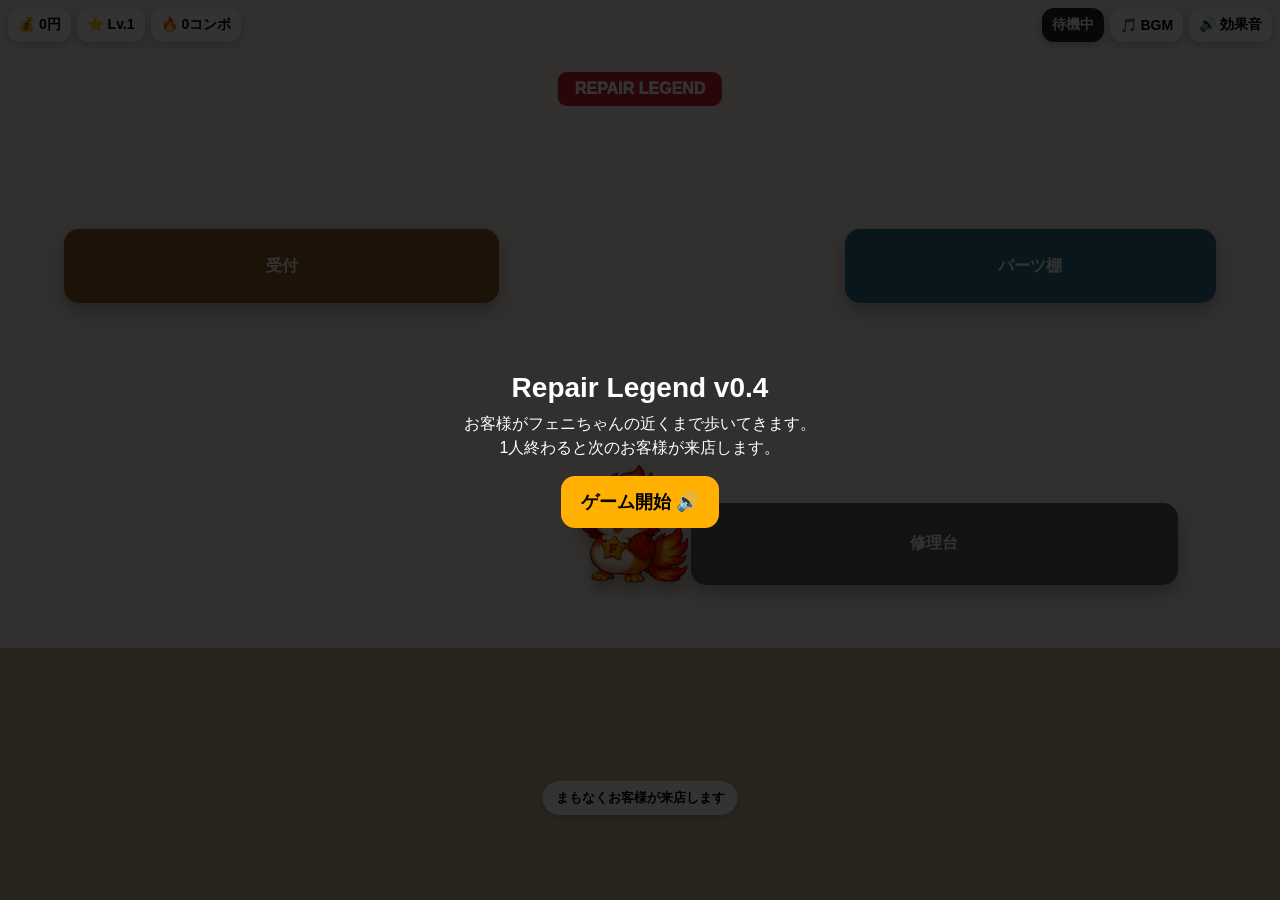
==== index.html @ caaa90c0 "ゲーム更新" ====
<!DOCTYPE html>
<html lang="ja">
<head>
<meta charset="UTF-8">
<meta name="viewport" content="width=device-width,initial-scale=1,maximum-scale=1,user-scalable=no,viewport-fit=cover">
<title>Repair Legend v0.4</title>
<style>
:root{--gold:#ffb000;--red:#c9202c;--panel:#171717f4}*{box-sizing:border-box;margin:0;padding:0;-webkit-tap-highlight-color:transparent}html,body{width:100%;height:100%;overflow:hidden;background:#111;font-family:-apple-system,BlinkMacSystemFont,"Segoe UI",sans-serif}button{font:inherit;touch-action:manipulation}#game{position:relative;width:100vw;height:100dvh;overflow:hidden;background:linear-gradient(#f4f0e8 0 72%,#d0b898 72% 100%);user-select:none}#hud{position:absolute;top:max(8px,env(safe-area-inset-top));left:8px;right:8px;display:flex;gap:6px;flex-wrap:wrap;z-index:50}.badge,.soundBtn{background:#fff;border:0;border-radius:12px;padding:8px 10px;font-weight:900;font-size:14px;box-shadow:0 3px 10px #0003}#status{margin-left:auto;background:#222;color:#fff}.soundBtn.off{opacity:.45}#world{position:absolute;left:0;right:0;top:62px;bottom:78px;overflow:hidden}.sign{position:absolute;top:10px;left:50%;transform:translateX(-50%);background:var(--red);color:#fff;padding:8px 17px;border-radius:9px;font-weight:1000}.station{position:absolute;color:#fff;font-weight:1000;border-radius:15px;display:flex;align-items:center;justify-content:center;box-shadow:0 8px 18px #0004}#counter{left:5vw;top:22%;width:34vw;height:74px;background:#8e5827}#parts{right:5vw;top:22%;width:29vw;height:74px;background:#2e6f8d}#desk{right:8vw;top:58%;width:38vw;height:82px;background:#5d5d5d}#player{position:absolute;width:112px;left:45%;top:53%;z-index:8;filter:drop-shadow(0 10px 7px #0004)}#customer{position:absolute;width:74px;height:104px;left:-90px;top:56%;border-radius:38px 38px 14px 14px;background:linear-gradient(#69aff4 0 36%,#efc49e 36% 61%,#314f83 61%);box-shadow:0 8px 16px #0004;z-index:7;transition:left 1.25s ease,opacity .5s ease}#customer::after{content:"お客様";position:absolute;bottom:-22px;left:50%;transform:translateX(-50%);font-size:12px;font-weight:900;white-space:nowrap;color:#111}#customer.happy{background:linear-gradient(#7bd67b 0 36%,#efc49e 36% 61%,#314f83 61%)}#bubble{position:absolute;display:none;z-index:20;min-width:210px;max-width:320px;background:#fff;color:#111;border-radius:18px;padding:13px 15px;box-shadow:0 8px 24px #0004;font-weight:800;line-height:1.45}#bubble::after{content:"";position:absolute;bottom:-14px;left:36px;border:8px solid transparent;border-top-color:#fff}#bubbleTitle{font-size:16px;font-weight:1000;margin-bottom:5px}#acceptBtn{width:100%;border:0;border-radius:11px;padding:10px;margin-top:10px;background:var(--gold);font-weight:1000}#sheet{position:absolute;left:8px;right:8px;bottom:80px;z-index:60;background:var(--panel);color:#fff;border-radius:18px;padding:14px;box-shadow:0 12px 30px #0007;max-height:44dvh;overflow:auto;transform:translateY(calc(100% + 95px));transition:transform .25s ease}#sheet.open{transform:translateY(0)}#sheetHead{display:flex;align-items:center;gap:8px}#sheetTitle{font-size:18px;font-weight:1000;flex:1}#closeSheet{border:0;background:#fff;color:#111;border-radius:10px;padding:7px 10px;font-weight:900}#sheetText{margin-top:7px;line-height:1.45;font-size:14px;color:#eee}.choice{width:100%;border:0;border-radius:11px;padding:11px;margin-top:7px;background:#fff;color:#111;text-align:left;font-weight:900}#result{margin-top:10px;font-size:17px;font-weight:1000}.good{color:#78e78a}.bad{color:#ff7777}#progressWrap{display:none;height:12px;background:#555;border-radius:999px;overflow:hidden;margin-top:12px}#progress{height:100%;width:0;background:var(--gold)}#nextBtn{display:none;width:100%;border:0;border-radius:12px;padding:12px;margin-top:10px;background:var(--gold);font-weight:1000}#hint{position:absolute;left:50%;bottom:7px;transform:translateX(-50%);background:#fff;border-radius:999px;padding:8px 13px;font-weight:900;font-size:13px;box-shadow:0 4px 14px #0003;z-index:12;white-space:nowrap}#gate{position:absolute;inset:0;z-index:100;background:#000c;color:#fff;display:flex;align-items:center;justify-content:center;text-align:center;padding:20px}#gate h1{font-size:28px;margin-bottom:8px}#gate p{line-height:1.5;margin-bottom:16px}#startBtn{border:0;background:var(--gold);padding:14px 20px;border-radius:14px;font-size:18px;font-weight:1000}@media(max-width:700px){#world{top:104px;bottom:78px}#counter{left:4vw;top:18%;width:42vw;height:64px}#parts{right:4vw;top:18%;width:38vw;height:64px}#desk{right:5vw;top:60%;width:48vw;height:72px}#player{width:92px;left:43%;top:52%}#customer{width:62px;height:90px;top:60%}#bubble{min-width:185px;max-width:250px;font-size:13px}#sheet{bottom:78px;max-height:48dvh}}
</style>
</head>
<body>
<div id="game">
<div id="hud"><div class="badge">💰 <span id="money">0</span>円</div><div class="badge">⭐ Lv.<span id="level">1</span></div><div class="badge">🔥 <span id="combo">0</span>コンボ</div><div id="status" class="badge">待機中</div><button id="bgmBtn" class="soundBtn">🎵 BGM</button><button id="sfxBtn" class="soundBtn">🔊 効果音</button></div>
<div id="world"><div class="sign">REPAIR LEGEND</div><div id="counter" class="station">受付</div><div id="parts" class="station">パーツ棚</div><div id="desk" class="station">修理台</div><img id="player" src="feni.png" alt="フェニちゃん"><div id="customer"></div><div id="bubble"><div id="bubbleTitle">お客様</div><div id="bubbleText"></div><button id="acceptBtn">受付する</button></div><div id="hint">まもなくお客様が来店します</div></div>
<div id="sheet"><div id="sheetHead"><div id="sheetTitle">修理依頼</div><button id="closeSheet">閉じる</button></div><div id="sheetText"></div><div id="choices"></div><div id="result"></div><div id="progressWrap"><div id="progress"></div></div><button id="nextBtn">完了</button></div>
<div id="gate"><div><h1>Repair Legend v0.4</h1><p>お客様がフェニちゃんの近くまで歩いてきます。<br>1人終わると次のお客様が来店します。</p><button id="startBtn">ゲーム開始 🔊</button></div></div>
</div>
<script>
const $=id=>document.getElementById(id);const jobs=[{device:"iPhone 13",symptom:"バッテリーの減りが早くて困っています。",answer:"バッテリー交換",choices:["画面交換","バッテリー交換","ドック交換"],price:10800},{device:"iPhone 11",symptom:"音は鳴るのに画面が真っ暗です。",answer:"画面交換",choices:["画面交換","バッテリー交換","カメラ交換"],price:9800},{device:"Pixel 7",symptom:"背面が浮いてきました。",answer:"バッテリー交換",choices:["背面交換","バッテリー交換","スピーカー交換"],price:12800},{device:"Galaxy S23 Ultra",symptom:"画面が割れてタッチも効きません。",answer:"画面交換",choices:["画面交換","充電口交換","基板洗浄"],price:49700},{device:"Nintendo Switch",symptom:"ゲームカードを読み込みません。",answer:"ゲームカードスロット交換",choices:["SDスロット交換","ゲームカードスロット交換","液晶交換"],price:14800},{device:"AQUOS wish2",symptom:"電源は入るのに画面だけ映りません。",answer:"画面交換",choices:["画面交換","バイブ交換","SIM交換"],price:15800},{device:"iPhone SE2",symptom:"指紋は使えるのにホームボタンを押しても反応しません。",answer:"ホームボタン周辺の確認",choices:["ホームボタン周辺の確認","バッテリー交換","カメラ交換"],price:7800},{device:"iPhone 15",symptom:"ケーブルを挿しても充電できません。",answer:"ドックコネクタ診断",choices:["ドックコネクタ診断","画面交換","近接センサー交換"],price:16800}];
let current,state="idle",money=0,level=1,combo=0,cleared=0,audioCtx,bgmTimer,bgmOn=true,sfxOn=true;
function initAudio(){audioCtx=new(window.AudioContext||window.webkitAudioContext)();startBgm()}function tone(f,d=.12,t="sine",v=.12){if(!sfxOn||!audioCtx)return;const o=audioCtx.createOscillator(),g=audioCtx.createGain();o.type=t;o.frequency.value=f;g.gain.value=v;o.connect(g);g.connect(audioCtx.destination);o.start();g.gain.exponentialRampToValueAtTime(.001,audioCtx.currentTime+d);o.stop(audioCtx.currentTime+d)}function tapSound(){tone(520,.05,"square",.08)}function arriveSound(){tone(440,.09,"sine",.09);setTimeout(()=>tone(660,.12,"sine",.1),90)}function okSound(){tone(660,.11,"square",.11);setTimeout(()=>tone(880,.18,"square",.12),90)}function ngSound(){tone(150,.25,"sawtooth",.11)}function coinSound(){tone(880,.08,"square",.1);setTimeout(()=>tone(1175,.14,"square",.11),75)}function startBgm(){if(!bgmOn||!audioCtx||bgmTimer)return;const n=[261.63,329.63,392,523.25,392,329.63,293.66,349.23];let i=0;bgmTimer=setInterval(()=>{if(!bgmOn)return;const o=audioCtx.createOscillator(),g=audioCtx.createGain();o.type="triangle";o.frequency.value=n[i++%n.length];g.gain.value=.08;o.connect(g);g.connect(audioCtx.destination);o.start();g.gain.exponentialRampToValueAtTime(.001,audioCtx.currentTime+.28);o.stop(audioCtx.currentTime+.28)},320)}function stopBgm(){clearInterval(bgmTimer);bgmTimer=null}function updateHud(){$("money").textContent=money.toLocaleString();$("level").textContent=level;$("combo").textContent=combo}function openSheet(){$("sheet").classList.add("open")}function closeSheet(){$("sheet").classList.remove("open")}
function positionBubble(){const p=$("player").getBoundingClientRect(),w=$("world").getBoundingClientRect(),b=$("bubble");let l=p.left-w.left-105,t=p.top-w.top-120;l=Math.max(8,Math.min(w.width-b.offsetWidth-8,l));t=Math.max(8,t);b.style.left=l+"px";b.style.top=t+"px"}
function sendCustomerIn(){state="arriving";closeSheet();$("bubble").style.display="none";$("customer").classList.remove("happy");current=jobs[Math.floor(Math.random()*jobs.length)];$("status").textContent="来店中";$("hint").textContent="お客様が近づいています";$("customer").style.opacity="1";$("customer").style.left="-90px";requestAnimationFrame(()=>requestAnimationFrame(()=>{const x=$("player").offsetLeft;$("customer").style.left=Math.max(15,x-$("customer").offsetWidth-20)+"px"}));setTimeout(()=>{if(state!=="arriving")return;state="talking";arriveSound();showBubble()},1350)}
function showBubble(){$("bubbleTitle").textContent=current.device+"のお客様";$("bubbleText").textContent="「"+current.symptom+"」";$("acceptBtn").style.display="block";$("bubble").style.display="block";requestAnimationFrame(positionBubble);$("hint").textContent="吹き出しの『受付する』をタップ"}
function showQuestion(){tapSound();state="question";$("bubble").style.display="none";$("sheetTitle").textContent=current.device+" の修理依頼";$("sheetText").innerHTML="症状：<b>"+current.symptom+"</b><br>正しい対応を選んでください。";$("result").textContent="";$("progressWrap").style.display="none";$("nextBtn").style.display="none";const w=$("choices");w.innerHTML="";current.choices.forEach(c=>{const b=document.createElement("button");b.className="choice";b.textContent=c;b.onclick=()=>answer(c);w.appendChild(b)});openSheet();$("hint").textContent="正しい修理内容を選択"}
function answer(c){if(state!=="question")return;tapSound();[...$("choices").children].forEach(b=>b.disabled=true);if(c===current.answer){combo++;$("result").className="good";$("result").textContent="✅ 正解！ 修理開始";okSound();repair()}else{combo=0;state="answered";$("result").className="bad";$("result").textContent="❌ 不正解　正解は『"+current.answer+"』";ngSound();updateHud();$("nextBtn").style.display="block";$("nextBtn").textContent="次のお客様へ"}}
function repair(){state="repairing";$("status").textContent="修理中";$("progressWrap").style.display="block";$("progress").style.width="0";let s=performance.now();function f(n){const r=Math.min(1,(n-s)/1800);$("progress").style.width=r*100+"%";if(r<1)requestAnimationFrame(f);else finish()}requestAnimationFrame(f)}
function finish(){state="done";money+=current.price;cleared++;level=1+Math.floor(cleared/3);$("status").textContent="修理完了";$("result").className="good";$("result").textContent="🎉 修理完了！ +"+current.price.toLocaleString()+"円";coinSound();updateHud();$("nextBtn").style.display="block";$("nextBtn").textContent="お客様をお見送り"}
function sendCustomerOut(){tapSound();closeSheet();$("customer").classList.add("happy");$("bubbleTitle").textContent="お客様";$("bubbleText").textContent="『直りました！ありがとうございます！』";$("acceptBtn").style.display="none";$("bubble").style.display="block";positionBubble();$("hint").textContent="お客様がお帰りになります";$("status").textContent="お見送り";setTimeout(()=>{$("bubble").style.display="none";$("customer").style.left=window.innerWidth+100+"px";$("customer").style.opacity="0"},1000);setTimeout(sendCustomerIn,2300)}
$("startBtn").onclick=()=>{initAudio();tapSound();$("gate").style.display="none";setTimeout(sendCustomerIn,500)};$("acceptBtn").onclick=showQuestion;$("nextBtn").onclick=()=>state==="done"?sendCustomerOut():sendCustomerIn();$("closeSheet").onclick=()=>{tapSound();closeSheet()};$("bgmBtn").onclick=()=>{tapSound();bgmOn=!bgmOn;$("bgmBtn").classList.toggle("off",!bgmOn);bgmOn?startBgm():stopBgm()};$("sfxBtn").onclick=()=>{sfxOn=!sfxOn;$("sfxBtn").classList.toggle("off",!sfxOn);if(sfxOn)tapSound()};window.addEventListener("resize",()=>{if($("bubble").style.display==="block")positionBubble()});updateHud();
</script>
</body>
</html>
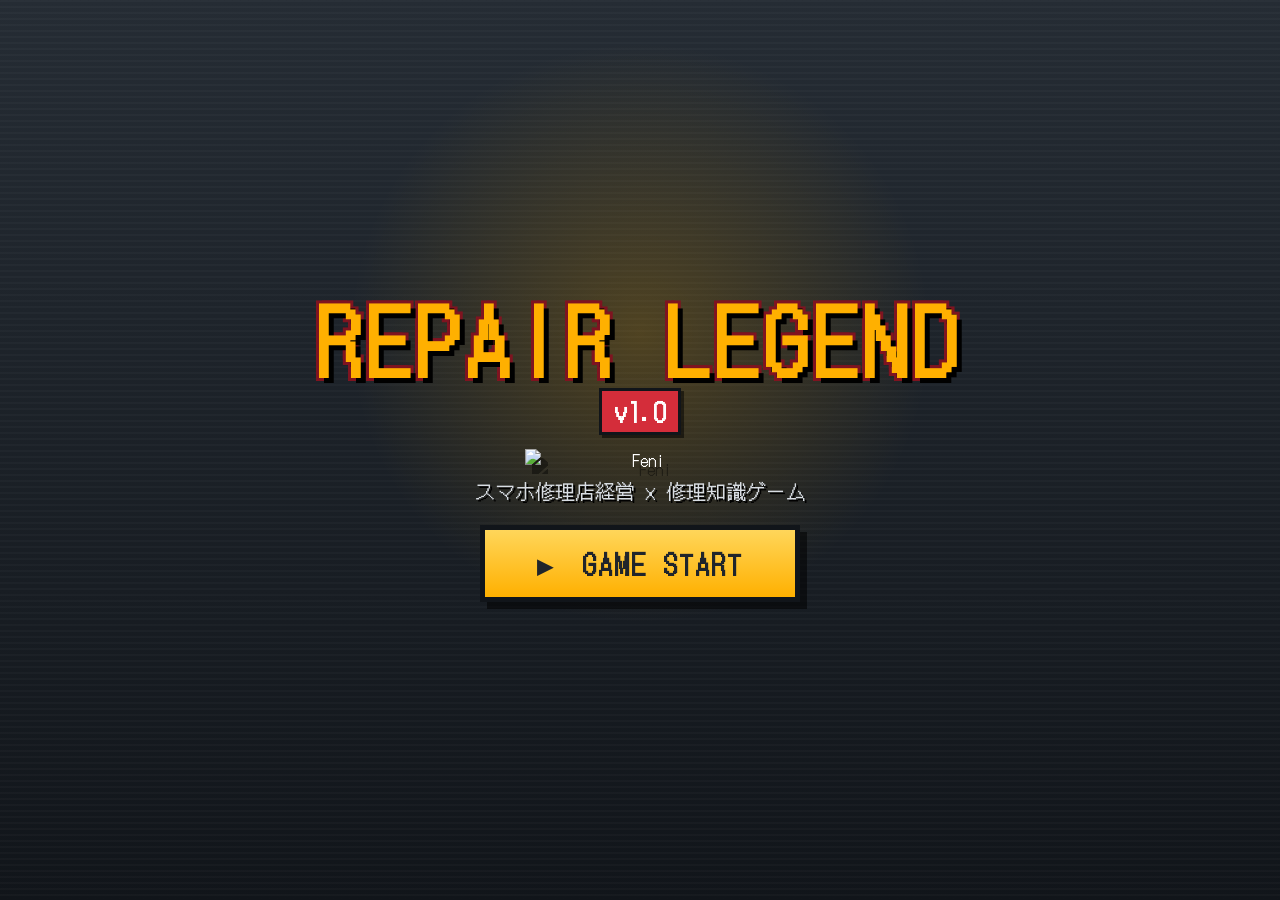
==== commit 52940d58: "Add files via upload" ====
--- a/index.html
+++ b/index.html
@@ -2,32 +2,382 @@
 <html lang="ja">
 <head>
 <meta charset="UTF-8">
-<meta name="viewport" content="width=device-width,initial-scale=1,maximum-scale=1,user-scalable=no,viewport-fit=cover">
-<title>Repair Legend v0.4</title>
-<style>
-:root{--gold:#ffb000;--red:#c9202c;--panel:#171717f4}*{box-sizing:border-box;margin:0;padding:0;-webkit-tap-highlight-color:transparent}html,body{width:100%;height:100%;overflow:hidden;background:#111;font-family:-apple-system,BlinkMacSystemFont,"Segoe UI",sans-serif}button{font:inherit;touch-action:manipulation}#game{position:relative;width:100vw;height:100dvh;overflow:hidden;background:linear-gradient(#f4f0e8 0 72%,#d0b898 72% 100%);user-select:none}#hud{position:absolute;top:max(8px,env(safe-area-inset-top));left:8px;right:8px;display:flex;gap:6px;flex-wrap:wrap;z-index:50}.badge,.soundBtn{background:#fff;border:0;border-radius:12px;padding:8px 10px;font-weight:900;font-size:14px;box-shadow:0 3px 10px #0003}#status{margin-left:auto;background:#222;color:#fff}.soundBtn.off{opacity:.45}#world{position:absolute;left:0;right:0;top:62px;bottom:78px;overflow:hidden}.sign{position:absolute;top:10px;left:50%;transform:translateX(-50%);background:var(--red);color:#fff;padding:8px 17px;border-radius:9px;font-weight:1000}.station{position:absolute;color:#fff;font-weight:1000;border-radius:15px;display:flex;align-items:center;justify-content:center;box-shadow:0 8px 18px #0004}#counter{left:5vw;top:22%;width:34vw;height:74px;background:#8e5827}#parts{right:5vw;top:22%;width:29vw;height:74px;background:#2e6f8d}#desk{right:8vw;top:58%;width:38vw;height:82px;background:#5d5d5d}#player{position:absolute;width:112px;left:45%;top:53%;z-index:8;filter:drop-shadow(0 10px 7px #0004)}#customer{position:absolute;width:74px;height:104px;left:-90px;top:56%;border-radius:38px 38px 14px 14px;background:linear-gradient(#69aff4 0 36%,#efc49e 36% 61%,#314f83 61%);box-shadow:0 8px 16px #0004;z-index:7;transition:left 1.25s ease,opacity .5s ease}#customer::after{content:"お客様";position:absolute;bottom:-22px;left:50%;transform:translateX(-50%);font-size:12px;font-weight:900;white-space:nowrap;color:#111}#customer.happy{background:linear-gradient(#7bd67b 0 36%,#efc49e 36% 61%,#314f83 61%)}#bubble{position:absolute;display:none;z-index:20;min-width:210px;max-width:320px;background:#fff;color:#111;border-radius:18px;padding:13px 15px;box-shadow:0 8px 24px #0004;font-weight:800;line-height:1.45}#bubble::after{content:"";position:absolute;bottom:-14px;left:36px;border:8px solid transparent;border-top-color:#fff}#bubbleTitle{font-size:16px;font-weight:1000;margin-bottom:5px}#acceptBtn{width:100%;border:0;border-radius:11px;padding:10px;margin-top:10px;background:var(--gold);font-weight:1000}#sheet{position:absolute;left:8px;right:8px;bottom:80px;z-index:60;background:var(--panel);color:#fff;border-radius:18px;padding:14px;box-shadow:0 12px 30px #0007;max-height:44dvh;overflow:auto;transform:translateY(calc(100% + 95px));transition:transform .25s ease}#sheet.open{transform:translateY(0)}#sheetHead{display:flex;align-items:center;gap:8px}#sheetTitle{font-size:18px;font-weight:1000;flex:1}#closeSheet{border:0;background:#fff;color:#111;border-radius:10px;padding:7px 10px;font-weight:900}#sheetText{margin-top:7px;line-height:1.45;font-size:14px;color:#eee}.choice{width:100%;border:0;border-radius:11px;padding:11px;margin-top:7px;background:#fff;color:#111;text-align:left;font-weight:900}#result{margin-top:10px;font-size:17px;font-weight:1000}.good{color:#78e78a}.bad{color:#ff7777}#progressWrap{display:none;height:12px;background:#555;border-radius:999px;overflow:hidden;margin-top:12px}#progress{height:100%;width:0;background:var(--gold)}#nextBtn{display:none;width:100%;border:0;border-radius:12px;padding:12px;margin-top:10px;background:var(--gold);font-weight:1000}#hint{position:absolute;left:50%;bottom:7px;transform:translateX(-50%);background:#fff;border-radius:999px;padding:8px 13px;font-weight:900;font-size:13px;box-shadow:0 4px 14px #0003;z-index:12;white-space:nowrap}#gate{position:absolute;inset:0;z-index:100;background:#000c;color:#fff;display:flex;align-items:center;justify-content:center;text-align:center;padding:20px}#gate h1{font-size:28px;margin-bottom:8px}#gate p{line-height:1.5;margin-bottom:16px}#startBtn{border:0;background:var(--gold);padding:14px 20px;border-radius:14px;font-size:18px;font-weight:1000}@media(max-width:700px){#world{top:104px;bottom:78px}#counter{left:4vw;top:18%;width:42vw;height:64px}#parts{right:4vw;top:18%;width:38vw;height:64px}#desk{right:5vw;top:60%;width:48vw;height:72px}#player{width:92px;left:43%;top:52%}#customer{width:62px;height:90px;top:60%}#bubble{min-width:185px;max-width:250px;font-size:13px}#sheet{bottom:78px;max-height:48dvh}}
-</style>
+<meta name="viewport" content="width=device-width,initial-scale=1.0,viewport-fit=cover">
+<meta name="theme-color" content="#20252b">
+<meta name="apple-mobile-web-app-capable" content="yes">
+<meta name="apple-mobile-web-app-status-bar-style" content="black-translucent">
+
+<title>Repair Legend v1.0</title>
+
+<link rel="preconnect" href="https://fonts.googleapis.com">
+<link rel="preconnect" href="https://fonts.gstatic.com" crossorigin>
+
+<link href="https://fonts.googleapis.com/css2?family=DotGothic16&display=swap" rel="stylesheet">
+
+<link rel="stylesheet" href="style.css">
 </head>
+
 <body>
+
 <div id="game">
-<div id="hud"><div class="badge">💰 <span id="money">0</span>円</div><div class="badge">⭐ Lv.<span id="level">1</span></div><div class="badge">🔥 <span id="combo">0</span>コンボ</div><div id="status" class="badge">待機中</div><button id="bgmBtn" class="soundBtn">🎵 BGM</button><button id="sfxBtn" class="soundBtn">🔊 効果音</button></div>
-<div id="world"><div class="sign">REPAIR LEGEND</div><div id="counter" class="station">受付</div><div id="parts" class="station">パーツ棚</div><div id="desk" class="station">修理台</div><img id="player" src="feni.png" alt="フェニちゃん"><div id="customer"></div><div id="bubble"><div id="bubbleTitle">お客様</div><div id="bubbleText"></div><button id="acceptBtn">受付する</button></div><div id="hint">まもなくお客様が来店します</div></div>
-<div id="sheet"><div id="sheetHead"><div id="sheetTitle">修理依頼</div><button id="closeSheet">閉じる</button></div><div id="sheetText"></div><div id="choices"></div><div id="result"></div><div id="progressWrap"><div id="progress"></div></div><button id="nextBtn">完了</button></div>
-<div id="gate"><div><h1>Repair Legend v0.4</h1><p>お客様がフェニちゃんの近くまで歩いてきます。<br>1人終わると次のお客様が来店します。</p><button id="startBtn">ゲーム開始 🔊</button></div></div>
+
+    <!--========================
+        BACKGROUND
+    ========================-->
+
+    <div id="background">
+
+        <div id="wall"></div>
+        <div id="floor"></div>
+
+        <div id="entrance">
+            <span>入口</span>
+        </div>
+
+        <div id="counter">
+            <div class="desk"></div>
+        </div>
+
+    </div>
+
+    <!--========================
+        HUD
+    ========================-->
+
+    <header id="hud">
+
+        <div class="hudBox">
+            <div class="label">LEVEL</div>
+            <div id="level">1</div>
+        </div>
+
+        <div class="hudBox">
+            <div class="label">RANK</div>
+            <div id="rank">D</div>
+        </div>
+
+        <div class="hudBox">
+            <div class="label">COMBO</div>
+            <div id="combo">0</div>
+        </div>
+
+        <div class="hudBox money">
+            <div class="label">売上</div>
+            <div id="money">¥0</div>
+        </div>
+
+    </header>
+
+    <!--========================
+        CUSTOMER AREA
+    ========================-->
+
+    <section id="customerArea">
+
+        <!-- CUSTOMER -->
+
+        <div id="customer">
+
+            <img
+                src="images/customer.png"
+                id="customerSprite"
+                alt="customer">
+
+        </div>
+
+        <!-- FENI -->
+
+        <div id="feni">
+
+            <img
+                src="images/feni.png"
+                id="feniSprite"
+                alt="Feni">
+
+        </div>
+
+        <!-- SPEECH -->
+
+        <div id="speech">
+
+            <div id="speechText">
+                ご来店ありがとうございます！
+            </div>
+
+        </div>
+
+    </section>
+
+    <!--========================
+        REPAIR GAUGE
+    ========================-->
+
+    <section id="repairPanel">
+
+        <div class="panelTitle">
+            修理進行
+        </div>
+
+        <div id="repairGaugeFrame">
+
+            <div id="repairGauge"></div>
+
+        </div>
+
+        <div id="repairPercent">
+            0%
+        </div>
+
+    </section>
+
+    <!--========================
+        EFFECTS
+    ========================-->
+
+    <div id="effects">
+
+        <div id="comboEffect"></div>
+
+        <div id="coinEffect"></div>
+
+        <div id="rankUpEffect"></div>
+
+        <div id="completeEffect">
+            修理完了！
+        </div>
+
+    </div>
+
+    <!--========================
+        TOUCH MAP
+    ========================-->
+
+    <div id="touchMap">
+
+        <button class="touchSpot" id="spotCounter"></button>
+
+        <button class="touchSpot" id="spotPoster"></button>
+
+        <button class="touchSpot" id="spotShelf"></button>
+
+        <button class="touchSpot" id="spotDoor"></button>
+
+    </div>
+
 </div>
-<script>
-const $=id=>document.getElementById(id);const jobs=[{device:"iPhone 13",symptom:"バッテリーの減りが早くて困っています。",answer:"バッテリー交換",choices:["画面交換","バッテリー交換","ドック交換"],price:10800},{device:"iPhone 11",symptom:"音は鳴るのに画面が真っ暗です。",answer:"画面交換",choices:["画面交換","バッテリー交換","カメラ交換"],price:9800},{device:"Pixel 7",symptom:"背面が浮いてきました。",answer:"バッテリー交換",choices:["背面交換","バッテリー交換","スピーカー交換"],price:12800},{device:"Galaxy S23 Ultra",symptom:"画面が割れてタッチも効きません。",answer:"画面交換",choices:["画面交換","充電口交換","基板洗浄"],price:49700},{device:"Nintendo Switch",symptom:"ゲームカードを読み込みません。",answer:"ゲームカードスロット交換",choices:["SDスロット交換","ゲームカードスロット交換","液晶交換"],price:14800},{device:"AQUOS wish2",symptom:"電源は入るのに画面だけ映りません。",answer:"画面交換",choices:["画面交換","バイブ交換","SIM交換"],price:15800},{device:"iPhone SE2",symptom:"指紋は使えるのにホームボタンを押しても反応しません。",answer:"ホームボタン周辺の確認",choices:["ホームボタン周辺の確認","バッテリー交換","カメラ交換"],price:7800},{device:"iPhone 15",symptom:"ケーブルを挿しても充電できません。",answer:"ドックコネクタ診断",choices:["ドックコネクタ診断","画面交換","近接センサー交換"],price:16800}];
-let current,state="idle",money=0,level=1,combo=0,cleared=0,audioCtx,bgmTimer,bgmOn=true,sfxOn=true;
-function initAudio(){audioCtx=new(window.AudioContext||window.webkitAudioContext)();startBgm()}function tone(f,d=.12,t="sine",v=.12){if(!sfxOn||!audioCtx)return;const o=audioCtx.createOscillator(),g=audioCtx.createGain();o.type=t;o.frequency.value=f;g.gain.value=v;o.connect(g);g.connect(audioCtx.destination);o.start();g.gain.exponentialRampToValueAtTime(.001,audioCtx.currentTime+d);o.stop(audioCtx.currentTime+d)}function tapSound(){tone(520,.05,"square",.08)}function arriveSound(){tone(440,.09,"sine",.09);setTimeout(()=>tone(660,.12,"sine",.1),90)}function okSound(){tone(660,.11,"square",.11);setTimeout(()=>tone(880,.18,"square",.12),90)}function ngSound(){tone(150,.25,"sawtooth",.11)}function coinSound(){tone(880,.08,"square",.1);setTimeout(()=>tone(1175,.14,"square",.11),75)}function startBgm(){if(!bgmOn||!audioCtx||bgmTimer)return;const n=[261.63,329.63,392,523.25,392,329.63,293.66,349.23];let i=0;bgmTimer=setInterval(()=>{if(!bgmOn)return;const o=audioCtx.createOscillator(),g=audioCtx.createGain();o.type="triangle";o.frequency.value=n[i++%n.length];g.gain.value=.08;o.connect(g);g.connect(audioCtx.destination);o.start();g.gain.exponentialRampToValueAtTime(.001,audioCtx.currentTime+.28);o.stop(audioCtx.currentTime+.28)},320)}function stopBgm(){clearInterval(bgmTimer);bgmTimer=null}function updateHud(){$("money").textContent=money.toLocaleString();$("level").textContent=level;$("combo").textContent=combo}function openSheet(){$("sheet").classList.add("open")}function closeSheet(){$("sheet").classList.remove("open")}
-function positionBubble(){const p=$("player").getBoundingClientRect(),w=$("world").getBoundingClientRect(),b=$("bubble");let l=p.left-w.left-105,t=p.top-w.top-120;l=Math.max(8,Math.min(w.width-b.offsetWidth-8,l));t=Math.max(8,t);b.style.left=l+"px";b.style.top=t+"px"}
-function sendCustomerIn(){state="arriving";closeSheet();$("bubble").style.display="none";$("customer").classList.remove("happy");current=jobs[Math.floor(Math.random()*jobs.length)];$("status").textContent="来店中";$("hint").textContent="お客様が近づいています";$("customer").style.opacity="1";$("customer").style.left="-90px";requestAnimationFrame(()=>requestAnimationFrame(()=>{const x=$("player").offsetLeft;$("customer").style.left=Math.max(15,x-$("customer").offsetWidth-20)+"px"}));setTimeout(()=>{if(state!=="arriving")return;state="talking";arriveSound();showBubble()},1350)}
-function showBubble(){$("bubbleTitle").textContent=current.device+"のお客様";$("bubbleText").textContent="「"+current.symptom+"」";$("acceptBtn").style.display="block";$("bubble").style.display="block";requestAnimationFrame(positionBubble);$("hint").textContent="吹き出しの『受付する』をタップ"}
-function showQuestion(){tapSound();state="question";$("bubble").style.display="none";$("sheetTitle").textContent=current.device+" の修理依頼";$("sheetText").innerHTML="症状：<b>"+current.symptom+"</b><br>正しい対応を選んでください。";$("result").textContent="";$("progressWrap").style.display="none";$("nextBtn").style.display="none";const w=$("choices");w.innerHTML="";current.choices.forEach(c=>{const b=document.createElement("button");b.className="choice";b.textContent=c;b.onclick=()=>answer(c);w.appendChild(b)});openSheet();$("hint").textContent="正しい修理内容を選択"}
-function answer(c){if(state!=="question")return;tapSound();[...$("choices").children].forEach(b=>b.disabled=true);if(c===current.answer){combo++;$("result").className="good";$("result").textContent="✅ 正解！ 修理開始";okSound();repair()}else{combo=0;state="answered";$("result").className="bad";$("result").textContent="❌ 不正解　正解は『"+current.answer+"』";ngSound();updateHud();$("nextBtn").style.display="block";$("nextBtn").textContent="次のお客様へ"}}
-function repair(){state="repairing";$("status").textContent="修理中";$("progressWrap").style.display="block";$("progress").style.width="0";let s=performance.now();function f(n){const r=Math.min(1,(n-s)/1800);$("progress").style.width=r*100+"%";if(r<1)requestAnimationFrame(f);else finish()}requestAnimationFrame(f)}
-function finish(){state="done";money+=current.price;cleared++;level=1+Math.floor(cleared/3);$("status").textContent="修理完了";$("result").className="good";$("result").textContent="🎉 修理完了！ +"+current.price.toLocaleString()+"円";coinSound();updateHud();$("nextBtn").style.display="block";$("nextBtn").textContent="お客様をお見送り"}
-function sendCustomerOut(){tapSound();closeSheet();$("customer").classList.add("happy");$("bubbleTitle").textContent="お客様";$("bubbleText").textContent="『直りました！ありがとうございます！』";$("acceptBtn").style.display="none";$("bubble").style.display="block";positionBubble();$("hint").textContent="お客様がお帰りになります";$("status").textContent="お見送り";setTimeout(()=>{$("bubble").style.display="none";$("customer").style.left=window.innerWidth+100+"px";$("customer").style.opacity="0"},1000);setTimeout(sendCustomerIn,2300)}
-$("startBtn").onclick=()=>{initAudio();tapSound();$("gate").style.display="none";setTimeout(sendCustomerIn,500)};$("acceptBtn").onclick=showQuestion;$("nextBtn").onclick=()=>state==="done"?sendCustomerOut():sendCustomerIn();$("closeSheet").onclick=()=>{tapSound();closeSheet()};$("bgmBtn").onclick=()=>{tapSound();bgmOn=!bgmOn;$("bgmBtn").classList.toggle("off",!bgmOn);bgmOn?startBgm():stopBgm()};$("sfxBtn").onclick=()=>{sfxOn=!sfxOn;$("sfxBtn").classList.toggle("off",!sfxOn);if(sfxOn)tapSound()};window.addEventListener("resize",()=>{if($("bubble").style.display==="block")positionBubble()});updateHud();
-</script>
+
+<!--====================================
+        QUIZ WINDOW
+=====================================-->
+
+<section id="quizWindow">
+
+    <!-- TOP -->
+
+    <div id="quizTop">
+
+        <div id="category">
+            iPhone
+        </div>
+
+        <div id="timerBox">
+
+            <span>TIME</span>
+
+            <span id="timer">
+                10
+            </span>
+
+        </div>
+
+    </div>
+
+    <!-- QUESTION -->
+
+    <div id="question">
+
+        修理知識クイズがここに表示されます。
+    </div>
+
+    <!-- ANSWERS -->
+
+    <div id="answers">
+
+        <button class="answerBtn" data-answer="0">
+            A
+        </button>
+
+        <button class="answerBtn" data-answer="1">
+            B
+        </button>
+
+        <button class="answerBtn" data-answer="2">
+            C
+        </button>
+
+        <button class="answerBtn" data-answer="3">
+            D
+        </button>
+
+    </div>
+
+</section>
+
+<!--====================================
+        START MENU
+=====================================-->
+
+<div id="startScreen">
+
+    <div id="logo">
+
+        <h1>
+            REPAIR LEGEND
+        </h1>
+
+        <h2>
+            v1.0
+        </h2>
+
+    </div>
+
+    <div id="logoCharacter">
+
+        <img
+            src="images/feni.png"
+            alt="Feni">
+
+    </div>
+
+    <div id="description">
+
+        スマホ修理店経営 × 修理知識ゲーム
+
+    </div>
+
+    <button id="startButton">
+
+        GAME START
+
+    </button>
+
+</div>
+
+<!--====================================
+        RECEPTION
+=====================================-->
+
+<div id="receptionWindow">
+
+    <div class="windowTitle">
+
+        お客様対応
+
+    </div>
+
+    <div id="customerSymptom">
+
+        症状がここへ表示されます。
+
+    </div>
+
+    <button id="acceptButton">
+
+        受付する
+
+    </button>
+
+</div>
+
+<!--====================================
+        RESULT
+=====================================-->
+
+<div id="resultWindow">
+
+    <h2>
+
+        RESULT
+
+    </h2>
+
+    <div class="resultRow">
+
+        <span>ランク</span>
+
+        <span id="resultRank">
+            D
+        </span>
+
+    </div>
+
+    <div class="resultRow">
+
+        <span>コンボ</span>
+
+        <span id="resultCombo">
+            0
+        </span>
+
+    </div>
+
+    <div class="resultRow">
+
+        <span>売上</span>
+
+        <span id="resultMoney">
+            ¥0
+        </span>
+
+    </div>
+
+    <button id="nextCustomer">
+
+        次のお客様
+
+    </button>
+
+</div>
+
+<!--====================================
+        AUDIO
+=====================================-->
+
+<audio id="bgm" loop preload="auto">
+    <source src="sounds/bgm.mp3" type="audio/mpeg">
+</audio>
+
+<audio id="tapSound" preload="auto">
+    <source src="sounds/tap.mp3" type="audio/mpeg">
+</audio>
+
+<audio id="bellSound" preload="auto">
+    <source src="sounds/bell.mp3" type="audio/mpeg">
+</audio>
+
+<audio id="correctSound" preload="auto">
+    <source src="sounds/correct.mp3" type="audio/mpeg">
+</audio>
+
+<audio id="wrongSound" preload="auto">
+    <source src="sounds/wrong.mp3" type="audio/mpeg">
+</audio>
+
+<audio id="repairSound" preload="auto">
+    <source src="sounds/repair.mp3" type="audio/mpeg">
+</audio>
+
+<audio id="coinSound" preload="auto">
+    <source src="sounds/coin.mp3" type="audio/mpeg">
+</audio>
+
+<!--====================================
+        SCRIPTS
+=====================================-->
+
+<script src="quiz.js"></script>
+<script src="sound.js"></script>
+<script src="game.js"></script>
+
 </body>
-</html>
+</html>
--- a/style.css
+++ b/style.css
@@ -0,0 +1,2441 @@
+/* =========================================================
+   Repair Legend v1.0
+   style.css
+   ========================================================= */
+
+
+/* =========================================================
+   ROOT
+   ========================================================= */
+
+:root {
+    --color-bg-dark: #101318;
+    --color-bg-panel: #20252b;
+    --color-bg-panel-light: #303841;
+
+    --color-wall-top: #e9e0ce;
+    --color-wall-bottom: #d8c8ad;
+
+    --color-floor-top: #b38d63;
+    --color-floor-bottom: #805d3f;
+
+    --color-main: #ffb000;
+    --color-main-light: #ffd65a;
+    --color-main-dark: #a95c00;
+
+    --color-red: #d42d3a;
+    --color-red-dark: #7f1420;
+
+    --color-blue: #3e9fe8;
+    --color-green: #41c96d;
+    --color-purple: #a56aff;
+
+    --color-text: #ffffff;
+    --color-text-dark: #20252b;
+    --color-text-soft: #d8dde3;
+
+    --color-border: #11151a;
+    --color-shadow: rgba(0, 0, 0, 0.5);
+
+    --hud-height: 72px;
+    --quiz-height: 250px;
+
+    --pixel-border:
+        0 -4px 0 0 var(--color-border),
+        0 4px 0 0 var(--color-border),
+        -4px 0 0 0 var(--color-border),
+        4px 0 0 0 var(--color-border);
+
+    --pixel-shadow:
+        4px 4px 0 rgba(0, 0, 0, 0.45);
+
+    --safe-top: env(safe-area-inset-top, 0px);
+    --safe-right: env(safe-area-inset-right, 0px);
+    --safe-bottom: env(safe-area-inset-bottom, 0px);
+    --safe-left: env(safe-area-inset-left, 0px);
+}
+
+
+/* =========================================================
+   RESET
+   ========================================================= */
+
+* {
+    margin: 0;
+    padding: 0;
+    box-sizing: border-box;
+    -webkit-tap-highlight-color: transparent;
+}
+
+html,
+body {
+    width: 100%;
+    min-height: 100%;
+    overscroll-behavior: none;
+}
+
+html {
+    background: var(--color-bg-dark);
+}
+
+body {
+    min-height: 100dvh;
+    overflow: hidden;
+    background: var(--color-bg-dark);
+    color: var(--color-text);
+    font-family: "DotGothic16", monospace;
+    font-weight: 400;
+    line-height: 1.4;
+    touch-action: manipulation;
+    user-select: none;
+    -webkit-user-select: none;
+}
+
+button,
+input,
+textarea,
+select {
+    font: inherit;
+}
+
+button {
+    border: none;
+    color: inherit;
+    cursor: pointer;
+    touch-action: manipulation;
+}
+
+button:disabled {
+    cursor: default;
+    opacity: 0.55;
+}
+
+img {
+    display: block;
+    max-width: 100%;
+    pointer-events: none;
+    user-select: none;
+    -webkit-user-drag: none;
+}
+
+
+/* =========================================================
+   GAME ROOT
+   ========================================================= */
+
+#game {
+    position: relative;
+    width: 100vw;
+    height: 100dvh;
+    min-height: 480px;
+    overflow: hidden;
+    isolation: isolate;
+    background: var(--color-bg-dark);
+}
+
+
+/* =========================================================
+   BACKGROUND
+   ========================================================= */
+
+#background {
+    position: absolute;
+    inset: 0;
+    z-index: 0;
+    overflow: hidden;
+    background:
+        linear-gradient(
+            to bottom,
+            var(--color-wall-top) 0%,
+            var(--color-wall-bottom) 68%,
+            var(--color-floor-top) 68%,
+            var(--color-floor-bottom) 100%
+        );
+}
+
+#wall {
+    position: absolute;
+    top: 0;
+    left: 0;
+    width: 100%;
+    height: 68%;
+    overflow: hidden;
+    background:
+        linear-gradient(
+            90deg,
+            rgba(255, 255, 255, 0.12) 0,
+            rgba(255, 255, 255, 0.12) 2px,
+            transparent 2px,
+            transparent 62px
+        ),
+        linear-gradient(
+            rgba(255, 255, 255, 0.1) 0,
+            rgba(255, 255, 255, 0.1) 2px,
+            transparent 2px,
+            transparent 62px
+        ),
+        linear-gradient(
+            to bottom,
+            var(--color-wall-top),
+            var(--color-wall-bottom)
+        );
+    background-size:
+        64px 64px,
+        64px 64px,
+        100% 100%;
+}
+
+#wall::before {
+    content: "";
+    position: absolute;
+    left: 7%;
+    top: 24%;
+    width: 135px;
+    height: 84px;
+    border: 5px solid var(--color-border);
+    background:
+        linear-gradient(
+            135deg,
+            var(--color-red) 0 48%,
+            #f4e1ba 48% 52%,
+            #1e80c8 52% 100%
+        );
+    box-shadow:
+        inset 0 0 0 5px #f4e1ba,
+        5px 5px 0 rgba(0, 0, 0, 0.28);
+}
+
+#wall::after {
+    content: "SMARTPHONE REPAIR";
+    position: absolute;
+    top: 21%;
+    left: 50%;
+    width: min(48vw, 430px);
+    min-width: 230px;
+    padding: 12px 18px;
+    transform: translateX(-50%);
+    border: 5px solid var(--color-border);
+    background: var(--color-bg-panel);
+    color: var(--color-main);
+    text-align: center;
+    font-size: clamp(15px, 2vw, 27px);
+    letter-spacing: 2px;
+    text-shadow:
+        2px 2px 0 #000;
+    box-shadow:
+        6px 6px 0 rgba(0, 0, 0, 0.35);
+}
+
+#floor {
+    position: absolute;
+    left: 0;
+    bottom: 0;
+    width: 100%;
+    height: 32%;
+    border-top: 6px solid #59412f;
+    background:
+        repeating-linear-gradient(
+            90deg,
+            transparent 0,
+            transparent 94px,
+            rgba(54, 32, 18, 0.2) 94px,
+            rgba(54, 32, 18, 0.2) 98px
+        ),
+        repeating-linear-gradient(
+            0deg,
+            transparent 0,
+            transparent 52px,
+            rgba(54, 32, 18, 0.16) 52px,
+            rgba(54, 32, 18, 0.16) 56px
+        ),
+        linear-gradient(
+            to bottom,
+            var(--color-floor-top),
+            var(--color-floor-bottom)
+        );
+}
+
+#floor::after {
+    content: "";
+    position: absolute;
+    inset: 0;
+    opacity: 0.3;
+    background:
+        linear-gradient(
+            100deg,
+            transparent 0 48%,
+            rgba(255, 255, 255, 0.15) 49% 50%,
+            transparent 51% 100%
+        );
+}
+
+
+/* =========================================================
+   ENTRANCE
+   ========================================================= */
+
+#entrance {
+    position: absolute;
+    right: clamp(12px, 3vw, 55px);
+    bottom: 24%;
+    width: clamp(100px, 15vw, 155px);
+    height: clamp(190px, 37vh, 350px);
+    z-index: 1;
+    border: 7px solid var(--color-border);
+    border-bottom: none;
+    background:
+        linear-gradient(
+            90deg,
+            rgba(104, 196, 235, 0.26),
+            rgba(217, 244, 255, 0.7),
+            rgba(78, 161, 207, 0.33)
+        );
+    box-shadow:
+        inset 7px 0 0 rgba(255, 255, 255, 0.35),
+        inset -7px 0 0 rgba(0, 0, 0, 0.15),
+        7px 7px 0 rgba(0, 0, 0, 0.22);
+}
+
+#entrance::before {
+    content: "";
+    position: absolute;
+    top: 47%;
+    right: 12%;
+    width: 12px;
+    height: 12px;
+    border: 3px solid var(--color-border);
+    background: var(--color-main);
+}
+
+#entrance::after {
+    content: "";
+    position: absolute;
+    left: 50%;
+    top: 0;
+    width: 5px;
+    height: 100%;
+    transform: translateX(-50%);
+    background: rgba(17, 21, 26, 0.55);
+}
+
+#entrance span {
+    position: absolute;
+    left: 50%;
+    top: 10%;
+    z-index: 2;
+    width: max-content;
+    padding: 4px 11px;
+    transform: translateX(-50%);
+    border: 3px solid var(--color-border);
+    background: var(--color-main);
+    color: var(--color-text-dark);
+    font-size: clamp(12px, 2vw, 18px);
+    font-weight: bold;
+    box-shadow:
+        3px 3px 0 rgba(0, 0, 0, 0.35);
+}
+
+
+/* =========================================================
+   COUNTER
+   ========================================================= */
+
+#counter {
+    position: absolute;
+    left: clamp(15px, 4vw, 70px);
+    bottom: 16%;
+    z-index: 3;
+    width: clamp(220px, 38vw, 520px);
+    height: clamp(95px, 18vh, 170px);
+}
+
+#counter::before {
+    content: "";
+    position: absolute;
+    left: 10%;
+    bottom: 74%;
+    width: 31%;
+    height: clamp(48px, 8vh, 77px);
+    border: 5px solid var(--color-border);
+    border-bottom: none;
+    background:
+        linear-gradient(
+            to bottom,
+            #4c5662,
+            #2a3139
+        );
+}
+
+#counter::after {
+    content: "";
+    position: absolute;
+    left: 17%;
+    bottom: 77%;
+    width: 17%;
+    height: 45%;
+    max-height: 48px;
+    border: 4px solid #11151a;
+    background:
+        linear-gradient(
+            135deg,
+            #2e96d2,
+            #173c55
+        );
+}
+
+#counter .desk {
+    position: absolute;
+    inset: 0;
+    border: 6px solid var(--color-border);
+    background:
+        linear-gradient(
+            to bottom,
+            #9c704d 0 20%,
+            #765039 20% 100%
+        );
+    box-shadow:
+        inset 0 8px 0 rgba(255, 255, 255, 0.12),
+        8px 8px 0 rgba(0, 0, 0, 0.32);
+}
+
+#counter .desk::before {
+    content: "REPAIR COUNTER";
+    position: absolute;
+    left: 50%;
+    top: 42%;
+    width: max-content;
+    padding: 5px 12px;
+    transform: translate(-50%, -50%);
+    border: 4px solid var(--color-border);
+    background: var(--color-bg-panel);
+    color: var(--color-main);
+    font-size: clamp(11px, 1.5vw, 18px);
+    letter-spacing: 1px;
+}
+
+#counter .desk::after {
+    content: "";
+    position: absolute;
+    right: 11%;
+    top: 16%;
+    width: clamp(30px, 6vw, 64px);
+    height: clamp(26px, 5vw, 48px);
+    border: 4px solid var(--color-border);
+    background:
+        linear-gradient(
+            90deg,
+            var(--color-red) 0 32%,
+            #e9e1d2 32% 67%,
+            var(--color-blue) 67% 100%
+        );
+}
+
+
+/* =========================================================
+   HUD
+   ========================================================= */
+
+#hud {
+    position: absolute;
+    top: calc(var(--safe-top) + 10px);
+    left: calc(var(--safe-left) + 10px);
+    right: calc(var(--safe-right) + 10px);
+    z-index: 100;
+    display: grid;
+    grid-template-columns:
+        minmax(58px, 0.75fr)
+        minmax(58px, 0.75fr)
+        minmax(72px, 0.9fr)
+        minmax(104px, 1.35fr);
+    gap: clamp(5px, 1vw, 11px);
+    pointer-events: none;
+}
+
+.hudBox {
+    position: relative;
+    min-width: 0;
+    min-height: 58px;
+    padding: 7px 7px 8px;
+    border: 4px solid var(--color-border);
+    background:
+        linear-gradient(
+            to bottom,
+            #39424d,
+            var(--color-bg-panel)
+        );
+    color: var(--color-text);
+    text-align: center;
+    box-shadow:
+        4px 4px 0 rgba(0, 0, 0, 0.4);
+}
+
+.hudBox::before {
+    content: "";
+    position: absolute;
+    top: 3px;
+    left: 4px;
+    right: 4px;
+    height: 3px;
+    background: rgba(255, 255, 255, 0.16);
+}
+
+.hudBox .label {
+    overflow: hidden;
+    color: var(--color-main);
+    font-size: clamp(8px, 1.7vw, 13px);
+    letter-spacing: 1px;
+    white-space: nowrap;
+    text-overflow: ellipsis;
+}
+
+#level,
+#rank,
+#combo,
+#money {
+    margin-top: 2px;
+    overflow: hidden;
+    font-size: clamp(17px, 3.3vw, 26px);
+    line-height: 1;
+    white-space: nowrap;
+    text-overflow: ellipsis;
+    text-shadow:
+        2px 2px 0 #000;
+}
+
+#rank {
+    color: var(--color-main-light);
+}
+
+#combo {
+    color: #ffffff;
+}
+
+.hudBox.money {
+    background:
+        linear-gradient(
+            to bottom,
+            #544320,
+            #292217
+        );
+}
+
+#money {
+    color: var(--color-main-light);
+    font-size: clamp(14px, 3vw, 24px);
+}
+
+
+/* =========================================================
+   CUSTOMER AREA
+   ========================================================= */
+
+#customerArea {
+    position: absolute;
+    inset: 0;
+    z-index: 10;
+    pointer-events: none;
+}
+
+
+/* =========================================================
+   CUSTOMER
+   ========================================================= */
+
+#customer {
+    position: absolute;
+    right: clamp(20px, 9vw, 145px);
+    bottom: calc(23% - 2px);
+    z-index: 8;
+    width: clamp(80px, 13vw, 145px);
+    transform: translateX(170vw);
+    transform-origin: center bottom;
+    opacity: 0;
+    will-change: transform, opacity;
+}
+
+#customerSprite {
+    width: 100%;
+    height: auto;
+    object-fit: contain;
+    filter:
+        drop-shadow(5px 7px 0 rgba(0, 0, 0, 0.28));
+}
+
+#customer.walking {
+    opacity: 1;
+    animation:
+        customerEnter 2.6s steps(24, end) forwards,
+        customerWalkBounce 0.32s steps(2, end) infinite;
+}
+
+#customer.waiting {
+    opacity: 1;
+    transform: translateX(0);
+    animation:
+        customerIdle 1.25s steps(3, end) infinite;
+}
+
+#customer.happy {
+    opacity: 1;
+    transform: translateX(0);
+    animation:
+        customerHappy 0.65s steps(4, end) infinite;
+}
+
+#customer.leaving {
+    opacity: 1;
+    animation:
+        customerLeave 2.2s steps(22, end) forwards,
+        customerWalkBounce 0.32s steps(2, end) infinite;
+}
+
+#customer.sad {
+    animation:
+        customerSad 0.42s steps(2, end) 3;
+}
+
+@keyframes customerEnter {
+    0% {
+        transform: translateX(170vw);
+    }
+
+    100% {
+        transform: translateX(0);
+    }
+}
+
+@keyframes customerLeave {
+    0% {
+        transform: translateX(0) scaleX(1);
+        opacity: 1;
+    }
+
+    10% {
+        transform: translateX(0) scaleX(-1);
+        opacity: 1;
+    }
+
+    100% {
+        transform: translateX(170vw) scaleX(-1);
+        opacity: 1;
+    }
+}
+
+@keyframes customerWalkBounce {
+    0% {
+        margin-bottom: 0;
+    }
+
+    50% {
+        margin-bottom: 7px;
+    }
+
+    100% {
+        margin-bottom: 0;
+    }
+}
+
+@keyframes customerIdle {
+    0%,
+    100% {
+        margin-bottom: 0;
+    }
+
+    50% {
+        margin-bottom: 4px;
+    }
+}
+
+@keyframes customerHappy {
+    0%,
+    100% {
+        margin-bottom: 0;
+        transform: translateX(0) rotate(0deg);
+    }
+
+    25% {
+        margin-bottom: 10px;
+        transform: translateX(0) rotate(-3deg);
+    }
+
+    50% {
+        margin-bottom: 0;
+        transform: translateX(0) rotate(0deg);
+    }
+
+    75% {
+        margin-bottom: 10px;
+        transform: translateX(0) rotate(3deg);
+    }
+}
+
+@keyframes customerSad {
+    0%,
+    100% {
+        transform: translateX(0);
+    }
+
+    50% {
+        transform: translateX(-7px);
+    }
+}
+
+
+/* =========================================================
+   FENI
+   ========================================================= */
+
+#feni {
+    position: absolute;
+    left: clamp(105px, 25vw, 370px);
+    bottom: calc(24% - 1px);
+    z-index: 9;
+    width: clamp(92px, 15vw, 165px);
+    transform-origin: center bottom;
+    will-change: transform;
+    animation:
+        feniIdle 1.4s steps(3, end) infinite;
+}
+
+#feniSprite {
+    width: 100%;
+    height: auto;
+    object-fit: contain;
+    filter:
+        drop-shadow(5px 7px 0 rgba(0, 0, 0, 0.3));
+}
+
+#feni.repairing {
+    animation:
+        feniRepair 0.24s steps(2, end) infinite;
+}
+
+#feni.celebrating {
+    animation:
+        feniCelebrate 0.55s steps(4, end) 4;
+}
+
+#feni.damage {
+    animation:
+        feniDamage 0.2s steps(2, end) 4;
+}
+
+@keyframes feniIdle {
+    0%,
+    100% {
+        transform: translateY(0);
+    }
+
+    50% {
+        transform: translateY(-4px);
+    }
+}
+
+@keyframes feniRepair {
+    0% {
+        transform: translateX(-3px) rotate(-2deg);
+    }
+
+    50% {
+        transform: translateX(3px) rotate(2deg);
+    }
+
+    100% {
+        transform: translateX(-3px) rotate(-2deg);
+    }
+}
+
+@keyframes feniCelebrate {
+    0%,
+    100% {
+        transform: translateY(0) rotate(0deg);
+    }
+
+    25% {
+        transform: translateY(-16px) rotate(-4deg);
+    }
+
+    50% {
+        transform: translateY(0) rotate(0deg);
+    }
+
+    75% {
+        transform: translateY(-16px) rotate(4deg);
+    }
+}
+
+@keyframes feniDamage {
+    0%,
+    100% {
+        transform: translateX(0);
+        filter: none;
+    }
+
+    50% {
+        transform: translateX(8px);
+        filter: brightness(1.6);
+    }
+}
+
+
+/* =========================================================
+   SPEECH BUBBLE
+   ========================================================= */
+
+#speech {
+    position: absolute;
+    right: clamp(23px, 10vw, 155px);
+    bottom: clamp(310px, 52%, 500px);
+    z-index: 20;
+    width: min(43vw, 350px);
+    min-width: 205px;
+    max-width: calc(100vw - 30px);
+    padding: 14px 16px;
+    border: 5px solid var(--color-border);
+    background: #fffdf3;
+    color: var(--color-text-dark);
+    box-shadow:
+        6px 6px 0 rgba(0, 0, 0, 0.35);
+    opacity: 0;
+    visibility: hidden;
+    transform: translateY(10px) scale(0.93);
+    transform-origin: right bottom;
+    transition:
+        opacity 0.2s ease,
+        transform 0.2s ease,
+        visibility 0.2s;
+}
+
+#speech::before {
+    content: "";
+    position: absolute;
+    right: 29%;
+    bottom: -27px;
+    width: 0;
+    height: 0;
+    border-top: 27px solid var(--color-border);
+    border-left: 18px solid transparent;
+    border-right: 5px solid transparent;
+}
+
+#speech::after {
+    content: "";
+    position: absolute;
+    right: calc(29% + 4px);
+    bottom: -17px;
+    width: 0;
+    height: 0;
+    border-top: 20px solid #fffdf3;
+    border-left: 12px solid transparent;
+    border-right: 3px solid transparent;
+}
+
+#speech.show {
+    opacity: 1;
+    visibility: visible;
+    transform: translateY(0) scale(1);
+    animation:
+        speechPop 0.26s steps(3, end);
+}
+
+#speechText {
+    min-height: 2.8em;
+    font-size: clamp(13px, 2.2vw, 20px);
+    line-height: 1.45;
+    overflow-wrap: anywhere;
+}
+
+@keyframes speechPop {
+    0% {
+        transform: scale(0.7);
+    }
+
+    65% {
+        transform: scale(1.08);
+    }
+
+    100% {
+        transform: scale(1);
+    }
+}
+
+
+/* =========================================================
+   REPAIR PANEL
+   ========================================================= */
+
+#repairPanel {
+    position: absolute;
+    left: 50%;
+    bottom: calc(var(--quiz-height) + var(--safe-bottom) + 15px);
+    z-index: 65;
+    display: grid;
+    grid-template-columns: auto minmax(110px, 280px) 50px;
+    align-items: center;
+    gap: 9px;
+    width: min(92vw, 610px);
+    padding: 9px 12px;
+    transform: translateX(-50%);
+    border: 4px solid var(--color-border);
+    background:
+        linear-gradient(
+            to bottom,
+            #303842,
+            #1c2228
+        );
+    box-shadow:
+        5px 5px 0 rgba(0, 0, 0, 0.4);
+    opacity: 0;
+    visibility: hidden;
+    transition:
+        opacity 0.2s ease,
+        transform 0.2s ease,
+        visibility 0.2s;
+}
+
+#repairPanel.show {
+    opacity: 1;
+    visibility: visible;
+    transform: translateX(-50%) translateY(0);
+}
+
+.panelTitle {
+    color: var(--color-main);
+    font-size: clamp(11px, 2vw, 16px);
+    white-space: nowrap;
+}
+
+#repairGaugeFrame {
+    position: relative;
+    width: 100%;
+    height: 20px;
+    overflow: hidden;
+    border: 4px solid var(--color-border);
+    background:
+        repeating-linear-gradient(
+            90deg,
+            #12171c 0,
+            #12171c 13px,
+            #1c232a 13px,
+            #1c232a 16px
+        );
+}
+
+#repairGauge {
+    width: 0%;
+    height: 100%;
+    background:
+        repeating-linear-gradient(
+            90deg,
+            var(--color-main) 0,
+            var(--color-main) 14px,
+            var(--color-main-light) 14px,
+            var(--color-main-light) 18px
+        );
+    box-shadow:
+        inset 0 4px 0 rgba(255, 255, 255, 0.25);
+    transition: width 0.35s steps(8, end);
+}
+
+#repairGauge.complete {
+    background:
+        repeating-linear-gradient(
+            90deg,
+            var(--color-green) 0,
+            var(--color-green) 14px,
+            #8cffaa 14px,
+            #8cffaa 18px
+        );
+    animation:
+        gaugeComplete 0.45s steps(2, end) infinite;
+}
+
+#repairPercent {
+    color: #fff;
+    font-size: clamp(12px, 2vw, 16px);
+    text-align: right;
+    white-space: nowrap;
+}
+
+@keyframes gaugeComplete {
+    0% {
+        filter: brightness(1);
+    }
+
+    50% {
+        filter: brightness(1.65);
+    }
+
+    100% {
+        filter: brightness(1);
+    }
+}
+
+
+/* =========================================================
+   EFFECTS
+   ========================================================= */
+
+#effects {
+    position: absolute;
+    inset: 0;
+    z-index: 150;
+    overflow: hidden;
+    pointer-events: none;
+}
+
+#comboEffect,
+#coinEffect,
+#rankUpEffect,
+#completeEffect {
+    position: absolute;
+    left: 50%;
+    top: 38%;
+    opacity: 0;
+    visibility: hidden;
+    transform: translate(-50%, -50%) scale(0.5);
+    text-align: center;
+    white-space: nowrap;
+    text-shadow:
+        3px 3px 0 #000,
+        -2px -2px 0 #000,
+        2px -2px 0 #000,
+        -2px 2px 0 #000;
+}
+
+#comboEffect {
+    color: var(--color-main-light);
+    font-size: clamp(28px, 7vw, 68px);
+}
+
+#coinEffect {
+    top: 30%;
+    color: var(--color-main-light);
+    font-size: clamp(25px, 6vw, 58px);
+}
+
+#rankUpEffect {
+    top: 33%;
+    color: var(--color-purple);
+    font-size: clamp(28px, 7vw, 70px);
+}
+
+#completeEffect {
+    top: 40%;
+    color: var(--color-green);
+    font-size: clamp(34px, 8vw, 82px);
+}
+
+#comboEffect.show {
+    visibility: visible;
+    animation:
+        effectFloat 1.15s steps(10, end) forwards;
+}
+
+#coinEffect.show {
+    visibility: visible;
+    animation:
+        coinFloat 1.25s steps(10, end) forwards;
+}
+
+#rankUpEffect.show {
+    visibility: visible;
+    animation:
+        rankUp 1.6s steps(12, end) forwards;
+}
+
+#completeEffect.show {
+    visibility: visible;
+    animation:
+        completeFlash 1.7s steps(12, end) forwards;
+}
+
+@keyframes effectFloat {
+    0% {
+        opacity: 0;
+        transform: translate(-50%, -20%) scale(0.45);
+    }
+
+    20% {
+        opacity: 1;
+        transform: translate(-50%, -50%) scale(1.25);
+    }
+
+    70% {
+        opacity: 1;
+        transform: translate(-50%, -80%) scale(1);
+    }
+
+    100% {
+        opacity: 0;
+        transform: translate(-50%, -120%) scale(0.9);
+    }
+}
+
+@keyframes coinFloat {
+    0% {
+        opacity: 0;
+        transform: translate(-50%, 20%) scale(0.45) rotate(-8deg);
+    }
+
+    20% {
+        opacity: 1;
+        transform: translate(-50%, -20%) scale(1.25) rotate(6deg);
+    }
+
+    75% {
+        opacity: 1;
+        transform: translate(-50%, -90%) scale(1) rotate(-2deg);
+    }
+
+    100% {
+        opacity: 0;
+        transform: translate(-50%, -150%) scale(0.8) rotate(4deg);
+    }
+}
+
+@keyframes rankUp {
+    0% {
+        opacity: 0;
+        transform: translate(-50%, -50%) scale(0.25);
+    }
+
+    20% {
+        opacity: 1;
+        transform: translate(-50%, -50%) scale(1.45);
+    }
+
+    35% {
+        transform: translate(-50%, -50%) scale(0.95);
+    }
+
+    55% {
+        transform: translate(-50%, -50%) scale(1.12);
+    }
+
+    85% {
+        opacity: 1;
+        transform: translate(-50%, -50%) scale(1);
+    }
+
+    100% {
+        opacity: 0;
+        transform: translate(-50%, -60%) scale(1.05);
+    }
+}
+
+@keyframes completeFlash {
+    0% {
+        opacity: 0;
+        transform: translate(-50%, -50%) scale(0.3);
+    }
+
+    15% {
+        opacity: 1;
+        transform: translate(-50%, -50%) scale(1.35);
+    }
+
+    30% {
+        transform: translate(-50%, -50%) scale(0.93);
+    }
+
+    50% {
+        transform: translate(-50%, -50%) scale(1.1);
+    }
+
+    82% {
+        opacity: 1;
+        transform: translate(-50%, -50%) scale(1);
+    }
+
+    100% {
+        opacity: 0;
+        transform: translate(-50%, -65%) scale(1.05);
+    }
+}
+
+
+/* =========================================================
+   TOUCH MAP
+   ========================================================= */
+
+#touchMap {
+    position: absolute;
+    inset: 0;
+    z-index: 30;
+    pointer-events: none;
+}
+
+.touchSpot {
+    position: absolute;
+    z-index: 1;
+    border: 3px dashed transparent;
+    background: transparent;
+    opacity: 0;
+    pointer-events: auto;
+}
+
+.touchSpot:focus-visible {
+    border-color: var(--color-main);
+    opacity: 0.5;
+    outline: none;
+}
+
+#spotCounter {
+    left: 2%;
+    bottom: 14%;
+    width: 43%;
+    height: 23%;
+}
+
+#spotPoster {
+    left: 5%;
+    top: 18%;
+    width: 18%;
+    height: 22%;
+}
+
+#spotShelf {
+    left: 47%;
+    top: 22%;
+    width: 17%;
+    height: 27%;
+}
+
+#spotDoor {
+    right: 0;
+    bottom: 20%;
+    width: 22%;
+    height: 49%;
+}
+
+
+/* =========================================================
+   QUIZ WINDOW
+   ========================================================= */
+
+#quizWindow {
+    position: fixed;
+    left: calc(var(--safe-left) + 8px);
+    right: calc(var(--safe-right) + 8px);
+    bottom: calc(var(--safe-bottom) + 8px);
+    z-index: 200;
+    display: grid;
+    grid-template-rows: auto auto 1fr;
+    gap: 7px;
+    width: auto;
+    min-height: 190px;
+    max-height: var(--quiz-height);
+    padding: 9px;
+    border: 5px solid var(--color-border);
+    background:
+        linear-gradient(
+            to bottom,
+            #283039,
+            #151a1f
+        );
+    box-shadow:
+        0 -5px 0 rgba(0, 0, 0, 0.25),
+        6px 6px 0 rgba(0, 0, 0, 0.35);
+    opacity: 0;
+    visibility: hidden;
+    transform: translateY(calc(100% + 30px));
+    transition:
+        opacity 0.22s ease,
+        transform 0.28s steps(8, end),
+        visibility 0.22s;
+}
+
+#quizWindow.show {
+    opacity: 1;
+    visibility: visible;
+    transform: translateY(0);
+}
+
+#quizTop {
+    display: flex;
+    align-items: center;
+    justify-content: space-between;
+    gap: 10px;
+}
+
+#category {
+    min-width: 90px;
+    max-width: 70%;
+    overflow: hidden;
+    padding: 5px 10px;
+    border: 3px solid var(--color-border);
+    background: var(--color-red);
+    color: #fff;
+    font-size: clamp(11px, 2.2vw, 16px);
+    white-space: nowrap;
+    text-overflow: ellipsis;
+    box-shadow:
+        3px 3px 0 rgba(0, 0, 0, 0.35);
+}
+
+#timerBox {
+    display: flex;
+    align-items: center;
+    gap: 7px;
+    padding: 4px 9px;
+    border: 3px solid var(--color-border);
+    background: #11161b;
+    color: var(--color-main);
+    font-size: clamp(11px, 2vw, 16px);
+}
+
+#timer {
+    display: inline-flex;
+    align-items: center;
+    justify-content: center;
+    min-width: 28px;
+    color: #fff;
+    font-size: clamp(17px, 3.5vw, 25px);
+    line-height: 1;
+}
+
+#timer.warning {
+    color: var(--color-red);
+    animation:
+        timerWarning 0.45s steps(2, end) infinite;
+}
+
+@keyframes timerWarning {
+    0%,
+    100% {
+        transform: scale(1);
+        filter: brightness(1);
+    }
+
+    50% {
+        transform: scale(1.2);
+        filter: brightness(1.6);
+    }
+}
+
+#question {
+    display: flex;
+    align-items: center;
+    min-height: 47px;
+    padding: 7px 10px;
+    border: 3px solid var(--color-border);
+    background: #f7f0df;
+    color: var(--color-text-dark);
+    font-size: clamp(12px, 2.25vw, 17px);
+    line-height: 1.35;
+    overflow-wrap: anywhere;
+}
+
+#answers {
+    display: grid;
+    grid-template-columns: repeat(2, minmax(0, 1fr));
+    grid-template-rows: repeat(2, minmax(38px, 1fr));
+    gap: 7px;
+    min-height: 90px;
+}
+
+.answerBtn {
+    position: relative;
+    display: flex;
+    align-items: center;
+    min-width: 0;
+    min-height: 40px;
+    padding: 6px 9px 6px 36px;
+    overflow: hidden;
+    border: 3px solid var(--color-border);
+    background:
+        linear-gradient(
+            to bottom,
+            #4b5663,
+            #2b333c
+        );
+    color: #fff;
+    font-size: clamp(11px, 2.1vw, 15px);
+    line-height: 1.25;
+    text-align: left;
+    box-shadow:
+        3px 3px 0 rgba(0, 0, 0, 0.36);
+    transition:
+        transform 0.08s ease,
+        filter 0.08s ease;
+}
+
+.answerBtn::before {
+    position: absolute;
+    left: 7px;
+    top: 50%;
+    display: flex;
+    align-items: center;
+    justify-content: center;
+    width: 22px;
+    height: 22px;
+    transform: translateY(-50%);
+    border: 2px solid var(--color-border);
+    background: var(--color-main);
+    color: var(--color-text-dark);
+    font-size: 13px;
+    font-weight: bold;
+}
+
+.answerBtn[data-answer="0"]::before {
+    content: "A";
+}
+
+.answerBtn[data-answer="1"]::before {
+    content: "B";
+}
+
+.answerBtn[data-answer="2"]::before {
+    content: "C";
+}
+
+.answerBtn[data-answer="3"]::before {
+    content: "D";
+}
+
+.answerBtn:active:not(:disabled) {
+    transform: translate(3px, 3px);
+    box-shadow: none;
+    filter: brightness(1.25);
+}
+
+.answerBtn.correct {
+    background:
+        linear-gradient(
+            to bottom,
+            #54dd7c,
+            #218646
+        );
+    animation:
+        answerCorrect 0.5s steps(4, end);
+}
+
+.answerBtn.wrong {
+    background:
+        linear-gradient(
+            to bottom,
+            #e65360,
+            #8d1f2b
+        );
+    animation:
+        answerWrong 0.4s steps(5, end);
+}
+
+.answerBtn.reveal {
+    border-color: #eaff81;
+    filter: brightness(1.35);
+}
+
+@keyframes answerCorrect {
+    0% {
+        transform: scale(1);
+    }
+
+    40% {
+        transform: scale(1.05);
+    }
+
+    70% {
+        transform: scale(0.98);
+    }
+
+    100% {
+        transform: scale(1);
+    }
+}
+
+@keyframes answerWrong {
+    0%,
+    100% {
+        transform: translateX(0);
+    }
+
+    20% {
+        transform: translateX(-6px);
+    }
+
+    40% {
+        transform: translateX(6px);
+    }
+
+    60% {
+        transform: translateX(-4px);
+    }
+
+    80% {
+        transform: translateX(4px);
+    }
+}
+
+
+/* =========================================================
+   COMMON OVERLAY
+   ========================================================= */
+
+#startScreen,
+#receptionWindow,
+#resultWindow {
+    position: fixed;
+    inset: 0;
+    z-index: 1000;
+    align-items: center;
+    justify-content: center;
+    flex-direction: column;
+    padding:
+        calc(var(--safe-top) + 24px)
+        calc(var(--safe-right) + 20px)
+        calc(var(--safe-bottom) + 24px)
+        calc(var(--safe-left) + 20px);
+}
+
+
+/* =========================================================
+   START SCREEN
+   ========================================================= */
+
+#startScreen {
+    display: flex;
+    overflow: auto;
+    background:
+        radial-gradient(
+            circle at 50% 37%,
+            rgba(255, 176, 0, 0.22),
+            transparent 34%
+        ),
+        repeating-linear-gradient(
+            0deg,
+            transparent 0,
+            transparent 4px,
+            rgba(255, 255, 255, 0.025) 4px,
+            rgba(255, 255, 255, 0.025) 6px
+        ),
+        linear-gradient(
+            to bottom,
+            #252c34,
+            #11151a
+        );
+    text-align: center;
+    transition:
+        opacity 0.45s ease,
+        visibility 0.45s;
+}
+
+#startScreen.hidden {
+    opacity: 0;
+    visibility: hidden;
+    pointer-events: none;
+}
+
+#logo {
+    position: relative;
+    z-index: 2;
+}
+
+#logo h1 {
+    color: var(--color-main);
+    font-size: clamp(34px, 9vw, 86px);
+    line-height: 0.95;
+    letter-spacing: clamp(1px, 0.7vw, 7px);
+    text-shadow:
+        5px 5px 0 #000,
+        -3px -3px 0 var(--color-red-dark),
+        3px -3px 0 var(--color-red-dark),
+        -3px 3px 0 var(--color-red-dark);
+    animation:
+        logoPulse 1.7s steps(3, end) infinite;
+}
+
+#logo h2 {
+    display: inline-block;
+    margin-top: 8px;
+    padding: 3px 12px;
+    border: 3px solid var(--color-border);
+    background: var(--color-red);
+    color: #fff;
+    font-size: clamp(14px, 3vw, 25px);
+    box-shadow:
+        3px 3px 0 rgba(0, 0, 0, 0.5);
+}
+
+#logoCharacter {
+    width: clamp(120px, 25vw, 230px);
+    max-height: 37vh;
+    margin: 14px auto 2px;
+    animation:
+        titleCharacter 1.15s steps(4, end) infinite;
+}
+
+#logoCharacter img {
+    width: 100%;
+    max-height: 37vh;
+    object-fit: contain;
+    filter:
+        drop-shadow(7px 9px 0 rgba(0, 0, 0, 0.4));
+}
+
+#description {
+    margin-top: 4px;
+    color: var(--color-text-soft);
+    font-size: clamp(12px, 2.8vw, 20px);
+    text-shadow:
+        2px 2px 0 #000;
+}
+
+#startButton,
+#acceptButton,
+#nextCustomer {
+    position: relative;
+    min-width: min(320px, 82vw);
+    margin-top: 20px;
+    padding: 14px 22px;
+    border: 5px solid var(--color-border);
+    background:
+        linear-gradient(
+            to bottom,
+            var(--color-main-light),
+            var(--color-main)
+        );
+    color: var(--color-text-dark);
+    font-size: clamp(17px, 4vw, 28px);
+    font-weight: bold;
+    letter-spacing: 2px;
+    box-shadow:
+        7px 7px 0 rgba(0, 0, 0, 0.55);
+    animation:
+        startButtonPulse 1.2s steps(2, end) infinite;
+}
+
+#startButton::before,
+#acceptButton::before,
+#nextCustomer::before {
+    content: "▶";
+    margin-right: 10px;
+}
+
+#startButton:active,
+#acceptButton:active,
+#nextCustomer:active {
+    transform: translate(6px, 6px);
+    box-shadow:
+        1px 1px 0 rgba(0, 0, 0, 0.5);
+    animation: none;
+}
+
+@keyframes logoPulse {
+    0%,
+    100% {
+        filter: brightness(1);
+    }
+
+    50% {
+        filter: brightness(1.18);
+    }
+}
+
+@keyframes titleCharacter {
+    0%,
+    100% {
+        transform: translateY(0) rotate(0deg);
+    }
+
+    25% {
+        transform: translateY(-8px) rotate(-2deg);
+    }
+
+    50% {
+        transform: translateY(0) rotate(0deg);
+    }
+
+    75% {
+        transform: translateY(-8px) rotate(2deg);
+    }
+}
+
+@keyframes startButtonPulse {
+    0%,
+    100% {
+        filter: brightness(1);
+    }
+
+    50% {
+        filter: brightness(1.18);
+    }
+}
+
+
+/* =========================================================
+   RECEPTION WINDOW
+   ========================================================= */
+
+#receptionWindow {
+    display: none;
+    background: rgba(5, 8, 12, 0.76);
+    backdrop-filter: blur(3px);
+    -webkit-backdrop-filter: blur(3px);
+}
+
+#receptionWindow.show {
+    display: flex;
+    animation:
+        overlayFadeIn 0.24s ease both;
+}
+
+#receptionWindow::before {
+    content: "";
+    position: absolute;
+    left: 50%;
+    top: 50%;
+    z-index: -1;
+    width: min(640px, 91vw);
+    height: min(360px, 66vh);
+    transform: translate(-50%, -50%);
+    border: 6px solid var(--color-border);
+    background:
+        linear-gradient(
+            to bottom,
+            #343e49,
+            #1b2229
+        );
+    box-shadow:
+        10px 10px 0 rgba(0, 0, 0, 0.55);
+}
+
+.windowTitle {
+    width: min(540px, 80vw);
+    padding: 8px 15px;
+    border: 4px solid var(--color-border);
+    background: var(--color-red);
+    color: #fff;
+    font-size: clamp(19px, 4vw, 31px);
+    text-align: center;
+    letter-spacing: 2px;
+    box-shadow:
+        4px 4px 0 rgba(0, 0, 0, 0.42);
+}
+
+#customerSymptom {
+    width: min(540px, 80vw);
+    min-height: 95px;
+    margin-top: 15px;
+    padding: 15px;
+    border: 4px solid var(--color-border);
+    background: #fffdf3;
+    color: var(--color-text-dark);
+    font-size: clamp(14px, 3vw, 21px);
+    text-align: left;
+    overflow-wrap: anywhere;
+    box-shadow:
+        4px 4px 0 rgba(0, 0, 0, 0.35);
+}
+
+#acceptButton {
+    min-width: min(300px, 74vw);
+    margin-top: 18px;
+    font-size: clamp(17px, 3.5vw, 24px);
+    animation: none;
+}
+
+
+/* =========================================================
+   RESULT WINDOW
+   ========================================================= */
+
+#resultWindow {
+    display: none;
+    background:
+        radial-gradient(
+            circle at center,
+            rgba(255, 176, 0, 0.2),
+            transparent 45%
+        ),
+        rgba(5, 8, 12, 0.86);
+    backdrop-filter: blur(4px);
+    -webkit-backdrop-filter: blur(4px);
+}
+
+#resultWindow.show {
+    display: flex;
+    animation:
+        overlayFadeIn 0.25s ease both;
+}
+
+#resultWindow::before {
+    content: "";
+    position: absolute;
+    left: 50%;
+    top: 50%;
+    z-index: -1;
+    width: min(620px, 91vw);
+    height: min(440px, 76vh);
+    transform: translate(-50%, -50%);
+    border: 6px solid var(--color-border);
+    background:
+        linear-gradient(
+            to bottom,
+            #343e49,
+            #161c22
+        );
+    box-shadow:
+        10px 10px 0 rgba(0, 0, 0, 0.58);
+}
+
+#resultWindow h2 {
+    margin-bottom: 14px;
+    color: var(--color-main);
+    font-size: clamp(34px, 8vw, 66px);
+    letter-spacing: 4px;
+    text-shadow:
+        4px 4px 0 #000;
+}
+
+.resultRow {
+    display: flex;
+    align-items: center;
+    justify-content: space-between;
+    width: min(480px, 77vw);
+    margin: 5px 0;
+    padding: 9px 13px;
+    border: 4px solid var(--color-border);
+    background:
+        linear-gradient(
+            to bottom,
+            #4b5663,
+            #2b333c
+        );
+    font-size: clamp(15px, 3.2vw, 23px);
+    box-shadow:
+        4px 4px 0 rgba(0, 0, 0, 0.38);
+}
+
+.resultRow span:last-child {
+    color: var(--color-main-light);
+    font-size: 1.22em;
+    text-shadow:
+        2px 2px 0 #000;
+}
+
+#nextCustomer {
+    min-width: min(320px, 75vw);
+    margin-top: 18px;
+    font-size: clamp(15px, 3.2vw, 22px);
+    animation: none;
+}
+
+@keyframes overlayFadeIn {
+    from {
+        opacity: 0;
+    }
+
+    to {
+        opacity: 1;
+    }
+}
+
+
+/* =========================================================
+   GAME STATE HELPERS
+   ========================================================= */
+
+.is-hidden {
+    display: none !important;
+}
+
+.is-invisible {
+    opacity: 0 !important;
+    visibility: hidden !important;
+    pointer-events: none !important;
+}
+
+.no-animation {
+    animation: none !important;
+}
+
+.screen-shake {
+    animation:
+        screenShake 0.38s steps(6, end);
+}
+
+.flash-correct::after,
+.flash-wrong::after {
+    content: "";
+    position: fixed;
+    inset: 0;
+    z-index: 5000;
+    pointer-events: none;
+}
+
+.flash-correct::after {
+    background: rgba(65, 201, 109, 0.25);
+    animation:
+        screenFlash 0.45s ease forwards;
+}
+
+.flash-wrong::after {
+    background: rgba(212, 45, 58, 0.29);
+    animation:
+        screenFlash 0.45s ease forwards;
+}
+
+@keyframes screenShake {
+    0%,
+    100% {
+        transform: translate(0, 0);
+    }
+
+    20% {
+        transform: translate(-7px, 2px);
+    }
+
+    40% {
+        transform: translate(7px, -2px);
+    }
+
+    60% {
+        transform: translate(-5px, 1px);
+    }
+
+    80% {
+        transform: translate(5px, -1px);
+    }
+}
+
+@keyframes screenFlash {
+    0% {
+        opacity: 0;
+    }
+
+    25% {
+        opacity: 1;
+    }
+
+    100% {
+        opacity: 0;
+    }
+}
+
+
+/* =========================================================
+   RESPONSIVE: TABLET / SMALL LAPTOP
+   ========================================================= */
+
+@media (max-width: 900px) {
+    :root {
+        --quiz-height: 238px;
+    }
+
+    #wall::before {
+        left: 4%;
+        top: 25%;
+        width: 110px;
+        height: 69px;
+    }
+
+    #counter {
+        width: clamp(210px, 44vw, 400px);
+    }
+
+    #feni {
+        left: clamp(95px, 24vw, 240px);
+    }
+
+    #speech {
+        bottom: 50%;
+        width: min(47vw, 330px);
+    }
+}
+
+
+/* =========================================================
+   RESPONSIVE: PHONE PORTRAIT
+   ========================================================= */
+
+@media (max-width: 600px) {
+    :root {
+        --quiz-height: 236px;
+    }
+
+    #game {
+        min-height: 560px;
+    }
+
+    #hud {
+        top: calc(var(--safe-top) + 7px);
+        left: calc(var(--safe-left) + 6px);
+        right: calc(var(--safe-right) + 6px);
+        gap: 4px;
+    }
+
+    .hudBox {
+        min-height: 51px;
+        padding: 6px 3px;
+        border-width: 3px;
+        box-shadow:
+            3px 3px 0 rgba(0, 0, 0, 0.38);
+    }
+
+    .hudBox .label {
+        letter-spacing: 0;
+    }
+
+    #wall::after {
+        top: 18%;
+        width: 58vw;
+        min-width: 210px;
+        padding: 8px 10px;
+        border-width: 4px;
+        letter-spacing: 1px;
+    }
+
+    #wall::before {
+        top: 31%;
+        left: 4%;
+        width: 79px;
+        height: 51px;
+        border-width: 4px;
+    }
+
+    #entrance {
+        right: 4px;
+        bottom: 25%;
+        width: 84px;
+        height: 215px;
+        border-width: 5px;
+    }
+
+    #counter {
+        left: 8px;
+        bottom: 18%;
+        width: 60vw;
+        min-width: 215px;
+        height: 100px;
+    }
+
+    #counter .desk {
+        border-width: 5px;
+    }
+
+    #counter::before {
+        bottom: 72%;
+        height: 50px;
+        border-width: 4px;
+    }
+
+    #counter .desk::before {
+        padding: 4px 7px;
+        border-width: 3px;
+    }
+
+    #customer {
+        right: 39px;
+        bottom: 26%;
+        width: 89px;
+    }
+
+    #feni {
+        left: 26vw;
+        bottom: 27%;
+        width: 100px;
+    }
+
+    #speech {
+        right: 18px;
+        bottom: 51%;
+        width: 76vw;
+        min-width: 0;
+        padding: 10px 12px;
+        border-width: 4px;
+    }
+
+    #speechText {
+        min-height: 2.6em;
+        font-size: 13px;
+    }
+
+    #repairPanel {
+        bottom: calc(var(--quiz-height) + var(--safe-bottom) + 9px);
+        grid-template-columns: auto minmax(80px, 1fr) 37px;
+        gap: 5px;
+        width: calc(100vw - 14px);
+        padding: 6px 7px;
+        border-width: 3px;
+    }
+
+    #repairGaugeFrame {
+        height: 17px;
+        border-width: 3px;
+    }
+
+    #quizWindow {
+        left: calc(var(--safe-left) + 4px);
+        right: calc(var(--safe-right) + 4px);
+        bottom: calc(var(--safe-bottom) + 4px);
+        gap: 5px;
+        min-height: 205px;
+        max-height: var(--quiz-height);
+        padding: 6px;
+        border-width: 4px;
+    }
+
+    #category,
+    #timerBox,
+    #question,
+    .answerBtn {
+        border-width: 3px;
+    }
+
+    #category {
+        padding: 4px 7px;
+    }
+
+    #timerBox {
+        gap: 4px;
+        padding: 3px 6px;
+    }
+
+    #question {
+        min-height: 44px;
+        padding: 5px 7px;
+        font-size: 12px;
+    }
+
+    #answers {
+        gap: 5px;
+        min-height: 94px;
+    }
+
+    .answerBtn {
+        min-height: 43px;
+        padding: 5px 5px 5px 31px;
+        font-size: 10.5px;
+        box-shadow:
+            2px 2px 0 rgba(0, 0, 0, 0.36);
+    }
+
+    .answerBtn::before {
+        left: 5px;
+        width: 19px;
+        height: 19px;
+        font-size: 11px;
+    }
+
+    #logo h1 {
+        max-width: 95vw;
+    }
+
+    #logoCharacter {
+        width: 150px;
+        margin-top: 10px;
+    }
+
+    #startButton {
+        margin-top: 16px;
+        padding: 12px 16px;
+        border-width: 4px;
+    }
+
+    #receptionWindow::before {
+        width: 94vw;
+        height: min(340px, 62vh);
+        border-width: 5px;
+    }
+
+    #resultWindow::before {
+        width: 94vw;
+        height: min(420px, 72vh);
+        border-width: 5px;
+    }
+}
+
+
+/* =========================================================
+   RESPONSIVE: SMALL PHONE
+   ========================================================= */
+
+@media (max-width: 390px) {
+    :root {
+        --quiz-height: 231px;
+    }
+
+    #hud {
+        grid-template-columns:
+            minmax(46px, 0.68fr)
+            minmax(46px, 0.68fr)
+            minmax(58px, 0.82fr)
+            minmax(86px, 1.35fr);
+    }
+
+    #level,
+    #rank,
+    #combo {
+        font-size: 17px;
+    }
+
+    #money {
+        font-size: 13px;
+    }
+
+    #counter {
+        width: 63vw;
+    }
+
+    #feni {
+        left: 24vw;
+        width: 92px;
+    }
+
+    #customer {
+        right: 29px;
+        width: 81px;
+    }
+
+    #speech {
+        right: 11px;
+        width: 82vw;
+    }
+
+    .panelTitle {
+        font-size: 10px;
+    }
+
+    #repairPercent {
+        font-size: 10px;
+    }
+
+    #question {
+        font-size: 11px;
+    }
+
+    .answerBtn {
+        padding-left: 28px;
+        font-size: 9.5px;
+    }
+
+    .answerBtn::before {
+        left: 4px;
+        width: 17px;
+        height: 17px;
+        font-size: 10px;
+    }
+}
+
+
+/* =========================================================
+   LANDSCAPE PHONE
+   ========================================================= */
+
+@media (max-height: 550px) and (orientation: landscape) {
+    :root {
+        --quiz-height: 202px;
+    }
+
+    #game {
+        min-height: 100dvh;
+    }
+
+    #hud {
+        top: calc(var(--safe-top) + 5px);
+    }
+
+    .hudBox {
+        min-height: 45px;
+        padding: 4px;
+    }
+
+    #wall::after {
+        top: 19%;
+        padding: 5px 12px;
+        font-size: 15px;
+    }
+
+    #wall::before {
+        top: 29%;
+        width: 88px;
+        height: 55px;
+    }
+
+    #entrance {
+        bottom: 25%;
+        height: 185px;
+    }
+
+    #counter {
+        bottom: 18%;
+        height: 82px;
+    }
+
+    #customer {
+        bottom: 26%;
+        width: 82px;
+    }
+
+    #feni {
+        bottom: 27%;
+        width: 91px;
+    }
+
+    #speech {
+        bottom: 44%;
+        width: 39vw;
+        padding: 8px 11px;
+    }
+
+    #speechText {
+        min-height: 2em;
+        font-size: 12px;
+    }
+
+    #repairPanel {
+        bottom: calc(var(--quiz-height) + var(--safe-bottom) + 5px);
+        padding: 5px 8px;
+    }
+
+    #quizWindow {
+        grid-template-columns: 0.8fr 1.2fr;
+        grid-template-rows: auto 1fr;
+        max-height: var(--quiz-height);
+    }
+
+    #quizTop {
+        grid-column: 1;
+        grid-row: 1;
+    }
+
+    #question {
+        grid-column: 1;
+        grid-row: 2;
+        align-items: flex-start;
+        min-height: 0;
+    }
+
+    #answers {
+        grid-column: 2;
+        grid-row: 1 / span 2;
+        min-height: 0;
+    }
+
+    #logoCharacter {
+        width: 105px;
+        max-height: 27vh;
+        margin: 5px auto 0;
+    }
+
+    #logoCharacter img {
+        max-height: 27vh;
+    }
+
+    #description {
+        font-size: 12px;
+    }
+
+    #startButton {
+        margin-top: 8px;
+        padding: 8px 18px;
+        font-size: 17px;
+    }
+
+    #receptionWindow::before {
+        width: min(670px, 89vw);
+        height: min(300px, 82vh);
+    }
+
+    #resultWindow::before {
+        width: min(650px, 90vw);
+        height: min(340px, 87vh);
+    }
+
+    #resultWindow h2 {
+        margin-bottom: 5px;
+        font-size: 34px;
+    }
+
+    .resultRow {
+        padding: 5px 10px;
+        font-size: 14px;
+    }
+
+    #nextCustomer {
+        margin-top: 8px;
+        padding: 8px 15px;
+    }
+}
+
+
+/* =========================================================
+   TALL TABLET PORTRAIT
+   ========================================================= */
+
+@media (min-width: 700px) and (min-height: 900px) {
+    :root {
+        --quiz-height: 285px;
+    }
+
+    #hud {
+        top: calc(var(--safe-top) + 15px);
+    }
+
+    .hudBox {
+        min-height: 72px;
+    }
+
+    #customer {
+        right: 11vw;
+        bottom: 24%;
+        width: 155px;
+    }
+
+    #feni {
+        left: 27vw;
+        bottom: 25%;
+        width: 175px;
+    }
+
+    #speech {
+        bottom: 54%;
+        width: min(42vw, 380px);
+    }
+
+    #question {
+        min-height: 58px;
+    }
+
+    #answers {
+        min-height: 120px;
+    }
+
+    .answerBtn {
+        min-height: 53px;
+    }
+}
+
+
+/* =========================================================
+   REDUCED MOTION
+   ========================================================= */
+
+@media (prefers-reduced-motion: reduce) {
+    *,
+    *::before,
+    *::after {
+        scroll-behavior: auto !important;
+        animation-duration: 0.01ms !important;
+        animation-iteration-count: 1 !important;
+        transition-duration: 0.01ms !important;
+    }
+
+    #customer.walking,
+    #customer.waiting,
+    #customer.happy,
+    #customer.leaving {
+        opacity: 1;
+    }
+
+    #customer.walking,
+    #customer.waiting {
+        transform: translateX(0);
+    }
+
+    #customer.leaving {
+        transform: translateX(170vw);
+    }
+}
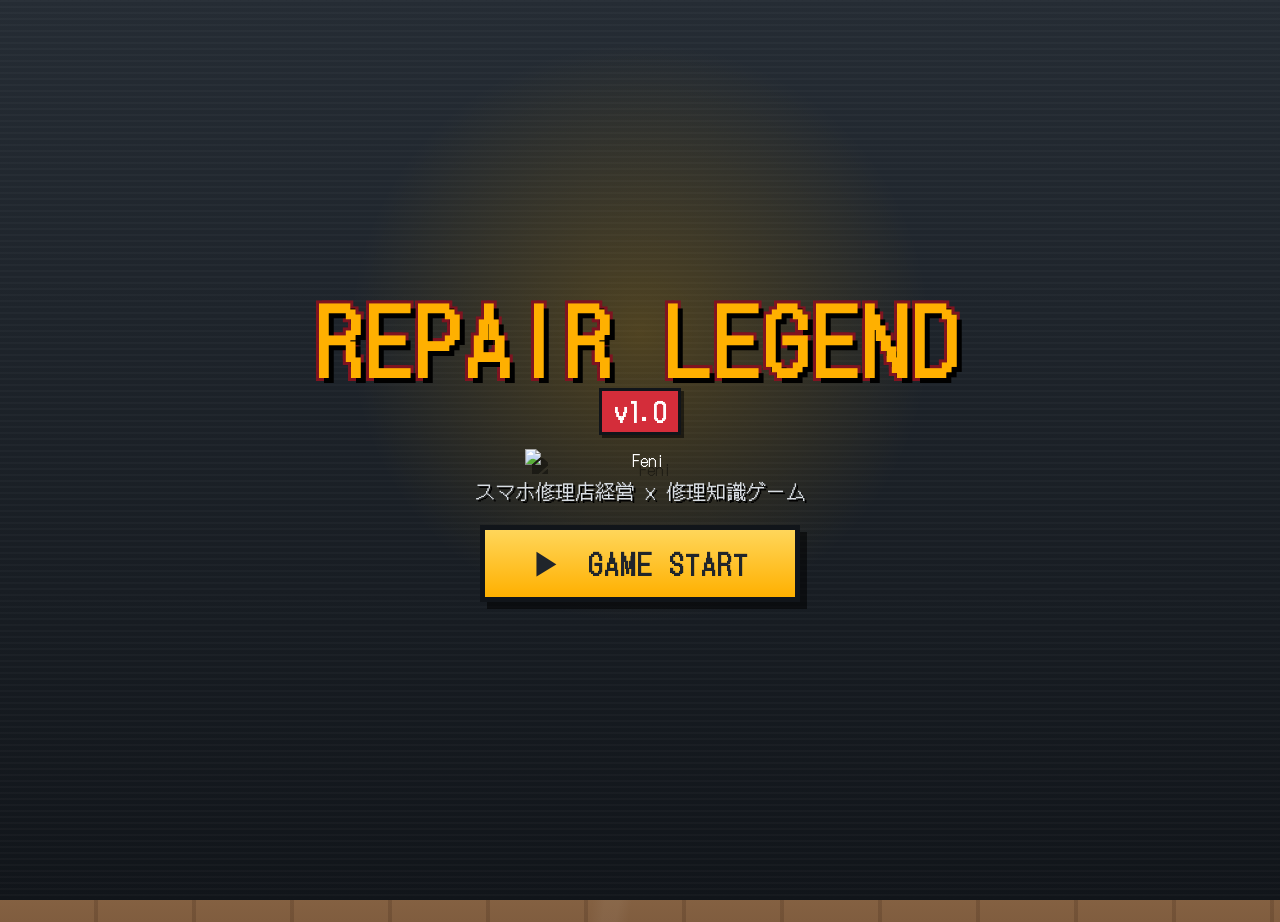
==== commit 23f0d0d8: "ゲーム更新" ====
--- a/index.html
+++ b/index.html
@@ -18,7 +18,7 @@
 </head>
 
 <body>
-
+　
 <div id="game">
 
     <!--========================
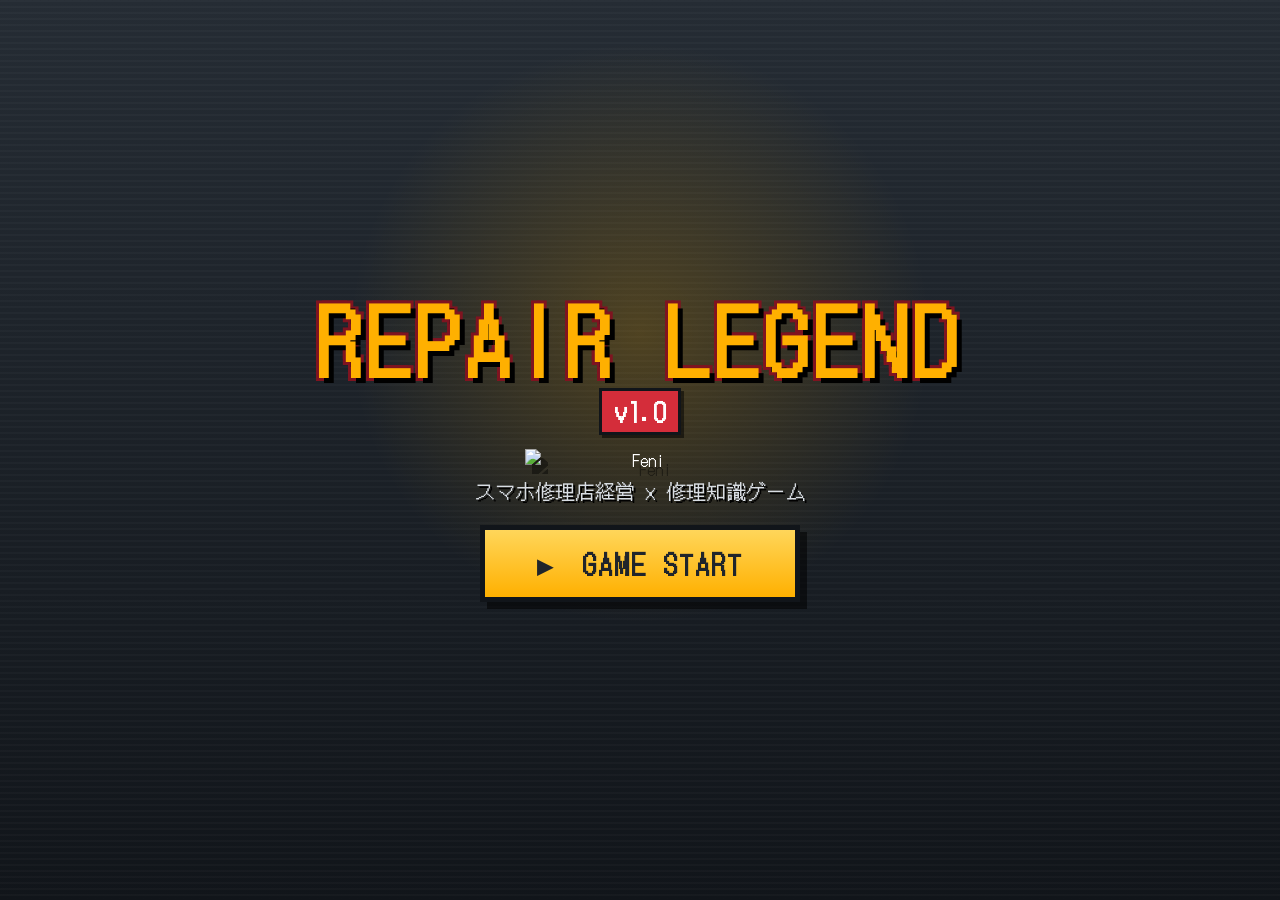
==== commit 28e80577: "Add files via upload" ====
--- a/index.html
+++ b/index.html
@@ -18,7 +18,7 @@
 </head>
 
 <body>
-　
+
 <div id="game">
 
     <!--========================
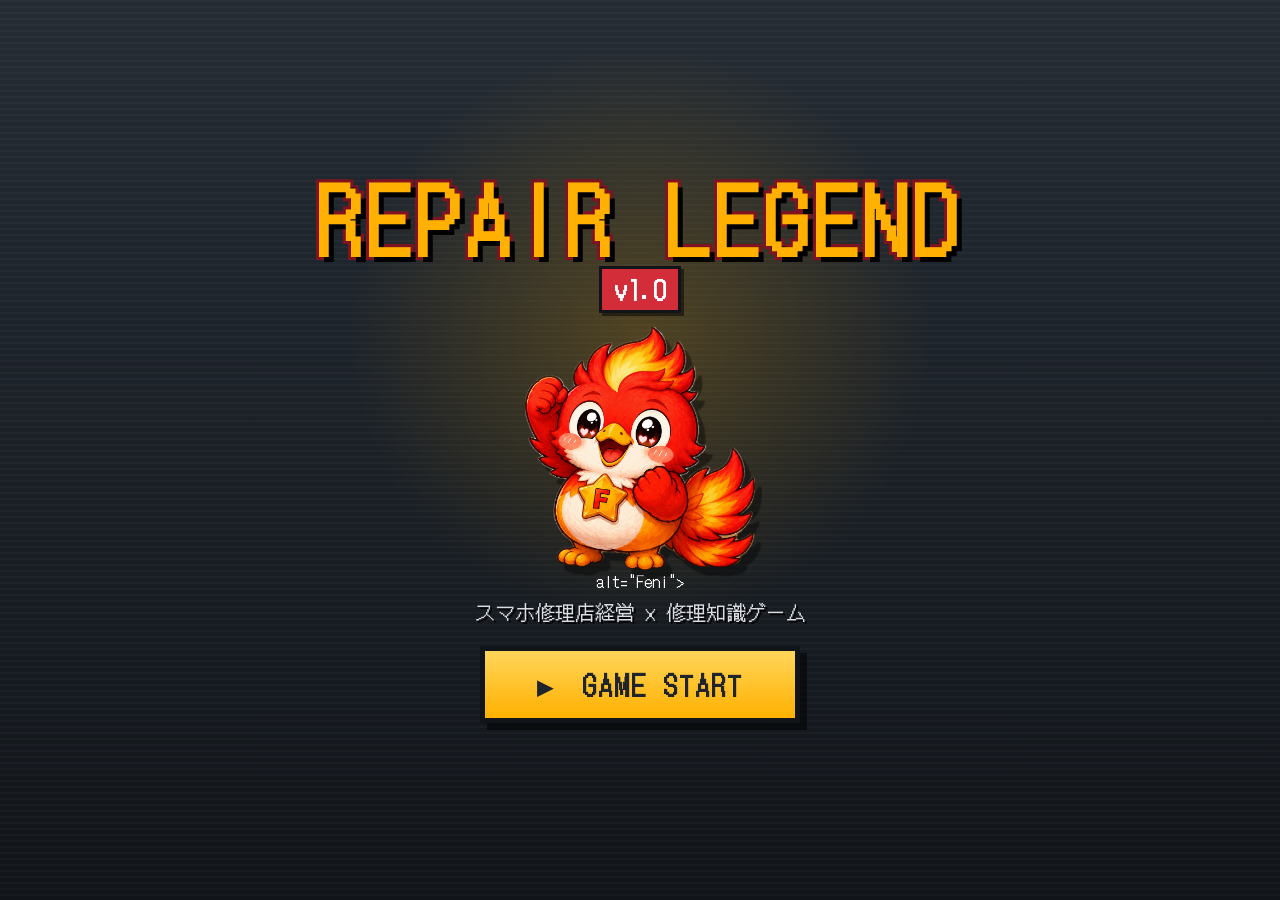
==== commit 983957f0: "ゲーム更新" ====
--- a/index.html
+++ b/index.html
@@ -79,7 +79,7 @@
         <div id="customer">
 
             <img
-                src="images/customer.png"
+                <img src="customer.png" id="customerSprite" alt="customer">
                 id="customerSprite"
                 alt="customer">
 
@@ -90,7 +90,8 @@
         <div id="feni">
 
             <img
-                src="images/feni.png"
+                
+                <img src="feni.png" id="feniSprite" alt="Feni">
                 id="feniSprite"
                 alt="Feni">
 
@@ -244,7 +245,8 @@
     <div id="logoCharacter">
 
         <img
-            src="images/feni.png"
+            
+            <img src="feni.png" id="feniSprite" alt="Feni">
             alt="Feni">
 
     </div>
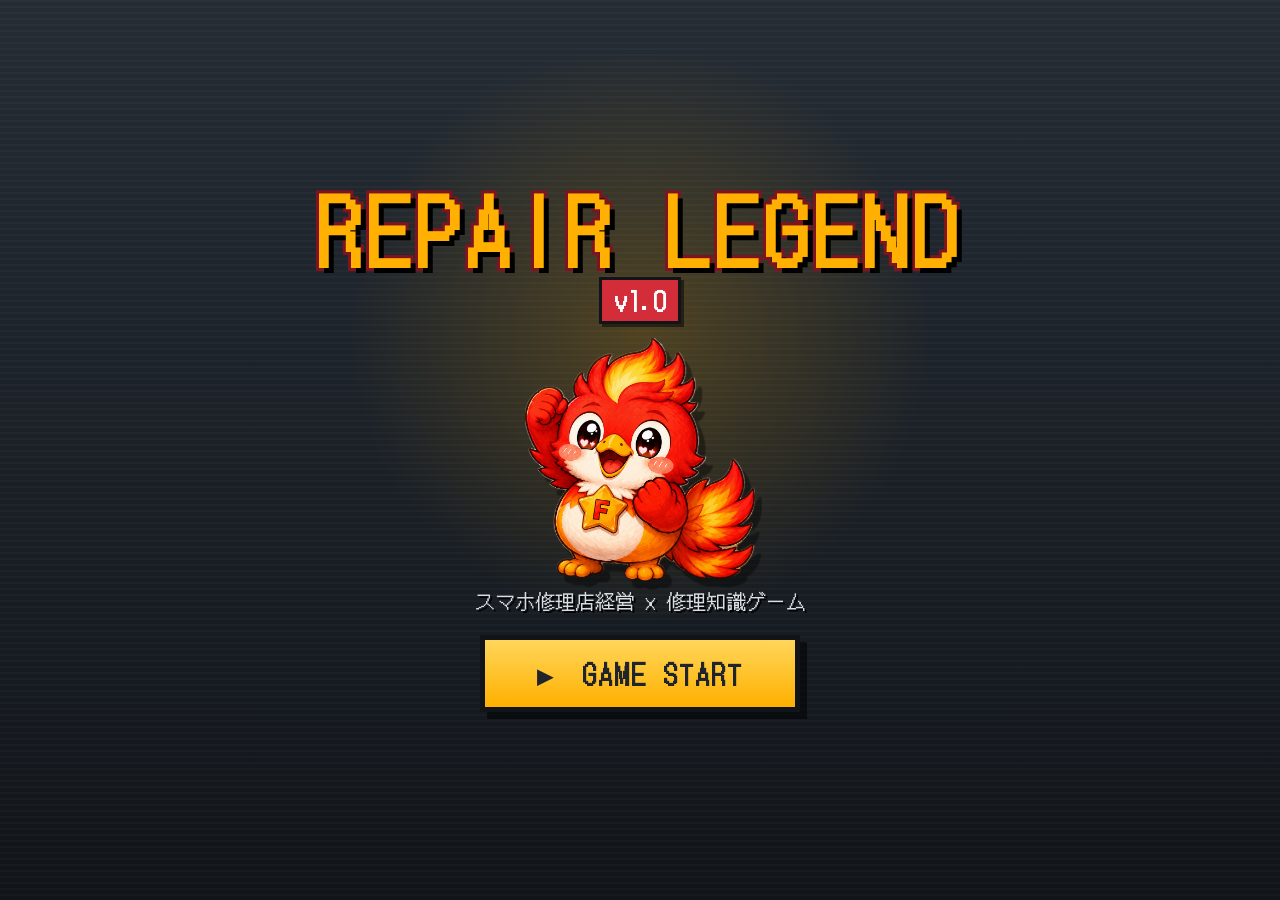
==== commit cfa2e164: "ゲーム更新" ====
--- a/index.html
+++ b/index.html
@@ -2,17 +2,37 @@
 <html lang="ja">
 <head>
 <meta charset="UTF-8">
-<meta name="viewport" content="width=device-width,initial-scale=1.0,viewport-fit=cover">
+
+<meta
+    name="viewport"
+    content="width=device-width, initial-scale=1.0, viewport-fit=cover"
+>
+
 <meta name="theme-color" content="#20252b">
-<meta name="apple-mobile-web-app-capable" content="yes">
-<meta name="apple-mobile-web-app-status-bar-style" content="black-translucent">
+
+<meta
+    name="apple-mobile-web-app-capable"
+    content="yes"
+>
+
+<meta
+    name="apple-mobile-web-app-status-bar-style"
+    content="black-translucent"
+>
 
 <title>Repair Legend v1.0</title>
 
 <link rel="preconnect" href="https://fonts.googleapis.com">
-<link rel="preconnect" href="https://fonts.gstatic.com" crossorigin>
-
-<link href="https://fonts.googleapis.com/css2?family=DotGothic16&display=swap" rel="stylesheet">
+<link
+    rel="preconnect"
+    href="https://fonts.gstatic.com"
+    crossorigin
+>
+
+<link
+    href="https://fonts.googleapis.com/css2?family=DotGothic16&display=swap"
+    rel="stylesheet"
+>
 
 <link rel="stylesheet" href="style.css">
 </head>
@@ -21,13 +41,14 @@
 
 <div id="game">
 
-    <!--========================
-        BACKGROUND
-    ========================-->
+    <!-- ========================
+         BACKGROUND
+    ========================= -->
 
     <div id="background">
 
         <div id="wall"></div>
+
         <div id="floor"></div>
 
         <div id="entrance">
@@ -40,9 +61,10 @@
 
     </div>
 
-    <!--========================
-        HUD
-    ========================-->
+
+    <!-- ========================
+         HUD
+    ========================= -->
 
     <header id="hud">
 
@@ -68,9 +90,10 @@
 
     </header>
 
-    <!--========================
-        CUSTOMER AREA
-    ========================-->
+
+    <!-- ========================
+         CUSTOMER AREA
+    ========================= -->
 
     <section id="customerArea">
 
@@ -79,23 +102,26 @@
         <div id="customer">
 
             <img
-                <img src="customer.png" id="customerSprite" alt="customer">
+                src="customer.png"
                 id="customerSprite"
-                alt="customer">
-
-        </div>
+                alt="お客様"
+            >
+
+        </div>
+
 
         <!-- FENI -->
 
         <div id="feni">
 
             <img
-                
-                <img src="feni.png" id="feniSprite" alt="Feni">
+                src="feni.png"
                 id="feniSprite"
-                alt="Feni">
-
-        </div>
+                alt="フェニちゃん"
+            >
+
+        </div>
+
 
         <!-- SPEECH -->
 
@@ -109,9 +135,10 @@
 
     </section>
 
-    <!--========================
-        REPAIR GAUGE
-    ========================-->
+
+    <!-- ========================
+         REPAIR GAUGE
+    ========================= -->
 
     <section id="repairPanel">
 
@@ -120,9 +147,7 @@
         </div>
 
         <div id="repairGaugeFrame">
-
             <div id="repairGauge"></div>
-
         </div>
 
         <div id="repairPercent">
@@ -131,9 +156,10 @@
 
     </section>
 
-    <!--========================
-        EFFECTS
-    ========================-->
+
+    <!-- ========================
+         EFFECTS
+    ========================= -->
 
     <div id="effects">
 
@@ -149,31 +175,51 @@
 
     </div>
 
-    <!--========================
-        TOUCH MAP
-    ========================-->
+
+    <!-- ========================
+         TOUCH MAP
+    ========================= -->
 
     <div id="touchMap">
 
-        <button class="touchSpot" id="spotCounter"></button>
-
-        <button class="touchSpot" id="spotPoster"></button>
-
-        <button class="touchSpot" id="spotShelf"></button>
-
-        <button class="touchSpot" id="spotDoor"></button>
+        <button
+            class="touchSpot"
+            id="spotCounter"
+            type="button"
+            aria-label="修理カウンター"
+        ></button>
+
+        <button
+            class="touchSpot"
+            id="spotPoster"
+            type="button"
+            aria-label="店内ポスター"
+        ></button>
+
+        <button
+            class="touchSpot"
+            id="spotShelf"
+            type="button"
+            aria-label="パーツ棚"
+        ></button>
+
+        <button
+            class="touchSpot"
+            id="spotDoor"
+            type="button"
+            aria-label="入口"
+        ></button>
 
     </div>
 
 </div>
 
-<!--====================================
-        QUIZ WINDOW
-=====================================-->
+
+<!-- ========================
+     QUIZ WINDOW
+========================= -->
 
 <section id="quizWindow">
-
-    <!-- TOP -->
 
     <div id="quizTop">
 
@@ -193,30 +239,43 @@
 
     </div>
 
-    <!-- QUESTION -->
 
     <div id="question">
-
         修理知識クイズがここに表示されます。
     </div>
 
-    <!-- ANSWERS -->
 
     <div id="answers">
 
-        <button class="answerBtn" data-answer="0">
+        <button
+            class="answerBtn"
+            data-answer="0"
+            type="button"
+        >
             A
         </button>
 
-        <button class="answerBtn" data-answer="1">
+        <button
+            class="answerBtn"
+            data-answer="1"
+            type="button"
+        >
             B
         </button>
 
-        <button class="answerBtn" data-answer="2">
+        <button
+            class="answerBtn"
+            data-answer="2"
+            type="button"
+        >
             C
         </button>
 
-        <button class="answerBtn" data-answer="3">
+        <button
+            class="answerBtn"
+            data-answer="3"
+            type="button"
+        >
             D
         </button>
 
@@ -224,9 +283,10 @@
 
 </section>
 
-<!--====================================
-        START MENU
-=====================================-->
+
+<!-- ========================
+     START MENU
+========================= -->
 
 <div id="startScreen">
 
@@ -242,65 +302,65 @@
 
     </div>
 
+
     <div id="logoCharacter">
 
         <img
-            
-            <img src="feni.png" id="feniSprite" alt="Feni">
-            alt="Feni">
-
-    </div>
+            src="feni.png"
+            id="titleFeniSprite"
+            alt="フェニちゃん"
+        >
+
+    </div>
+
 
     <div id="description">
-
         スマホ修理店経営 × 修理知識ゲーム
-
-    </div>
-
-    <button id="startButton">
-
+    </div>
+
+
+    <button
+        id="startButton"
+        type="button"
+    >
         GAME START
-
     </button>
 
 </div>
 
-<!--====================================
-        RECEPTION
-=====================================-->
+
+<!-- ========================
+     RECEPTION
+========================= -->
 
 <div id="receptionWindow">
 
     <div class="windowTitle">
-
         お客様対応
-
     </div>
 
     <div id="customerSymptom">
-
         症状がここへ表示されます。
-
-    </div>
-
-    <button id="acceptButton">
-
+    </div>
+
+    <button
+        id="acceptButton"
+        type="button"
+    >
         受付する
-
     </button>
 
 </div>
 
-<!--====================================
+
+<!-- ========================
+     RESULT
+========================= -->
+
+<div id="resultWindow">
+
+    <h2>
         RESULT
-=====================================-->
-
-<div id="resultWindow">
-
-    <h2>
-
-        RESULT
-
     </h2>
 
     <div class="resultRow">
@@ -333,49 +393,73 @@
 
     </div>
 
-    <button id="nextCustomer">
-
+    <button
+        id="nextCustomer"
+        type="button"
+    >
         次のお客様
-
     </button>
 
 </div>
 
-<!--====================================
-        AUDIO
-=====================================-->
+
+<!-- ========================
+     AUDIO
+========================= -->
 
 <audio id="bgm" loop preload="auto">
-    <source src="sounds/bgm.mp3" type="audio/mpeg">
+    <source
+        src="sounds/bgm.mp3"
+        type="audio/mpeg"
+    >
 </audio>
 
 <audio id="tapSound" preload="auto">
-    <source src="sounds/tap.mp3" type="audio/mpeg">
+    <source
+        src="sounds/tap.mp3"
+        type="audio/mpeg"
+    >
 </audio>
 
 <audio id="bellSound" preload="auto">
-    <source src="sounds/bell.mp3" type="audio/mpeg">
+    <source
+        src="sounds/bell.mp3"
+        type="audio/mpeg"
+    >
 </audio>
 
 <audio id="correctSound" preload="auto">
-    <source src="sounds/correct.mp3" type="audio/mpeg">
+    <source
+        src="sounds/correct.mp3"
+        type="audio/mpeg"
+    >
 </audio>
 
 <audio id="wrongSound" preload="auto">
-    <source src="sounds/wrong.mp3" type="audio/mpeg">
+    <source
+        src="sounds/wrong.mp3"
+        type="audio/mpeg"
+    >
 </audio>
 
 <audio id="repairSound" preload="auto">
-    <source src="sounds/repair.mp3" type="audio/mpeg">
+    <source
+        src="sounds/repair.mp3"
+        type="audio/mpeg"
+    >
 </audio>
 
 <audio id="coinSound" preload="auto">
-    <source src="sounds/coin.mp3" type="audio/mpeg">
-</audio>
-
-<!--====================================
-        SCRIPTS
-=====================================-->
+    <source
+        src="sounds/coin.mp3"
+        type="audio/mpeg"
+    >
+</audio>
+
+
+<!-- ========================
+     SCRIPTS
+========================= -->
 
 <script src="quiz.js"></script>
 <script src="sound.js"></script>
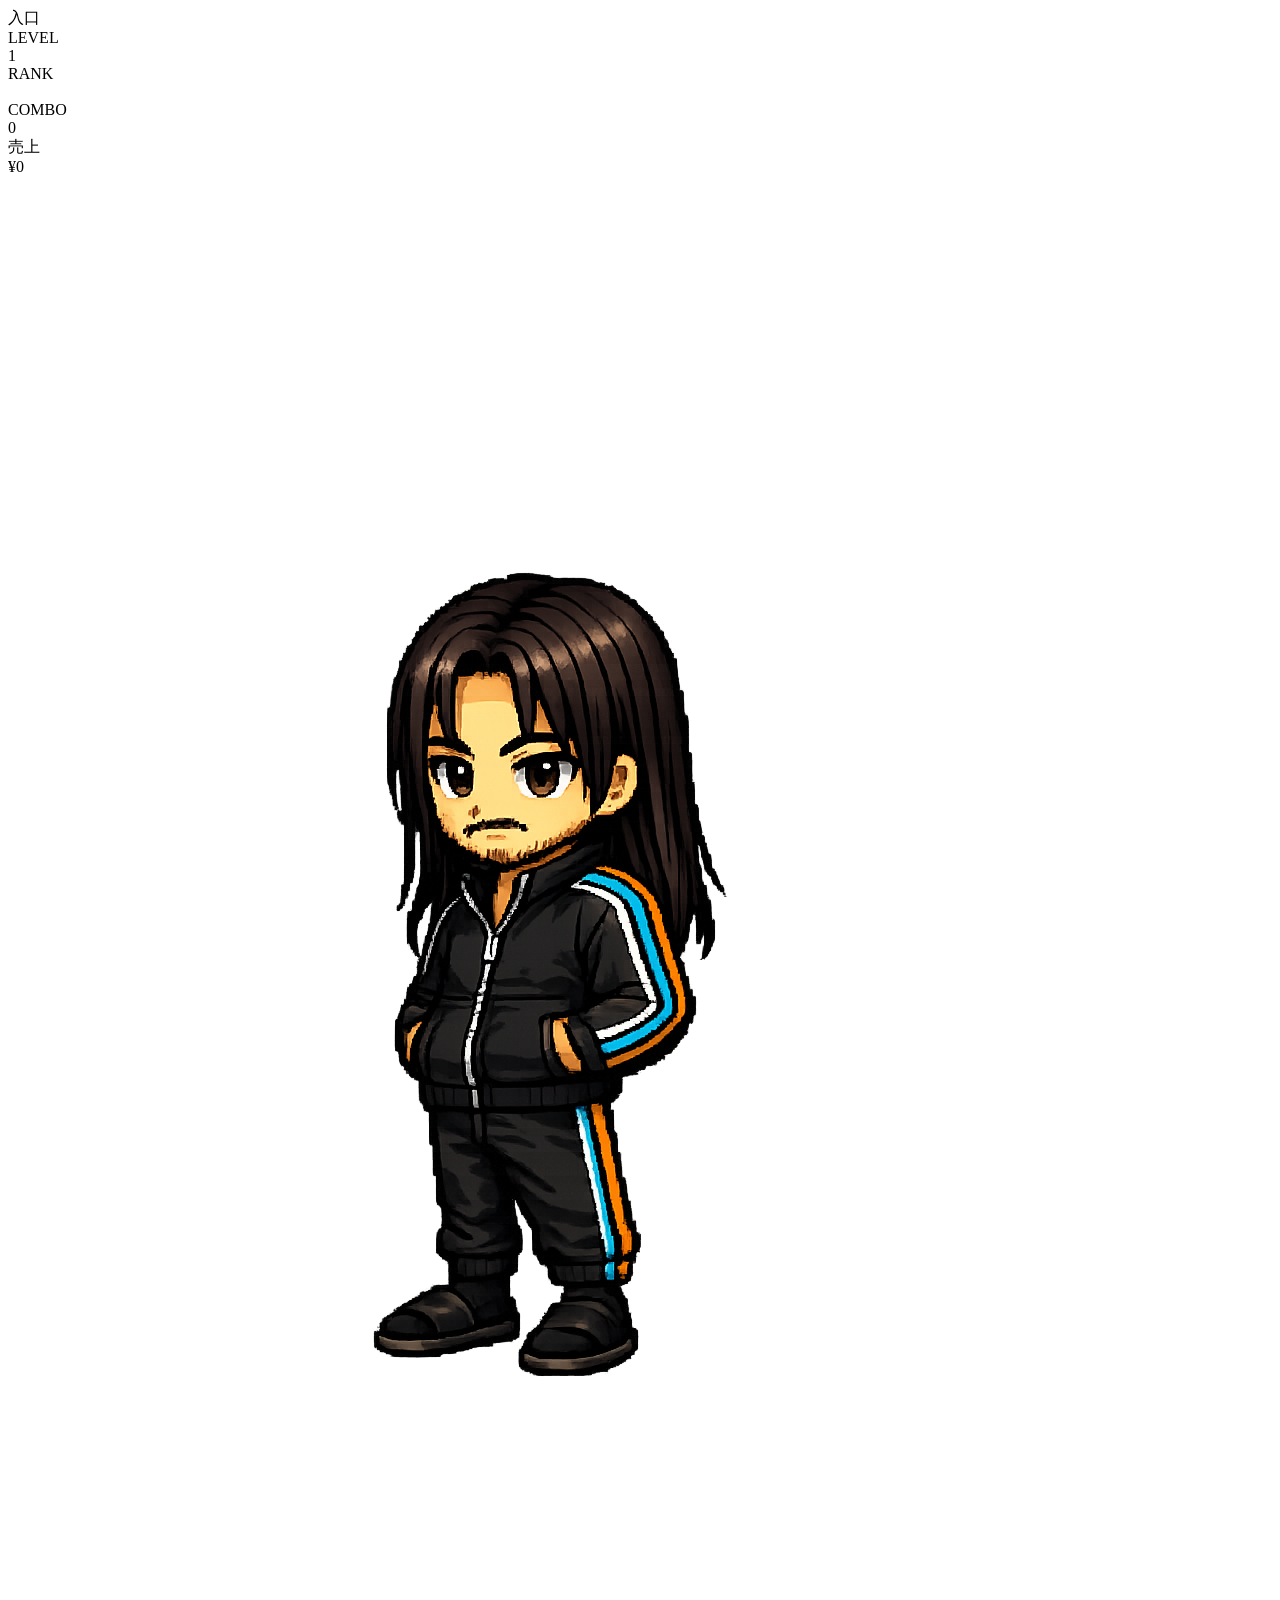
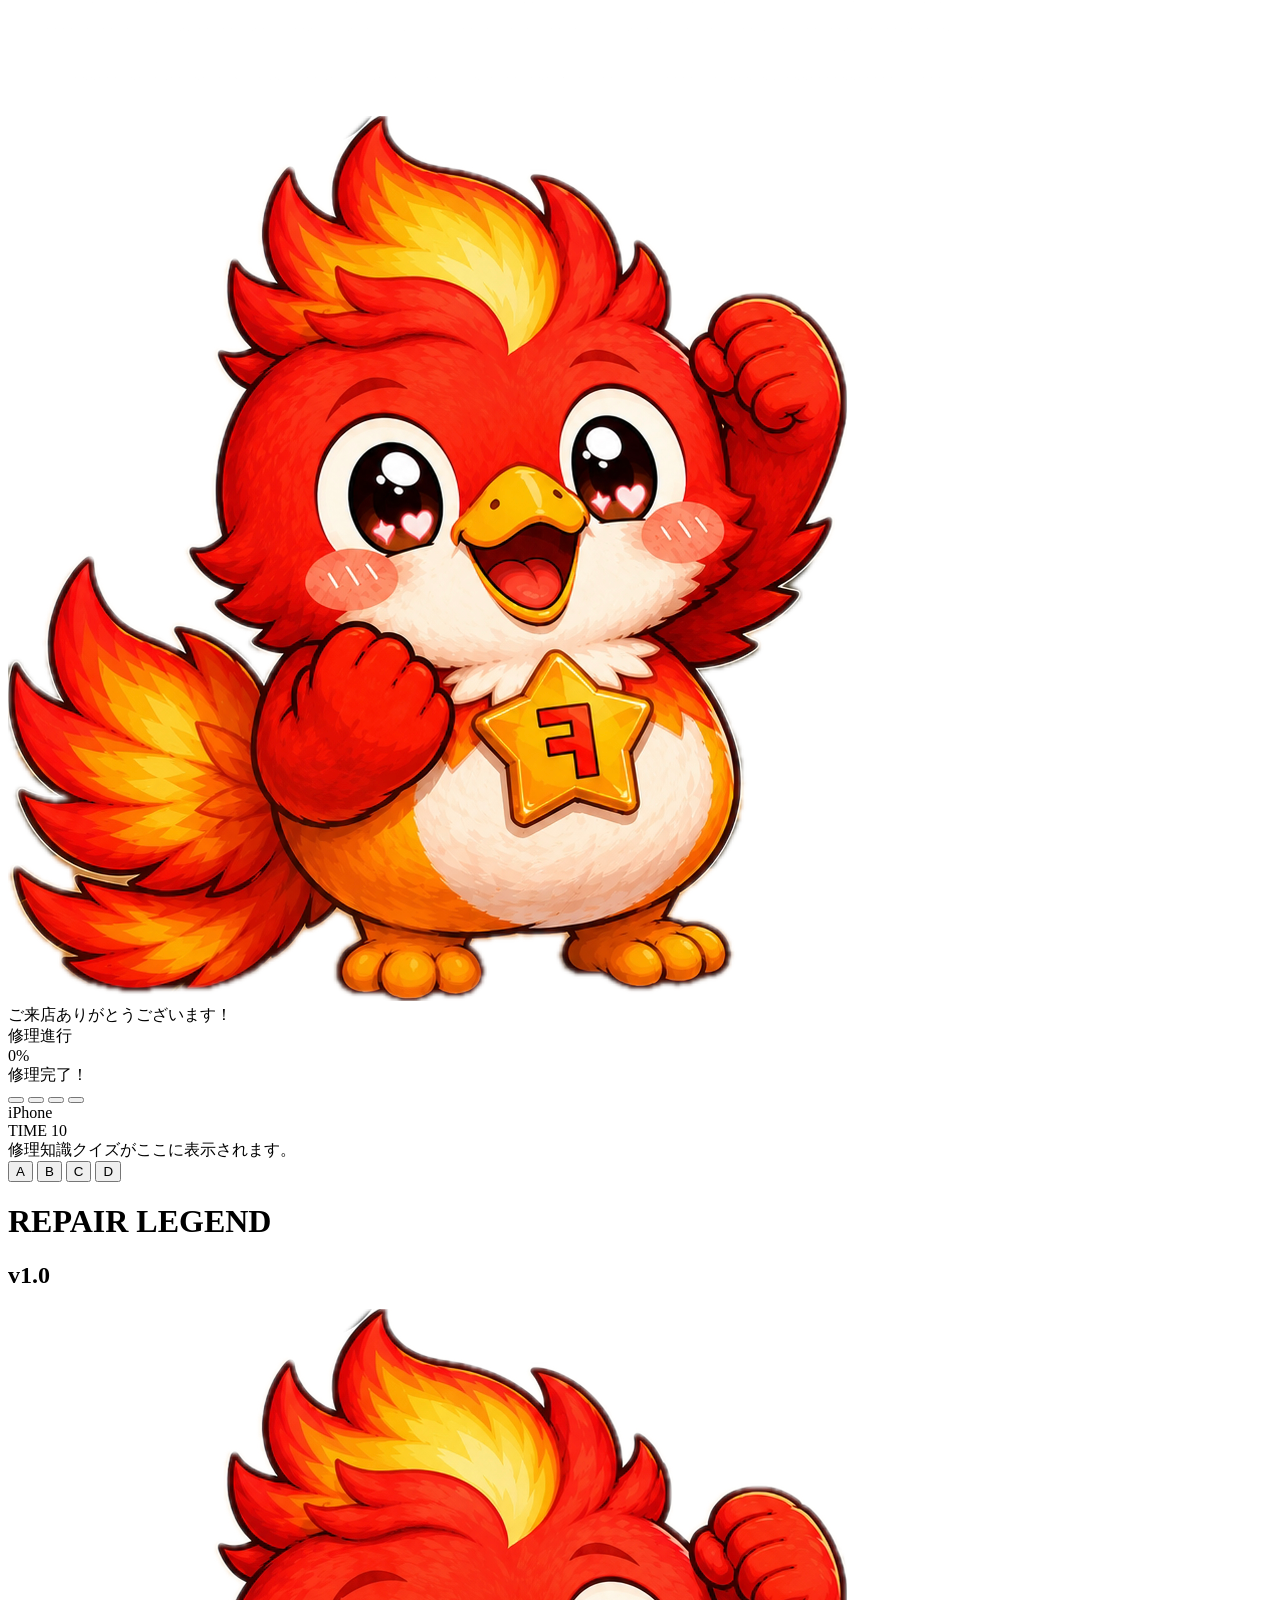
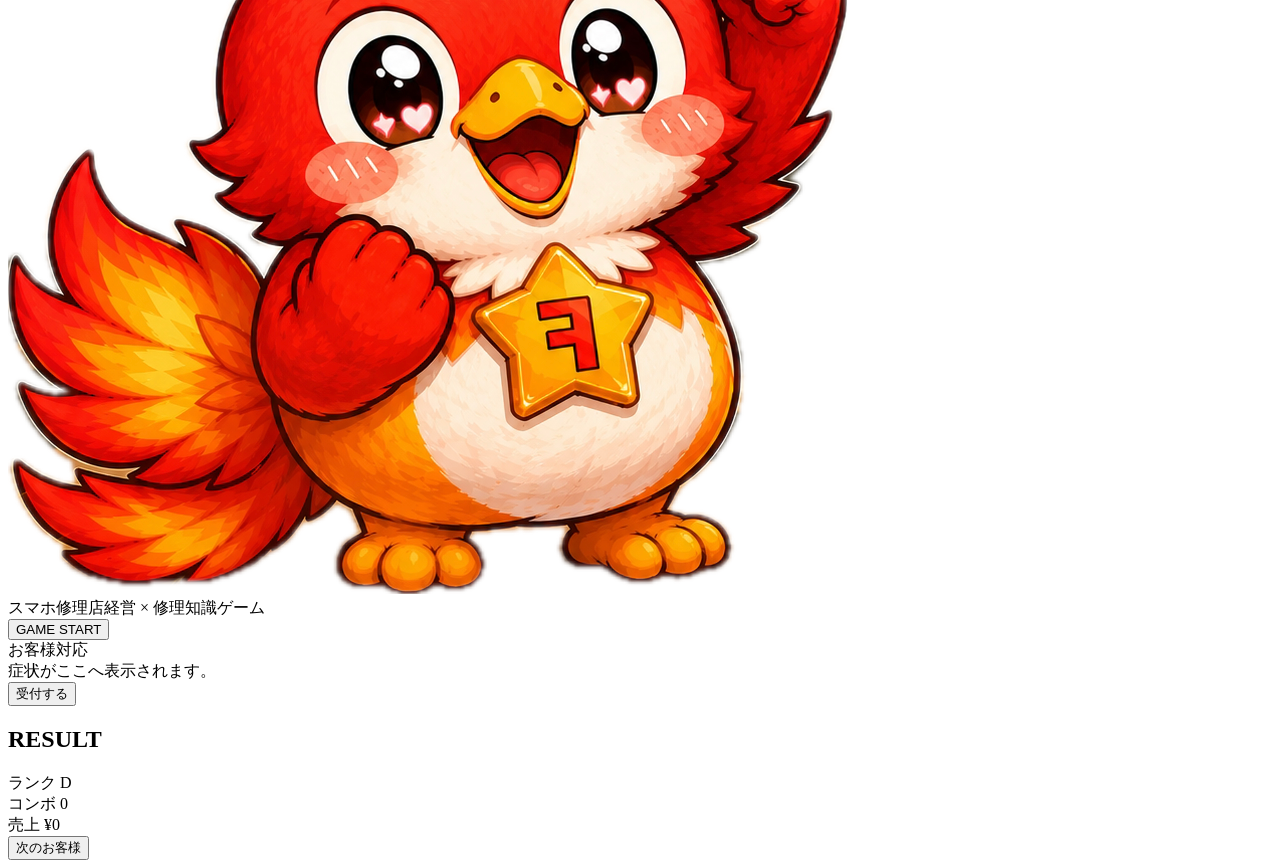
==== commit 32764c82: "Update index.html" ====
--- a/index.html
+++ b/index.html
@@ -61,7 +61,6 @@
 
     </div>
 
-
     <!-- ========================
          HUD
     ========================= -->
@@ -89,7 +88,6 @@
         </div>
 
     </header>
-
 
     <!-- ========================
          CUSTOMER AREA
@@ -109,7 +107,6 @@
 
         </div>
 
-
         <!-- FENI -->
 
         <div id="feni">
@@ -122,7 +119,6 @@
 
         </div>
 
-
         <!-- SPEECH -->
 
         <div id="speech">
@@ -135,7 +131,6 @@
 
     </section>
 
-
     <!-- ========================
          REPAIR GAUGE
     ========================= -->
@@ -156,7 +151,6 @@
 
     </section>
 
-
     <!-- ========================
          EFFECTS
     ========================= -->
@@ -175,7 +169,6 @@
 
     </div>
 
-
     <!-- ========================
          TOUCH MAP
     ========================= -->
@@ -213,7 +206,6 @@
     </div>
 
 </div>
-
 
 <!-- ========================
      QUIZ WINDOW
@@ -239,11 +231,9 @@
 
     </div>
 
-
     <div id="question">
         修理知識クイズがここに表示されます。
     </div>
-
 
     <div id="answers">
 
@@ -283,7 +273,6 @@
 
 </section>
 
-
 <!-- ========================
      START MENU
 ========================= -->
@@ -301,7 +290,6 @@
         </h2>
 
     </div>
-
 
     <div id="logoCharacter">
 
@@ -313,11 +301,9 @@
 
     </div>
 
-
     <div id="description">
         スマホ修理店経営 × 修理知識ゲーム
     </div>
-
 
     <button
         id="startButton"
@@ -328,7 +314,6 @@
 
 </div>
 
-
 <!-- ========================
      RECEPTION
 ========================= -->
@@ -352,7 +337,6 @@
 
 </div>
 
-
 <!-- ========================
      RESULT
 ========================= -->
@@ -402,7 +386,6 @@
 
 </div>
 
-
 <!-- ========================
      AUDIO
 ========================= -->
@@ -455,7 +438,6 @@
         type="audio/mpeg"
     >
 </audio>
-
 
 <!-- ========================
      SCRIPTS
@@ -466,4 +448,4 @@
 <script src="game.js"></script>
 
 </body>
-</html>+</html>
--- a/style.css
+++ b/style.css
@@ -1,2441 +1,1025 @@
+from pathlib import Path
+
+from zipfile import ZipFile, ZIP_DEFLATED
+
+patch = r'''/* =========================================================
+
+   REPAIR LEGEND v1.0
+
+   会話・クイズ重なり防止 最終調整
+
+   game.js の quizMode クラスと連動
+
+   ※ 既存の style.css の一番下へ追加してください
+
+   ========================================================= */
+
+/*
+
+ * クイズ中はキャラクターを問題パネルより上へ移動する。
+
+ * transformは歩行・待機・リアクションのアニメーションで使用するため、
+
+ * 位置調整はbottomとwidthで行う。
+
+ */
+
+#customer.quizMode {
+
+    bottom: calc(
+
+        var(--quiz-height) +
+
+        var(--safe-bottom) +
+
+        clamp(68px, 9vh, 112px)
+
+    );
+
+    width: clamp(66px, 10vw, 112px);
+
+    z-index: 45;
+
+}
+
+#feni.quizMode {
+
+    bottom: calc(
+
+        var(--quiz-height) +
+
+        var(--safe-bottom) +
+
+        clamp(66px, 9vh, 110px)
+
+    );
+
+    width: clamp(76px, 11vw, 126px);
+
+    z-index: 46;
+
+}
+
+/* クイズパネルは常にキャラクターと店内タップ領域より前面 */
+
+#quizWindow {
+
+    z-index: 500;
+
+    pointer-events: none;
+
+}
+
+#quizWindow.show {
+
+    pointer-events: auto;
+
+}
+
+#quizWindow.show .answerBtn {
+
+    pointer-events: auto;
+
+}
+
+/* 修理ゲージもクイズパネルと干渉しない位置に固定 */
+
+#repairPanel {
+
+    bottom: calc(
+
+        var(--quiz-height) +
+
+        var(--safe-bottom) +
+
+        clamp(10px, 1.8vh, 22px)
+
+    );
+
+    z-index: 490;
+
+}
+
+/* 会話中の吹き出しはキャラの頭上に確保 */
+
+body[data-game-phase="talking"] #speech,
+
+body[data-game-phase="reception"] #speech,
+
+body[data-game-phase="entering"] #speech,
+
+body[data-game-phase="complete"] #speech {
+
+    max-height: min(31vh, 245px);
+
+    overflow-y: auto;
+
+    overscroll-behavior: contain;
+
+}
+
+/* クイズ中は会話の吹き出しを確実に非表示 */
+
+body[data-game-phase="quiz"] #speech,
+
+body[data-game-phase="answer"] #speech {
+
+    opacity: 0;
+
+    visibility: hidden;
+
+    pointer-events: none;
+
+}
+
+/* 透明な店内タップ領域が画面UIを邪魔しないよう制御 */
+
+#touchMap {
+
+    pointer-events: none;
+
+}
+
+#touchMap .touchSpot {
+
+    pointer-events: auto;
+
+}
+
+body[data-game-phase="title"] #touchMap .touchSpot,
+
+body[data-game-phase="reception"] #touchMap .touchSpot,
+
+body[data-game-phase="quiz"] #touchMap .touchSpot,
+
+body[data-game-phase="answer"] #touchMap .touchSpot,
+
+body[data-game-phase="complete"] #touchMap .touchSpot,
+
+body[data-game-phase="result"] #touchMap .touchSpot {
+
+    pointer-events: none;
+
+}
+
+/* 主要ボタンをiPhone・iPadで確実にタップ可能にする */
+
+#startButton,
+
+#acceptButton,
+
+#nextCustomer,
+
+.answerBtn {
+
+    pointer-events: auto;
+
+    touch-action: manipulation;
+
+    -webkit-user-select: none;
+
+    user-select: none;
+
+}
+
 /* =========================================================
-   Repair Legend v1.0
-   style.css
-   ========================================================= */
-
+
+   PHONE PORTRAIT: クイズ中のキャラクター位置
+
+   ========================================================= */
+
+@media (max-width: 600px) and (orientation: portrait) {
+
+    #customer.quizMode {
+
+        right: clamp(13px, 6vw, 34px);
+
+        bottom: calc(
+
+            var(--quiz-height) +
+
+            var(--safe-bottom) +
+
+            58px
+
+        );
+
+        width: clamp(60px, 17vw, 78px);
+
+    }
+
+    #feni.quizMode {
+
+        left: clamp(54px, 19vw, 105px);
+
+        bottom: calc(
+
+            var(--quiz-height) +
+
+            var(--safe-bottom) +
+
+            57px
+
+        );
+
+        width: clamp(66px, 19vw, 86px);
+
+    }
+
+    body[data-game-phase="talking"] #speech,
+
+    body[data-game-phase="reception"] #speech,
+
+    body[data-game-phase="complete"] #speech {
+
+        right: 10px;
+
+        bottom: calc(
+
+            var(--quiz-height) +
+
+            var(--safe-bottom) +
+
+            118px
+
+        );
+
+        width: min(84vw, 355px);
+
+        max-height: 25vh;
+
+    }
+
+}
 
 /* =========================================================
-   ROOT
-   ========================================================= */
-
-:root {
-    --color-bg-dark: #101318;
-    --color-bg-panel: #20252b;
-    --color-bg-panel-light: #303841;
-
-    --color-wall-top: #e9e0ce;
-    --color-wall-bottom: #d8c8ad;
-
-    --color-floor-top: #b38d63;
-    --color-floor-bottom: #805d3f;
-
-    --color-main: #ffb000;
-    --color-main-light: #ffd65a;
-    --color-main-dark: #a95c00;
-
-    --color-red: #d42d3a;
-    --color-red-dark: #7f1420;
-
-    --color-blue: #3e9fe8;
-    --color-green: #41c96d;
-    --color-purple: #a56aff;
-
-    --color-text: #ffffff;
-    --color-text-dark: #20252b;
-    --color-text-soft: #d8dde3;
-
-    --color-border: #11151a;
-    --color-shadow: rgba(0, 0, 0, 0.5);
-
-    --hud-height: 72px;
-    --quiz-height: 250px;
-
-    --pixel-border:
-        0 -4px 0 0 var(--color-border),
-        0 4px 0 0 var(--color-border),
-        -4px 0 0 0 var(--color-border),
-        4px 0 0 0 var(--color-border);
-
-    --pixel-shadow:
-        4px 4px 0 rgba(0, 0, 0, 0.45);
-
-    --safe-top: env(safe-area-inset-top, 0px);
-    --safe-right: env(safe-area-inset-right, 0px);
-    --safe-bottom: env(safe-area-inset-bottom, 0px);
-    --safe-left: env(safe-area-inset-left, 0px);
-}
-
+
+   SMALL PHONE: 390px以下
+
+   ========================================================= */
+
+@media (max-width: 390px) and (orientation: portrait) {
+
+    #customer.quizMode {
+
+        right: 15px;
+
+        bottom: calc(
+
+            var(--quiz-height) +
+
+            var(--safe-bottom) +
+
+            51px
+
+        );
+
+        width: 58px;
+
+    }
+
+    #feni.quizMode {
+
+        left: 61px;
+
+        bottom: calc(
+
+            var(--quiz-height) +
+
+            var(--safe-bottom) +
+
+            50px
+
+        );
+
+        width: 64px;
+
+    }
+
+    #repairPanel {
+
+        bottom: calc(
+
+            var(--quiz-height) +
+
+            var(--safe-bottom) +
+
+            5px
+
+        );
+
+    }
+
+}
 
 /* =========================================================
-   RESET
-   ========================================================= */
-
-* {
-    margin: 0;
-    padding: 0;
-    box-sizing: border-box;
-    -webkit-tap-highlight-color: transparent;
-}
-
-html,
-body {
-    width: 100%;
-    min-height: 100%;
-    overscroll-behavior: none;
-}
-
-html {
-    background: var(--color-bg-dark);
-}
-
-body {
-    min-height: 100dvh;
-    overflow: hidden;
-    background: var(--color-bg-dark);
-    color: var(--color-text);
-    font-family: "DotGothic16", monospace;
-    font-weight: 400;
-    line-height: 1.4;
+
+   LANDSCAPE PHONE
+
+   ========================================================= */
+
+@media (max-height: 550px) and (orientation: landscape) {
+
+    #customer.quizMode {
+
+        right: clamp(18px, 8vw, 90px);
+
+        bottom: calc(
+
+            var(--quiz-height) +
+
+            var(--safe-bottom) +
+
+            18px
+
+        );
+
+        width: clamp(48px, 7vw, 66px);
+
+    }
+
+    #feni.quizMode {
+
+        left: clamp(70px, 19vw, 190px);
+
+        bottom: calc(
+
+            var(--quiz-height) +
+
+            var(--safe-bottom) +
+
+            17px
+
+        );
+
+        width: clamp(52px, 7.5vw, 72px);
+
+    }
+
+    #repairPanel {
+
+        bottom: calc(
+
+            var(--quiz-height) +
+
+            var(--safe-bottom) +
+
+            3px
+
+        );
+
+        width: min(55vw, 500px);
+
+    }
+
+    body[data-game-phase="talking"] #speech,
+
+    body[data-game-phase="reception"] #speech,
+
+    body[data-game-phase="complete"] #speech {
+
+        bottom: 42%;
+
+        max-height: 31vh;
+
+    }
+
+}
+
+/* =========================================================
+
+   iPad / TABLET PORTRAIT
+
+   ========================================================= */
+
+@media (min-width: 700px) and (min-height: 700px) {
+
+    #customer.quizMode {
+
+        right: clamp(45px, 10vw, 130px);
+
+        bottom: calc(
+
+            var(--quiz-height) +
+
+            var(--safe-bottom) +
+
+            86px
+
+        );
+
+        width: clamp(92px, 12vw, 132px);
+
+    }
+
+    #feni.quizMode {
+
+        left: clamp(155px, 27vw, 340px);
+
+        bottom: calc(
+
+            var(--quiz-height) +
+
+            var(--safe-bottom) +
+
+            84px
+
+        );
+
+        width: clamp(105px, 13vw, 145px);
+
+    }
+
+    body[data-game-phase="talking"] #speech,
+
+    body[data-game-phase="reception"] #speech,
+
+    body[data-game-phase="complete"] #speech {
+
+        bottom: 55%;
+
+        width: min(43vw, 390px);
+
+        max-height: 24vh;
+
+    }
+
+}
+
+/* =========================================================
+
+   VERY SHORT VIEWPORT
+
+   画面高が極端に低い場合はキャラをさらに縮小
+
+   ========================================================= */
+
+@media (max-height: 430px) {
+
+    #customer.quizMode {
+
+        bottom: calc(
+
+            var(--quiz-height) +
+
+            var(--safe-bottom) +
+
+            7px
+
+        );
+
+        width: 44px;
+
+    }
+
+    #feni.quizMode {
+
+        bottom: calc(
+
+            var(--quiz-height) +
+
+            var(--safe-bottom) +
+
+            6px
+
+        );
+
+        width: 48px;
+
+    }
+
+    #repairPanel {
+
+        display: none;
+
+    }
+
+}
+
+'''
+
+css_path = Path("/mnt/data/repair_legend_layout_patch.css")
+
+css_path.write_text(patch, encoding="utf-8")
+
+zip_path = Path("/mnt/data/Repair_Legend_layout_patch.zip")
+
+with ZipFile(zip_path, "w", ZIP_DEFLATED) as z:
+
+    z.write(css_path, arcname="repair_legend_layout_patch.css")
+
+print(f"CSS: {css_path} ({css_path.stat().st_size:,} bytes)")
+
+print(f"ZIP: {zip_path} ({zip_path.stat().st_size:,} bytes)")from pathlib import Path
+
+from zipfile import ZipFile, ZIP_DEFLATED
+
+patch = r'''/* =========================================================
+
+   REPAIR LEGEND v1.0
+
+   会話・クイズ重なり防止 最終調整
+
+   game.js の quizMode クラスと連動
+
+   ※ 既存の style.css の一番下へ追加してください
+
+   ========================================================= */
+
+/*
+
+ * クイズ中はキャラクターを問題パネルより上へ移動する。
+
+ * transformは歩行・待機・リアクションのアニメーションで使用するため、
+
+ * 位置調整はbottomとwidthで行う。
+
+ */
+
+#customer.quizMode {
+
+    bottom: calc(
+
+        var(--quiz-height) +
+
+        var(--safe-bottom) +
+
+        clamp(68px, 9vh, 112px)
+
+    );
+
+    width: clamp(66px, 10vw, 112px);
+
+    z-index: 45;
+
+}
+
+#feni.quizMode {
+
+    bottom: calc(
+
+        var(--quiz-height) +
+
+        var(--safe-bottom) +
+
+        clamp(66px, 9vh, 110px)
+
+    );
+
+    width: clamp(76px, 11vw, 126px);
+
+    z-index: 46;
+
+}
+
+/* クイズパネルは常にキャラクターと店内タップ領域より前面 */
+
+#quizWindow {
+
+    z-index: 500;
+
+    pointer-events: none;
+
+}
+
+#quizWindow.show {
+
+    pointer-events: auto;
+
+}
+
+#quizWindow.show .answerBtn {
+
+    pointer-events: auto;
+
+}
+
+/* 修理ゲージもクイズパネルと干渉しない位置に固定 */
+
+#repairPanel {
+
+    bottom: calc(
+
+        var(--quiz-height) +
+
+        var(--safe-bottom) +
+
+        clamp(10px, 1.8vh, 22px)
+
+    );
+
+    z-index: 490;
+
+}
+
+/* 会話中の吹き出しはキャラの頭上に確保 */
+
+body[data-game-phase="talking"] #speech,
+
+body[data-game-phase="reception"] #speech,
+
+body[data-game-phase="entering"] #speech,
+
+body[data-game-phase="complete"] #speech {
+
+    max-height: min(31vh, 245px);
+
+    overflow-y: auto;
+
+    overscroll-behavior: contain;
+
+}
+
+/* クイズ中は会話の吹き出しを確実に非表示 */
+
+body[data-game-phase="quiz"] #speech,
+
+body[data-game-phase="answer"] #speech {
+
+    opacity: 0;
+
+    visibility: hidden;
+
+    pointer-events: none;
+
+}
+
+/* 透明な店内タップ領域が画面UIを邪魔しないよう制御 */
+
+#touchMap {
+
+    pointer-events: none;
+
+}
+
+#touchMap .touchSpot {
+
+    pointer-events: auto;
+
+}
+
+body[data-game-phase="title"] #touchMap .touchSpot,
+
+body[data-game-phase="reception"] #touchMap .touchSpot,
+
+body[data-game-phase="quiz"] #touchMap .touchSpot,
+
+body[data-game-phase="answer"] #touchMap .touchSpot,
+
+body[data-game-phase="complete"] #touchMap .touchSpot,
+
+body[data-game-phase="result"] #touchMap .touchSpot {
+
+    pointer-events: none;
+
+}
+
+/* 主要ボタンをiPhone・iPadで確実にタップ可能にする */
+
+#startButton,
+
+#acceptButton,
+
+#nextCustomer,
+
+.answerBtn {
+
+    pointer-events: auto;
+
     touch-action: manipulation;
+
+    -webkit-user-select: none;
+
     user-select: none;
-    -webkit-user-select: none;
-}
-
-button,
-input,
-textarea,
-select {
-    font: inherit;
-}
-
-button {
-    border: none;
-    color: inherit;
-    cursor: pointer;
-    touch-action: manipulation;
-}
-
-button:disabled {
-    cursor: default;
-    opacity: 0.55;
-}
-
-img {
-    display: block;
-    max-width: 100%;
-    pointer-events: none;
-    user-select: none;
-    -webkit-user-drag: none;
-}
-
+
+}
 
 /* =========================================================
-   GAME ROOT
-   ========================================================= */
-
-#game {
-    position: relative;
-    width: 100vw;
-    height: 100dvh;
-    min-height: 480px;
-    overflow: hidden;
-    isolation: isolate;
-    background: var(--color-bg-dark);
-}
-
+
+   PHONE PORTRAIT: クイズ中のキャラクター位置
+
+   ========================================================= */
+
+@media (max-width: 600px) and (orientation: portrait) {
+
+    #customer.quizMode {
+
+        right: clamp(13px, 6vw, 34px);
+
+        bottom: calc(
+
+            var(--quiz-height) +
+
+            var(--safe-bottom) +
+
+            58px
+
+        );
+
+        width: clamp(60px, 17vw, 78px);
+
+    }
+
+    #feni.quizMode {
+
+        left: clamp(54px, 19vw, 105px);
+
+        bottom: calc(
+
+            var(--quiz-height) +
+
+            var(--safe-bottom) +
+
+            57px
+
+        );
+
+        width: clamp(66px, 19vw, 86px);
+
+    }
+
+    body[data-game-phase="talking"] #speech,
+
+    body[data-game-phase="reception"] #speech,
+
+    body[data-game-phase="complete"] #speech {
+
+        right: 10px;
+
+        bottom: calc(
+
+            var(--quiz-height) +
+
+            var(--safe-bottom) +
+
+            118px
+
+        );
+
+        width: min(84vw, 355px);
+
+        max-height: 25vh;
+
+    }
+
+}
 
 /* =========================================================
-   BACKGROUND
-   ========================================================= */
-
-#background {
-    position: absolute;
-    inset: 0;
-    z-index: 0;
-    overflow: hidden;
-    background:
-        linear-gradient(
-            to bottom,
-            var(--color-wall-top) 0%,
-            var(--color-wall-bottom) 68%,
-            var(--color-floor-top) 68%,
-            var(--color-floor-bottom) 100%
-        );
-}
-
-#wall {
-    position: absolute;
-    top: 0;
-    left: 0;
-    width: 100%;
-    height: 68%;
-    overflow: hidden;
-    background:
-        linear-gradient(
-            90deg,
-            rgba(255, 255, 255, 0.12) 0,
-            rgba(255, 255, 255, 0.12) 2px,
-            transparent 2px,
-            transparent 62px
-        ),
-        linear-gradient(
-            rgba(255, 255, 255, 0.1) 0,
-            rgba(255, 255, 255, 0.1) 2px,
-            transparent 2px,
-            transparent 62px
-        ),
-        linear-gradient(
-            to bottom,
-            var(--color-wall-top),
-            var(--color-wall-bottom)
-        );
-    background-size:
-        64px 64px,
-        64px 64px,
-        100% 100%;
-}
-
-#wall::before {
-    content: "";
-    position: absolute;
-    left: 7%;
-    top: 24%;
-    width: 135px;
-    height: 84px;
-    border: 5px solid var(--color-border);
-    background:
-        linear-gradient(
-            135deg,
-            var(--color-red) 0 48%,
-            #f4e1ba 48% 52%,
-            #1e80c8 52% 100%
-        );
-    box-shadow:
-        inset 0 0 0 5px #f4e1ba,
-        5px 5px 0 rgba(0, 0, 0, 0.28);
-}
-
-#wall::after {
-    content: "SMARTPHONE REPAIR";
-    position: absolute;
-    top: 21%;
-    left: 50%;
-    width: min(48vw, 430px);
-    min-width: 230px;
-    padding: 12px 18px;
-    transform: translateX(-50%);
-    border: 5px solid var(--color-border);
-    background: var(--color-bg-panel);
-    color: var(--color-main);
-    text-align: center;
-    font-size: clamp(15px, 2vw, 27px);
-    letter-spacing: 2px;
-    text-shadow:
-        2px 2px 0 #000;
-    box-shadow:
-        6px 6px 0 rgba(0, 0, 0, 0.35);
-}
-
-#floor {
-    position: absolute;
-    left: 0;
-    bottom: 0;
-    width: 100%;
-    height: 32%;
-    border-top: 6px solid #59412f;
-    background:
-        repeating-linear-gradient(
-            90deg,
-            transparent 0,
-            transparent 94px,
-            rgba(54, 32, 18, 0.2) 94px,
-            rgba(54, 32, 18, 0.2) 98px
-        ),
-        repeating-linear-gradient(
-            0deg,
-            transparent 0,
-            transparent 52px,
-            rgba(54, 32, 18, 0.16) 52px,
-            rgba(54, 32, 18, 0.16) 56px
-        ),
-        linear-gradient(
-            to bottom,
-            var(--color-floor-top),
-            var(--color-floor-bottom)
-        );
-}
-
-#floor::after {
-    content: "";
-    position: absolute;
-    inset: 0;
-    opacity: 0.3;
-    background:
-        linear-gradient(
-            100deg,
-            transparent 0 48%,
-            rgba(255, 255, 255, 0.15) 49% 50%,
-            transparent 51% 100%
-        );
-}
-
+
+   SMALL PHONE: 390px以下
+
+   ========================================================= */
+
+@media (max-width: 390px) and (orientation: portrait) {
+
+    #customer.quizMode {
+
+        right: 15px;
+
+        bottom: calc(
+
+            var(--quiz-height) +
+
+            var(--safe-bottom) +
+
+            51px
+
+        );
+
+        width: 58px;
+
+    }
+
+    #feni.quizMode {
+
+        left: 61px;
+
+        bottom: calc(
+
+            var(--quiz-height) +
+
+            var(--safe-bottom) +
+
+            50px
+
+        );
+
+        width: 64px;
+
+    }
+
+    #repairPanel {
+
+        bottom: calc(
+
+            var(--quiz-height) +
+
+            var(--safe-bottom) +
+
+            5px
+
+        );
+
+    }
+
+}
 
 /* =========================================================
-   ENTRANCE
-   ========================================================= */
-
-#entrance {
-    position: absolute;
-    right: clamp(12px, 3vw, 55px);
-    bottom: 24%;
-    width: clamp(100px, 15vw, 155px);
-    height: clamp(190px, 37vh, 350px);
-    z-index: 1;
-    border: 7px solid var(--color-border);
-    border-bottom: none;
-    background:
-        linear-gradient(
-            90deg,
-            rgba(104, 196, 235, 0.26),
-            rgba(217, 244, 255, 0.7),
-            rgba(78, 161, 207, 0.33)
-        );
-    box-shadow:
-        inset 7px 0 0 rgba(255, 255, 255, 0.35),
-        inset -7px 0 0 rgba(0, 0, 0, 0.15),
-        7px 7px 0 rgba(0, 0, 0, 0.22);
-}
-
-#entrance::before {
-    content: "";
-    position: absolute;
-    top: 47%;
-    right: 12%;
-    width: 12px;
-    height: 12px;
-    border: 3px solid var(--color-border);
-    background: var(--color-main);
-}
-
-#entrance::after {
-    content: "";
-    position: absolute;
-    left: 50%;
-    top: 0;
-    width: 5px;
-    height: 100%;
-    transform: translateX(-50%);
-    background: rgba(17, 21, 26, 0.55);
-}
-
-#entrance span {
-    position: absolute;
-    left: 50%;
-    top: 10%;
-    z-index: 2;
-    width: max-content;
-    padding: 4px 11px;
-    transform: translateX(-50%);
-    border: 3px solid var(--color-border);
-    background: var(--color-main);
-    color: var(--color-text-dark);
-    font-size: clamp(12px, 2vw, 18px);
-    font-weight: bold;
-    box-shadow:
-        3px 3px 0 rgba(0, 0, 0, 0.35);
-}
-
+
+   LANDSCAPE PHONE
+
+   ========================================================= */
+
+@media (max-height: 550px) and (orientation: landscape) {
+
+    #customer.quizMode {
+
+        right: clamp(18px, 8vw, 90px);
+
+        bottom: calc(
+
+            var(--quiz-height) +
+
+            var(--safe-bottom) +
+
+            18px
+
+        );
+
+        width: clamp(48px, 7vw, 66px);
+
+    }
+
+    #feni.quizMode {
+
+        left: clamp(70px, 19vw, 190px);
+
+        bottom: calc(
+
+            var(--quiz-height) +
+
+            var(--safe-bottom) +
+
+            17px
+
+        );
+
+        width: clamp(52px, 7.5vw, 72px);
+
+    }
+
+    #repairPanel {
+
+        bottom: calc(
+
+            var(--quiz-height) +
+
+            var(--safe-bottom) +
+
+            3px
+
+        );
+
+        width: min(55vw, 500px);
+
+    }
+
+    body[data-game-phase="talking"] #speech,
+
+    body[data-game-phase="reception"] #speech,
+
+    body[data-game-phase="complete"] #speech {
+
+        bottom: 42%;
+
+        max-height: 31vh;
+
+    }
+
+}
 
 /* =========================================================
-   COUNTER
-   ========================================================= */
-
-#counter {
-    position: absolute;
-    left: clamp(15px, 4vw, 70px);
-    bottom: 16%;
-    z-index: 3;
-    width: clamp(220px, 38vw, 520px);
-    height: clamp(95px, 18vh, 170px);
-}
-
-#counter::before {
-    content: "";
-    position: absolute;
-    left: 10%;
-    bottom: 74%;
-    width: 31%;
-    height: clamp(48px, 8vh, 77px);
-    border: 5px solid var(--color-border);
-    border-bottom: none;
-    background:
-        linear-gradient(
-            to bottom,
-            #4c5662,
-            #2a3139
-        );
-}
-
-#counter::after {
-    content: "";
-    position: absolute;
-    left: 17%;
-    bottom: 77%;
-    width: 17%;
-    height: 45%;
-    max-height: 48px;
-    border: 4px solid #11151a;
-    background:
-        linear-gradient(
-            135deg,
-            #2e96d2,
-            #173c55
-        );
-}
-
-#counter .desk {
-    position: absolute;
-    inset: 0;
-    border: 6px solid var(--color-border);
-    background:
-        linear-gradient(
-            to bottom,
-            #9c704d 0 20%,
-            #765039 20% 100%
-        );
-    box-shadow:
-        inset 0 8px 0 rgba(255, 255, 255, 0.12),
-        8px 8px 0 rgba(0, 0, 0, 0.32);
-}
-
-#counter .desk::before {
-    content: "REPAIR COUNTER";
-    position: absolute;
-    left: 50%;
-    top: 42%;
-    width: max-content;
-    padding: 5px 12px;
-    transform: translate(-50%, -50%);
-    border: 4px solid var(--color-border);
-    background: var(--color-bg-panel);
-    color: var(--color-main);
-    font-size: clamp(11px, 1.5vw, 18px);
-    letter-spacing: 1px;
-}
-
-#counter .desk::after {
-    content: "";
-    position: absolute;
-    right: 11%;
-    top: 16%;
-    width: clamp(30px, 6vw, 64px);
-    height: clamp(26px, 5vw, 48px);
-    border: 4px solid var(--color-border);
-    background:
-        linear-gradient(
-            90deg,
-            var(--color-red) 0 32%,
-            #e9e1d2 32% 67%,
-            var(--color-blue) 67% 100%
-        );
-}
-
+
+   iPad / TABLET PORTRAIT
+
+   ========================================================= */
+
+@media (min-width: 700px) and (min-height: 700px) {
+
+    #customer.quizMode {
+
+        right: clamp(45px, 10vw, 130px);
+
+        bottom: calc(
+
+            var(--quiz-height) +
+
+            var(--safe-bottom) +
+
+            86px
+
+        );
+
+        width: clamp(92px, 12vw, 132px);
+
+    }
+
+    #feni.quizMode {
+
+        left: clamp(155px, 27vw, 340px);
+
+        bottom: calc(
+
+            var(--quiz-height) +
+
+            var(--safe-bottom) +
+
+            84px
+
+        );
+
+        width: clamp(105px, 13vw, 145px);
+
+    }
+
+    body[data-game-phase="talking"] #speech,
+
+    body[data-game-phase="reception"] #speech,
+
+    body[data-game-phase="complete"] #speech {
+
+        bottom: 55%;
+
+        width: min(43vw, 390px);
+
+        max-height: 24vh;
+
+    }
+
+}
 
 /* =========================================================
-   HUD
-   ========================================================= */
-
-#hud {
-    position: absolute;
-    top: calc(var(--safe-top) + 10px);
-    left: calc(var(--safe-left) + 10px);
-    right: calc(var(--safe-right) + 10px);
-    z-index: 100;
-    display: grid;
-    grid-template-columns:
-        minmax(58px, 0.75fr)
-        minmax(58px, 0.75fr)
-        minmax(72px, 0.9fr)
-        minmax(104px, 1.35fr);
-    gap: clamp(5px, 1vw, 11px);
-    pointer-events: none;
-}
-
-.hudBox {
-    position: relative;
-    min-width: 0;
-    min-height: 58px;
-    padding: 7px 7px 8px;
-    border: 4px solid var(--color-border);
-    background:
-        linear-gradient(
-            to bottom,
-            #39424d,
-            var(--color-bg-panel)
-        );
-    color: var(--color-text);
-    text-align: center;
-    box-shadow:
-        4px 4px 0 rgba(0, 0, 0, 0.4);
-}
-
-.hudBox::before {
-    content: "";
-    position: absolute;
-    top: 3px;
-    left: 4px;
-    right: 4px;
-    height: 3px;
-    background: rgba(255, 255, 255, 0.16);
-}
-
-.hudBox .label {
-    overflow: hidden;
-    color: var(--color-main);
-    font-size: clamp(8px, 1.7vw, 13px);
-    letter-spacing: 1px;
-    white-space: nowrap;
-    text-overflow: ellipsis;
-}
-
-#level,
-#rank,
-#combo,
-#money {
-    margin-top: 2px;
-    overflow: hidden;
-    font-size: clamp(17px, 3.3vw, 26px);
-    line-height: 1;
-    white-space: nowrap;
-    text-overflow: ellipsis;
-    text-shadow:
-        2px 2px 0 #000;
-}
-
-#rank {
-    color: var(--color-main-light);
-}
-
-#combo {
-    color: #ffffff;
-}
-
-.hudBox.money {
-    background:
-        linear-gradient(
-            to bottom,
-            #544320,
-            #292217
-        );
-}
-
-#money {
-    color: var(--color-main-light);
-    font-size: clamp(14px, 3vw, 24px);
-}
-
-
-/* =========================================================
-   CUSTOMER AREA
-   ========================================================= */
-
-#customerArea {
-    position: absolute;
-    inset: 0;
-    z-index: 10;
-    pointer-events: none;
-}
-
-
-/* =========================================================
-   CUSTOMER
-   ========================================================= */
-
-#customer {
-    position: absolute;
-    right: clamp(20px, 9vw, 145px);
-    bottom: calc(23% - 2px);
-    z-index: 8;
-    width: clamp(80px, 13vw, 145px);
-    transform: translateX(170vw);
-    transform-origin: center bottom;
-    opacity: 0;
-    will-change: transform, opacity;
-}
-
-#customerSprite {
-    width: 100%;
-    height: auto;
-    object-fit: contain;
-    filter:
-        drop-shadow(5px 7px 0 rgba(0, 0, 0, 0.28));
-}
-
-#customer.walking {
-    opacity: 1;
-    animation:
-        customerEnter 2.6s steps(24, end) forwards,
-        customerWalkBounce 0.32s steps(2, end) infinite;
-}
-
-#customer.waiting {
-    opacity: 1;
-    transform: translateX(0);
-    animation:
-        customerIdle 1.25s steps(3, end) infinite;
-}
-
-#customer.happy {
-    opacity: 1;
-    transform: translateX(0);
-    animation:
-        customerHappy 0.65s steps(4, end) infinite;
-}
-
-#customer.leaving {
-    opacity: 1;
-    animation:
-        customerLeave 2.2s steps(22, end) forwards,
-        customerWalkBounce 0.32s steps(2, end) infinite;
-}
-
-#customer.sad {
-    animation:
-        customerSad 0.42s steps(2, end) 3;
-}
-
-@keyframes customerEnter {
-    0% {
-        transform: translateX(170vw);
-    }
-
-    100% {
-        transform: translateX(0);
-    }
-}
-
-@keyframes customerLeave {
-    0% {
-        transform: translateX(0) scaleX(1);
-        opacity: 1;
-    }
-
-    10% {
-        transform: translateX(0) scaleX(-1);
-        opacity: 1;
-    }
-
-    100% {
-        transform: translateX(170vw) scaleX(-1);
-        opacity: 1;
-    }
-}
-
-@keyframes customerWalkBounce {
-    0% {
-        margin-bottom: 0;
-    }
-
-    50% {
-        margin-bottom: 7px;
-    }
-
-    100% {
-        margin-bottom: 0;
-    }
-}
-
-@keyframes customerIdle {
-    0%,
-    100% {
-        margin-bottom: 0;
-    }
-
-    50% {
-        margin-bottom: 4px;
-    }
-}
-
-@keyframes customerHappy {
-    0%,
-    100% {
-        margin-bottom: 0;
-        transform: translateX(0) rotate(0deg);
-    }
-
-    25% {
-        margin-bottom: 10px;
-        transform: translateX(0) rotate(-3deg);
-    }
-
-    50% {
-        margin-bottom: 0;
-        transform: translateX(0) rotate(0deg);
-    }
-
-    75% {
-        margin-bottom: 10px;
-        transform: translateX(0) rotate(3deg);
-    }
-}
-
-@keyframes customerSad {
-    0%,
-    100% {
-        transform: translateX(0);
-    }
-
-    50% {
-        transform: translateX(-7px);
-    }
-}
-
-
-/* =========================================================
-   FENI
-   ========================================================= */
-
-#feni {
-    position: absolute;
-    left: clamp(105px, 25vw, 370px);
-    bottom: calc(24% - 1px);
-    z-index: 9;
-    width: clamp(92px, 15vw, 165px);
-    transform-origin: center bottom;
-    will-change: transform;
-    animation:
-        feniIdle 1.4s steps(3, end) infinite;
-}
-
-#feniSprite {
-    width: 100%;
-    height: auto;
-    object-fit: contain;
-    filter:
-        drop-shadow(5px 7px 0 rgba(0, 0, 0, 0.3));
-}
-
-#feni.repairing {
-    animation:
-        feniRepair 0.24s steps(2, end) infinite;
-}
-
-#feni.celebrating {
-    animation:
-        feniCelebrate 0.55s steps(4, end) 4;
-}
-
-#feni.damage {
-    animation:
-        feniDamage 0.2s steps(2, end) 4;
-}
-
-@keyframes feniIdle {
-    0%,
-    100% {
-        transform: translateY(0);
-    }
-
-    50% {
-        transform: translateY(-4px);
-    }
-}
-
-@keyframes feniRepair {
-    0% {
-        transform: translateX(-3px) rotate(-2deg);
-    }
-
-    50% {
-        transform: translateX(3px) rotate(2deg);
-    }
-
-    100% {
-        transform: translateX(-3px) rotate(-2deg);
-    }
-}
-
-@keyframes feniCelebrate {
-    0%,
-    100% {
-        transform: translateY(0) rotate(0deg);
-    }
-
-    25% {
-        transform: translateY(-16px) rotate(-4deg);
-    }
-
-    50% {
-        transform: translateY(0) rotate(0deg);
-    }
-
-    75% {
-        transform: translateY(-16px) rotate(4deg);
-    }
-}
-
-@keyframes feniDamage {
-    0%,
-    100% {
-        transform: translateX(0);
-        filter: none;
-    }
-
-    50% {
-        transform: translateX(8px);
-        filter: brightness(1.6);
-    }
-}
-
-
-/* =========================================================
-   SPEECH BUBBLE
-   ========================================================= */
-
-#speech {
-    position: absolute;
-    right: clamp(23px, 10vw, 155px);
-    bottom: clamp(310px, 52%, 500px);
-    z-index: 20;
-    width: min(43vw, 350px);
-    min-width: 205px;
-    max-width: calc(100vw - 30px);
-    padding: 14px 16px;
-    border: 5px solid var(--color-border);
-    background: #fffdf3;
-    color: var(--color-text-dark);
-    box-shadow:
-        6px 6px 0 rgba(0, 0, 0, 0.35);
-    opacity: 0;
-    visibility: hidden;
-    transform: translateY(10px) scale(0.93);
-    transform-origin: right bottom;
-    transition:
-        opacity 0.2s ease,
-        transform 0.2s ease,
-        visibility 0.2s;
-}
-
-#speech::before {
-    content: "";
-    position: absolute;
-    right: 29%;
-    bottom: -27px;
-    width: 0;
-    height: 0;
-    border-top: 27px solid var(--color-border);
-    border-left: 18px solid transparent;
-    border-right: 5px solid transparent;
-}
-
-#speech::after {
-    content: "";
-    position: absolute;
-    right: calc(29% + 4px);
-    bottom: -17px;
-    width: 0;
-    height: 0;
-    border-top: 20px solid #fffdf3;
-    border-left: 12px solid transparent;
-    border-right: 3px solid transparent;
-}
-
-#speech.show {
-    opacity: 1;
-    visibility: visible;
-    transform: translateY(0) scale(1);
-    animation:
-        speechPop 0.26s steps(3, end);
-}
-
-#speechText {
-    min-height: 2.8em;
-    font-size: clamp(13px, 2.2vw, 20px);
-    line-height: 1.45;
-    overflow-wrap: anywhere;
-}
-
-@keyframes speechPop {
-    0% {
-        transform: scale(0.7);
-    }
-
-    65% {
-        transform: scale(1.08);
-    }
-
-    100% {
-        transform: scale(1);
-    }
-}
-
-
-/* =========================================================
-   REPAIR PANEL
-   ========================================================= */
-
-#repairPanel {
-    position: absolute;
-    left: 50%;
-    bottom: calc(var(--quiz-height) + var(--safe-bottom) + 15px);
-    z-index: 65;
-    display: grid;
-    grid-template-columns: auto minmax(110px, 280px) 50px;
-    align-items: center;
-    gap: 9px;
-    width: min(92vw, 610px);
-    padding: 9px 12px;
-    transform: translateX(-50%);
-    border: 4px solid var(--color-border);
-    background:
-        linear-gradient(
-            to bottom,
-            #303842,
-            #1c2228
-        );
-    box-shadow:
-        5px 5px 0 rgba(0, 0, 0, 0.4);
-    opacity: 0;
-    visibility: hidden;
-    transition:
-        opacity 0.2s ease,
-        transform 0.2s ease,
-        visibility 0.2s;
-}
-
-#repairPanel.show {
-    opacity: 1;
-    visibility: visible;
-    transform: translateX(-50%) translateY(0);
-}
-
-.panelTitle {
-    color: var(--color-main);
-    font-size: clamp(11px, 2vw, 16px);
-    white-space: nowrap;
-}
-
-#repairGaugeFrame {
-    position: relative;
-    width: 100%;
-    height: 20px;
-    overflow: hidden;
-    border: 4px solid var(--color-border);
-    background:
-        repeating-linear-gradient(
-            90deg,
-            #12171c 0,
-            #12171c 13px,
-            #1c232a 13px,
-            #1c232a 16px
-        );
-}
-
-#repairGauge {
-    width: 0%;
-    height: 100%;
-    background:
-        repeating-linear-gradient(
-            90deg,
-            var(--color-main) 0,
-            var(--color-main) 14px,
-            var(--color-main-light) 14px,
-            var(--color-main-light) 18px
-        );
-    box-shadow:
-        inset 0 4px 0 rgba(255, 255, 255, 0.25);
-    transition: width 0.35s steps(8, end);
-}
-
-#repairGauge.complete {
-    background:
-        repeating-linear-gradient(
-            90deg,
-            var(--color-green) 0,
-            var(--color-green) 14px,
-            #8cffaa 14px,
-            #8cffaa 18px
-        );
-    animation:
-        gaugeComplete 0.45s steps(2, end) infinite;
-}
-
-#repairPercent {
-    color: #fff;
-    font-size: clamp(12px, 2vw, 16px);
-    text-align: right;
-    white-space: nowrap;
-}
-
-@keyframes gaugeComplete {
-    0% {
-        filter: brightness(1);
-    }
-
-    50% {
-        filter: brightness(1.65);
-    }
-
-    100% {
-        filter: brightness(1);
-    }
-}
-
-
-/* =========================================================
-   EFFECTS
-   ========================================================= */
-
-#effects {
-    position: absolute;
-    inset: 0;
-    z-index: 150;
-    overflow: hidden;
-    pointer-events: none;
-}
-
-#comboEffect,
-#coinEffect,
-#rankUpEffect,
-#completeEffect {
-    position: absolute;
-    left: 50%;
-    top: 38%;
-    opacity: 0;
-    visibility: hidden;
-    transform: translate(-50%, -50%) scale(0.5);
-    text-align: center;
-    white-space: nowrap;
-    text-shadow:
-        3px 3px 0 #000,
-        -2px -2px 0 #000,
-        2px -2px 0 #000,
-        -2px 2px 0 #000;
-}
-
-#comboEffect {
-    color: var(--color-main-light);
-    font-size: clamp(28px, 7vw, 68px);
-}
-
-#coinEffect {
-    top: 30%;
-    color: var(--color-main-light);
-    font-size: clamp(25px, 6vw, 58px);
-}
-
-#rankUpEffect {
-    top: 33%;
-    color: var(--color-purple);
-    font-size: clamp(28px, 7vw, 70px);
-}
-
-#completeEffect {
-    top: 40%;
-    color: var(--color-green);
-    font-size: clamp(34px, 8vw, 82px);
-}
-
-#comboEffect.show {
-    visibility: visible;
-    animation:
-        effectFloat 1.15s steps(10, end) forwards;
-}
-
-#coinEffect.show {
-    visibility: visible;
-    animation:
-        coinFloat 1.25s steps(10, end) forwards;
-}
-
-#rankUpEffect.show {
-    visibility: visible;
-    animation:
-        rankUp 1.6s steps(12, end) forwards;
-}
-
-#completeEffect.show {
-    visibility: visible;
-    animation:
-        completeFlash 1.7s steps(12, end) forwards;
-}
-
-@keyframes effectFloat {
-    0% {
-        opacity: 0;
-        transform: translate(-50%, -20%) scale(0.45);
-    }
-
-    20% {
-        opacity: 1;
-        transform: translate(-50%, -50%) scale(1.25);
-    }
-
-    70% {
-        opacity: 1;
-        transform: translate(-50%, -80%) scale(1);
-    }
-
-    100% {
-        opacity: 0;
-        transform: translate(-50%, -120%) scale(0.9);
-    }
-}
-
-@keyframes coinFloat {
-    0% {
-        opacity: 0;
-        transform: translate(-50%, 20%) scale(0.45) rotate(-8deg);
-    }
-
-    20% {
-        opacity: 1;
-        transform: translate(-50%, -20%) scale(1.25) rotate(6deg);
-    }
-
-    75% {
-        opacity: 1;
-        transform: translate(-50%, -90%) scale(1) rotate(-2deg);
-    }
-
-    100% {
-        opacity: 0;
-        transform: translate(-50%, -150%) scale(0.8) rotate(4deg);
-    }
-}
-
-@keyframes rankUp {
-    0% {
-        opacity: 0;
-        transform: translate(-50%, -50%) scale(0.25);
-    }
-
-    20% {
-        opacity: 1;
-        transform: translate(-50%, -50%) scale(1.45);
-    }
-
-    35% {
-        transform: translate(-50%, -50%) scale(0.95);
-    }
-
-    55% {
-        transform: translate(-50%, -50%) scale(1.12);
-    }
-
-    85% {
-        opacity: 1;
-        transform: translate(-50%, -50%) scale(1);
-    }
-
-    100% {
-        opacity: 0;
-        transform: translate(-50%, -60%) scale(1.05);
-    }
-}
-
-@keyframes completeFlash {
-    0% {
-        opacity: 0;
-        transform: translate(-50%, -50%) scale(0.3);
-    }
-
-    15% {
-        opacity: 1;
-        transform: translate(-50%, -50%) scale(1.35);
-    }
-
-    30% {
-        transform: translate(-50%, -50%) scale(0.93);
-    }
-
-    50% {
-        transform: translate(-50%, -50%) scale(1.1);
-    }
-
-    82% {
-        opacity: 1;
-        transform: translate(-50%, -50%) scale(1);
-    }
-
-    100% {
-        opacity: 0;
-        transform: translate(-50%, -65%) scale(1.05);
-    }
-}
-
-
-/* =========================================================
-   TOUCH MAP
-   ========================================================= */
-
-#touchMap {
-    position: absolute;
-    inset: 0;
-    z-index: 30;
-    pointer-events: none;
-}
-
-.touchSpot {
-    position: absolute;
-    z-index: 1;
-    border: 3px dashed transparent;
-    background: transparent;
-    opacity: 0;
-    pointer-events: auto;
-}
-
-.touchSpot:focus-visible {
-    border-color: var(--color-main);
-    opacity: 0.5;
-    outline: none;
-}
-
-#spotCounter {
-    left: 2%;
-    bottom: 14%;
-    width: 43%;
-    height: 23%;
-}
-
-#spotPoster {
-    left: 5%;
-    top: 18%;
-    width: 18%;
-    height: 22%;
-}
-
-#spotShelf {
-    left: 47%;
-    top: 22%;
-    width: 17%;
-    height: 27%;
-}
-
-#spotDoor {
-    right: 0;
-    bottom: 20%;
-    width: 22%;
-    height: 49%;
-}
-
-
-/* =========================================================
-   QUIZ WINDOW
-   ========================================================= */
-
-#quizWindow {
-    position: fixed;
-    left: calc(var(--safe-left) + 8px);
-    right: calc(var(--safe-right) + 8px);
-    bottom: calc(var(--safe-bottom) + 8px);
-    z-index: 200;
-    display: grid;
-    grid-template-rows: auto auto 1fr;
-    gap: 7px;
-    width: auto;
-    min-height: 190px;
-    max-height: var(--quiz-height);
-    padding: 9px;
-    border: 5px solid var(--color-border);
-    background:
-        linear-gradient(
-            to bottom,
-            #283039,
-            #151a1f
-        );
-    box-shadow:
-        0 -5px 0 rgba(0, 0, 0, 0.25),
-        6px 6px 0 rgba(0, 0, 0, 0.35);
-    opacity: 0;
-    visibility: hidden;
-    transform: translateY(calc(100% + 30px));
-    transition:
-        opacity 0.22s ease,
-        transform 0.28s steps(8, end),
-        visibility 0.22s;
-}
-
-#quizWindow.show {
-    opacity: 1;
-    visibility: visible;
-    transform: translateY(0);
-}
-
-#quizTop {
-    display: flex;
-    align-items: center;
-    justify-content: space-between;
-    gap: 10px;
-}
-
-#category {
-    min-width: 90px;
-    max-width: 70%;
-    overflow: hidden;
-    padding: 5px 10px;
-    border: 3px solid var(--color-border);
-    background: var(--color-red);
-    color: #fff;
-    font-size: clamp(11px, 2.2vw, 16px);
-    white-space: nowrap;
-    text-overflow: ellipsis;
-    box-shadow:
-        3px 3px 0 rgba(0, 0, 0, 0.35);
-}
-
-#timerBox {
-    display: flex;
-    align-items: center;
-    gap: 7px;
-    padding: 4px 9px;
-    border: 3px solid var(--color-border);
-    background: #11161b;
-    color: var(--color-main);
-    font-size: clamp(11px, 2vw, 16px);
-}
-
-#timer {
-    display: inline-flex;
-    align-items: center;
-    justify-content: center;
-    min-width: 28px;
-    color: #fff;
-    font-size: clamp(17px, 3.5vw, 25px);
-    line-height: 1;
-}
-
-#timer.warning {
-    color: var(--color-red);
-    animation:
-        timerWarning 0.45s steps(2, end) infinite;
-}
-
-@keyframes timerWarning {
-    0%,
-    100% {
-        transform: scale(1);
-        filter: brightness(1);
-    }
-
-    50% {
-        transform: scale(1.2);
-        filter: brightness(1.6);
-    }
-}
-
-#question {
-    display: flex;
-    align-items: center;
-    min-height: 47px;
-    padding: 7px 10px;
-    border: 3px solid var(--color-border);
-    background: #f7f0df;
-    color: var(--color-text-dark);
-    font-size: clamp(12px, 2.25vw, 17px);
-    line-height: 1.35;
-    overflow-wrap: anywhere;
-}
-
-#answers {
-    display: grid;
-    grid-template-columns: repeat(2, minmax(0, 1fr));
-    grid-template-rows: repeat(2, minmax(38px, 1fr));
-    gap: 7px;
-    min-height: 90px;
-}
-
-.answerBtn {
-    position: relative;
-    display: flex;
-    align-items: center;
-    min-width: 0;
-    min-height: 40px;
-    padding: 6px 9px 6px 36px;
-    overflow: hidden;
-    border: 3px solid var(--color-border);
-    background:
-        linear-gradient(
-            to bottom,
-            #4b5663,
-            #2b333c
-        );
-    color: #fff;
-    font-size: clamp(11px, 2.1vw, 15px);
-    line-height: 1.25;
-    text-align: left;
-    box-shadow:
-        3px 3px 0 rgba(0, 0, 0, 0.36);
-    transition:
-        transform 0.08s ease,
-        filter 0.08s ease;
-}
-
-.answerBtn::before {
-    position: absolute;
-    left: 7px;
-    top: 50%;
-    display: flex;
-    align-items: center;
-    justify-content: center;
-    width: 22px;
-    height: 22px;
-    transform: translateY(-50%);
-    border: 2px solid var(--color-border);
-    background: var(--color-main);
-    color: var(--color-text-dark);
-    font-size: 13px;
-    font-weight: bold;
-}
-
-.answerBtn[data-answer="0"]::before {
-    content: "A";
-}
-
-.answerBtn[data-answer="1"]::before {
-    content: "B";
-}
-
-.answerBtn[data-answer="2"]::before {
-    content: "C";
-}
-
-.answerBtn[data-answer="3"]::before {
-    content: "D";
-}
-
-.answerBtn:active:not(:disabled) {
-    transform: translate(3px, 3px);
-    box-shadow: none;
-    filter: brightness(1.25);
-}
-
-.answerBtn.correct {
-    background:
-        linear-gradient(
-            to bottom,
-            #54dd7c,
-            #218646
-        );
-    animation:
-        answerCorrect 0.5s steps(4, end);
-}
-
-.answerBtn.wrong {
-    background:
-        linear-gradient(
-            to bottom,
-            #e65360,
-            #8d1f2b
-        );
-    animation:
-        answerWrong 0.4s steps(5, end);
-}
-
-.answerBtn.reveal {
-    border-color: #eaff81;
-    filter: brightness(1.35);
-}
-
-@keyframes answerCorrect {
-    0% {
-        transform: scale(1);
-    }
-
-    40% {
-        transform: scale(1.05);
-    }
-
-    70% {
-        transform: scale(0.98);
-    }
-
-    100% {
-        transform: scale(1);
-    }
-}
-
-@keyframes answerWrong {
-    0%,
-    100% {
-        transform: translateX(0);
-    }
-
-    20% {
-        transform: translateX(-6px);
-    }
-
-    40% {
-        transform: translateX(6px);
-    }
-
-    60% {
-        transform: translateX(-4px);
-    }
-
-    80% {
-        transform: translateX(4px);
-    }
-}
-
-
-/* =========================================================
-   COMMON OVERLAY
-   ========================================================= */
-
-#startScreen,
-#receptionWindow,
-#resultWindow {
-    position: fixed;
-    inset: 0;
-    z-index: 1000;
-    align-items: center;
-    justify-content: center;
-    flex-direction: column;
-    padding:
-        calc(var(--safe-top) + 24px)
-        calc(var(--safe-right) + 20px)
-        calc(var(--safe-bottom) + 24px)
-        calc(var(--safe-left) + 20px);
-}
-
-
-/* =========================================================
-   START SCREEN
-   ========================================================= */
-
-#startScreen {
-    display: flex;
-    overflow: auto;
-    background:
-        radial-gradient(
-            circle at 50% 37%,
-            rgba(255, 176, 0, 0.22),
-            transparent 34%
-        ),
-        repeating-linear-gradient(
-            0deg,
-            transparent 0,
-            transparent 4px,
-            rgba(255, 255, 255, 0.025) 4px,
-            rgba(255, 255, 255, 0.025) 6px
-        ),
-        linear-gradient(
-            to bottom,
-            #252c34,
-            #11151a
-        );
-    text-align: center;
-    transition:
-        opacity 0.45s ease,
-        visibility 0.45s;
-}
-
-#startScreen.hidden {
-    opacity: 0;
-    visibility: hidden;
-    pointer-events: none;
-}
-
-#logo {
-    position: relative;
-    z-index: 2;
-}
-
-#logo h1 {
-    color: var(--color-main);
-    font-size: clamp(34px, 9vw, 86px);
-    line-height: 0.95;
-    letter-spacing: clamp(1px, 0.7vw, 7px);
-    text-shadow:
-        5px 5px 0 #000,
-        -3px -3px 0 var(--color-red-dark),
-        3px -3px 0 var(--color-red-dark),
-        -3px 3px 0 var(--color-red-dark);
-    animation:
-        logoPulse 1.7s steps(3, end) infinite;
-}
-
-#logo h2 {
-    display: inline-block;
-    margin-top: 8px;
-    padding: 3px 12px;
-    border: 3px solid var(--color-border);
-    background: var(--color-red);
-    color: #fff;
-    font-size: clamp(14px, 3vw, 25px);
-    box-shadow:
-        3px 3px 0 rgba(0, 0, 0, 0.5);
-}
-
-#logoCharacter {
-    width: clamp(120px, 25vw, 230px);
-    max-height: 37vh;
-    margin: 14px auto 2px;
-    animation:
-        titleCharacter 1.15s steps(4, end) infinite;
-}
-
-#logoCharacter img {
-    width: 100%;
-    max-height: 37vh;
-    object-fit: contain;
-    filter:
-        drop-shadow(7px 9px 0 rgba(0, 0, 0, 0.4));
-}
-
-#description {
-    margin-top: 4px;
-    color: var(--color-text-soft);
-    font-size: clamp(12px, 2.8vw, 20px);
-    text-shadow:
-        2px 2px 0 #000;
-}
-
-#startButton,
-#acceptButton,
-#nextCustomer {
-    position: relative;
-    min-width: min(320px, 82vw);
-    margin-top: 20px;
-    padding: 14px 22px;
-    border: 5px solid var(--color-border);
-    background:
-        linear-gradient(
-            to bottom,
-            var(--color-main-light),
-            var(--color-main)
-        );
-    color: var(--color-text-dark);
-    font-size: clamp(17px, 4vw, 28px);
-    font-weight: bold;
-    letter-spacing: 2px;
-    box-shadow:
-        7px 7px 0 rgba(0, 0, 0, 0.55);
-    animation:
-        startButtonPulse 1.2s steps(2, end) infinite;
-}
-
-#startButton::before,
-#acceptButton::before,
-#nextCustomer::before {
-    content: "▶";
-    margin-right: 10px;
-}
-
-#startButton:active,
-#acceptButton:active,
-#nextCustomer:active {
-    transform: translate(6px, 6px);
-    box-shadow:
-        1px 1px 0 rgba(0, 0, 0, 0.5);
-    animation: none;
-}
-
-@keyframes logoPulse {
-    0%,
-    100% {
-        filter: brightness(1);
-    }
-
-    50% {
-        filter: brightness(1.18);
-    }
-}
-
-@keyframes titleCharacter {
-    0%,
-    100% {
-        transform: translateY(0) rotate(0deg);
-    }
-
-    25% {
-        transform: translateY(-8px) rotate(-2deg);
-    }
-
-    50% {
-        transform: translateY(0) rotate(0deg);
-    }
-
-    75% {
-        transform: translateY(-8px) rotate(2deg);
-    }
-}
-
-@keyframes startButtonPulse {
-    0%,
-    100% {
-        filter: brightness(1);
-    }
-
-    50% {
-        filter: brightness(1.18);
-    }
-}
-
-
-/* =========================================================
-   RECEPTION WINDOW
-   ========================================================= */
-
-#receptionWindow {
-    display: none;
-    background: rgba(5, 8, 12, 0.76);
-    backdrop-filter: blur(3px);
-    -webkit-backdrop-filter: blur(3px);
-}
-
-#receptionWindow.show {
-    display: flex;
-    animation:
-        overlayFadeIn 0.24s ease both;
-}
-
-#receptionWindow::before {
-    content: "";
-    position: absolute;
-    left: 50%;
-    top: 50%;
-    z-index: -1;
-    width: min(640px, 91vw);
-    height: min(360px, 66vh);
-    transform: translate(-50%, -50%);
-    border: 6px solid var(--color-border);
-    background:
-        linear-gradient(
-            to bottom,
-            #343e49,
-            #1b2229
-        );
-    box-shadow:
-        10px 10px 0 rgba(0, 0, 0, 0.55);
-}
-
-.windowTitle {
-    width: min(540px, 80vw);
-    padding: 8px 15px;
-    border: 4px solid var(--color-border);
-    background: var(--color-red);
-    color: #fff;
-    font-size: clamp(19px, 4vw, 31px);
-    text-align: center;
-    letter-spacing: 2px;
-    box-shadow:
-        4px 4px 0 rgba(0, 0, 0, 0.42);
-}
-
-#customerSymptom {
-    width: min(540px, 80vw);
-    min-height: 95px;
-    margin-top: 15px;
-    padding: 15px;
-    border: 4px solid var(--color-border);
-    background: #fffdf3;
-    color: var(--color-text-dark);
-    font-size: clamp(14px, 3vw, 21px);
-    text-align: left;
-    overflow-wrap: anywhere;
-    box-shadow:
-        4px 4px 0 rgba(0, 0, 0, 0.35);
-}
-
-#acceptButton {
-    min-width: min(300px, 74vw);
-    margin-top: 18px;
-    font-size: clamp(17px, 3.5vw, 24px);
-    animation: none;
-}
-
-
-/* =========================================================
-   RESULT WINDOW
-   ========================================================= */
-
-#resultWindow {
-    display: none;
-    background:
-        radial-gradient(
-            circle at center,
-            rgba(255, 176, 0, 0.2),
-            transparent 45%
-        ),
-        rgba(5, 8, 12, 0.86);
-    backdrop-filter: blur(4px);
-    -webkit-backdrop-filter: blur(4px);
-}
-
-#resultWindow.show {
-    display: flex;
-    animation:
-        overlayFadeIn 0.25s ease both;
-}
-
-#resultWindow::before {
-    content: "";
-    position: absolute;
-    left: 50%;
-    top: 50%;
-    z-index: -1;
-    width: min(620px, 91vw);
-    height: min(440px, 76vh);
-    transform: translate(-50%, -50%);
-    border: 6px solid var(--color-border);
-    background:
-        linear-gradient(
-            to bottom,
-            #343e49,
-            #161c22
-        );
-    box-shadow:
-        10px 10px 0 rgba(0, 0, 0, 0.58);
-}
-
-#resultWindow h2 {
-    margin-bottom: 14px;
-    color: var(--color-main);
-    font-size: clamp(34px, 8vw, 66px);
-    letter-spacing: 4px;
-    text-shadow:
-        4px 4px 0 #000;
-}
-
-.resultRow {
-    display: flex;
-    align-items: center;
-    justify-content: space-between;
-    width: min(480px, 77vw);
-    margin: 5px 0;
-    padding: 9px 13px;
-    border: 4px solid var(--color-border);
-    background:
-        linear-gradient(
-            to bottom,
-            #4b5663,
-            #2b333c
-        );
-    font-size: clamp(15px, 3.2vw, 23px);
-    box-shadow:
-        4px 4px 0 rgba(0, 0, 0, 0.38);
-}
-
-.resultRow span:last-child {
-    color: var(--color-main-light);
-    font-size: 1.22em;
-    text-shadow:
-        2px 2px 0 #000;
-}
-
-#nextCustomer {
-    min-width: min(320px, 75vw);
-    margin-top: 18px;
-    font-size: clamp(15px, 3.2vw, 22px);
-    animation: none;
-}
-
-@keyframes overlayFadeIn {
-    from {
-        opacity: 0;
-    }
-
-    to {
-        opacity: 1;
-    }
-}
-
-
-/* =========================================================
-   GAME STATE HELPERS
-   ========================================================= */
-
-.is-hidden {
-    display: none !important;
-}
-
-.is-invisible {
-    opacity: 0 !important;
-    visibility: hidden !important;
-    pointer-events: none !important;
-}
-
-.no-animation {
-    animation: none !important;
-}
-
-.screen-shake {
-    animation:
-        screenShake 0.38s steps(6, end);
-}
-
-.flash-correct::after,
-.flash-wrong::after {
-    content: "";
-    position: fixed;
-    inset: 0;
-    z-index: 5000;
-    pointer-events: none;
-}
-
-.flash-correct::after {
-    background: rgba(65, 201, 109, 0.25);
-    animation:
-        screenFlash 0.45s ease forwards;
-}
-
-.flash-wrong::after {
-    background: rgba(212, 45, 58, 0.29);
-    animation:
-        screenFlash 0.45s ease forwards;
-}
-
-@keyframes screenShake {
-    0%,
-    100% {
-        transform: translate(0, 0);
-    }
-
-    20% {
-        transform: translate(-7px, 2px);
-    }
-
-    40% {
-        transform: translate(7px, -2px);
-    }
-
-    60% {
-        transform: translate(-5px, 1px);
-    }
-
-    80% {
-        transform: translate(5px, -1px);
-    }
-}
-
-@keyframes screenFlash {
-    0% {
-        opacity: 0;
-    }
-
-    25% {
-        opacity: 1;
-    }
-
-    100% {
-        opacity: 0;
-    }
-}
-
-
-/* =========================================================
-   RESPONSIVE: TABLET / SMALL LAPTOP
-   ========================================================= */
-
-@media (max-width: 900px) {
-    :root {
-        --quiz-height: 238px;
-    }
-
-    #wall::before {
-        left: 4%;
-        top: 25%;
-        width: 110px;
-        height: 69px;
-    }
-
-    #counter {
-        width: clamp(210px, 44vw, 400px);
-    }
-
-    #feni {
-        left: clamp(95px, 24vw, 240px);
-    }
-
-    #speech {
-        bottom: 50%;
-        width: min(47vw, 330px);
-    }
-}
-
-
-/* =========================================================
-   RESPONSIVE: PHONE PORTRAIT
-   ========================================================= */
-
-@media (max-width: 600px) {
-    :root {
-        --quiz-height: 236px;
-    }
-
-    #game {
-        min-height: 560px;
-    }
-
-    #hud {
-        top: calc(var(--safe-top) + 7px);
-        left: calc(var(--safe-left) + 6px);
-        right: calc(var(--safe-right) + 6px);
-        gap: 4px;
-    }
-
-    .hudBox {
-        min-height: 51px;
-        padding: 6px 3px;
-        border-width: 3px;
-        box-shadow:
-            3px 3px 0 rgba(0, 0, 0, 0.38);
-    }
-
-    .hudBox .label {
-        letter-spacing: 0;
-    }
-
-    #wall::after {
-        top: 18%;
-        width: 58vw;
-        min-width: 210px;
-        padding: 8px 10px;
-        border-width: 4px;
-        letter-spacing: 1px;
-    }
-
-    #wall::before {
-        top: 31%;
-        left: 4%;
-        width: 79px;
-        height: 51px;
-        border-width: 4px;
-    }
-
-    #entrance {
-        right: 4px;
-        bottom: 25%;
-        width: 84px;
-        height: 215px;
-        border-width: 5px;
-    }
-
-    #counter {
-        left: 8px;
-        bottom: 18%;
-        width: 60vw;
-        min-width: 215px;
-        height: 100px;
-    }
-
-    #counter .desk {
-        border-width: 5px;
-    }
-
-    #counter::before {
-        bottom: 72%;
-        height: 50px;
-        border-width: 4px;
-    }
-
-    #counter .desk::before {
-        padding: 4px 7px;
-        border-width: 3px;
-    }
-
-    #customer {
-        right: 39px;
-        bottom: 26%;
-        width: 89px;
-    }
-
-    #feni {
-        left: 26vw;
-        bottom: 27%;
-        width: 100px;
-    }
-
-    #speech {
-        right: 18px;
-        bottom: 51%;
-        width: 76vw;
-        min-width: 0;
-        padding: 10px 12px;
-        border-width: 4px;
-    }
-
-    #speechText {
-        min-height: 2.6em;
-        font-size: 13px;
+
+   VERY SHORT VIEWPORT
+
+   画面高が極端に低い場合はキャラをさらに縮小
+
+   ========================================================= */
+
+@media (max-height: 430px) {
+
+    #customer.quizMode {
+
+        bottom: calc(
+
+            var(--quiz-height) +
+
+            var(--safe-bottom) +
+
+            7px
+
+        );
+
+        width: 44px;
+
+    }
+
+    #feni.quizMode {
+
+        bottom: calc(
+
+            var(--quiz-height) +
+
+            var(--safe-bottom) +
+
+            6px
+
+        );
+
+        width: 48px;
+
     }
 
     #repairPanel {
-        bottom: calc(var(--quiz-height) + var(--safe-bottom) + 9px);
-        grid-template-columns: auto minmax(80px, 1fr) 37px;
-        gap: 5px;
-        width: calc(100vw - 14px);
-        padding: 6px 7px;
-        border-width: 3px;
-    }
-
-    #repairGaugeFrame {
-        height: 17px;
-        border-width: 3px;
-    }
-
-    #quizWindow {
-        left: calc(var(--safe-left) + 4px);
-        right: calc(var(--safe-right) + 4px);
-        bottom: calc(var(--safe-bottom) + 4px);
-        gap: 5px;
-        min-height: 205px;
-        max-height: var(--quiz-height);
-        padding: 6px;
-        border-width: 4px;
-    }
-
-    #category,
-    #timerBox,
-    #question,
-    .answerBtn {
-        border-width: 3px;
-    }
-
-    #category {
-        padding: 4px 7px;
-    }
-
-    #timerBox {
-        gap: 4px;
-        padding: 3px 6px;
-    }
-
-    #question {
-        min-height: 44px;
-        padding: 5px 7px;
-        font-size: 12px;
-    }
-
-    #answers {
-        gap: 5px;
-        min-height: 94px;
-    }
-
-    .answerBtn {
-        min-height: 43px;
-        padding: 5px 5px 5px 31px;
-        font-size: 10.5px;
-        box-shadow:
-            2px 2px 0 rgba(0, 0, 0, 0.36);
-    }
-
-    .answerBtn::before {
-        left: 5px;
-        width: 19px;
-        height: 19px;
-        font-size: 11px;
-    }
-
-    #logo h1 {
-        max-width: 95vw;
-    }
-
-    #logoCharacter {
-        width: 150px;
-        margin-top: 10px;
-    }
-
-    #startButton {
-        margin-top: 16px;
-        padding: 12px 16px;
-        border-width: 4px;
-    }
-
-    #receptionWindow::before {
-        width: 94vw;
-        height: min(340px, 62vh);
-        border-width: 5px;
-    }
-
-    #resultWindow::before {
-        width: 94vw;
-        height: min(420px, 72vh);
-        border-width: 5px;
-    }
-}
-
-
-/* =========================================================
-   RESPONSIVE: SMALL PHONE
-   ========================================================= */
-
-@media (max-width: 390px) {
-    :root {
-        --quiz-height: 231px;
-    }
-
-    #hud {
-        grid-template-columns:
-            minmax(46px, 0.68fr)
-            minmax(46px, 0.68fr)
-            minmax(58px, 0.82fr)
-            minmax(86px, 1.35fr);
-    }
-
-    #level,
-    #rank,
-    #combo {
-        font-size: 17px;
-    }
-
-    #money {
-        font-size: 13px;
-    }
-
-    #counter {
-        width: 63vw;
-    }
-
-    #feni {
-        left: 24vw;
-        width: 92px;
-    }
-
-    #customer {
-        right: 29px;
-        width: 81px;
-    }
-
-    #speech {
-        right: 11px;
-        width: 82vw;
-    }
-
-    .panelTitle {
-        font-size: 10px;
-    }
-
-    #repairPercent {
-        font-size: 10px;
-    }
-
-    #question {
-        font-size: 11px;
-    }
-
-    .answerBtn {
-        padding-left: 28px;
-        font-size: 9.5px;
-    }
-
-    .answerBtn::before {
-        left: 4px;
-        width: 17px;
-        height: 17px;
-        font-size: 10px;
-    }
-}
-
-
-/* =========================================================
-   LANDSCAPE PHONE
-   ========================================================= */
-
-@media (max-height: 550px) and (orientation: landscape) {
-    :root {
-        --quiz-height: 202px;
-    }
-
-    #game {
-        min-height: 100dvh;
-    }
-
-    #hud {
-        top: calc(var(--safe-top) + 5px);
-    }
-
-    .hudBox {
-        min-height: 45px;
-        padding: 4px;
-    }
-
-    #wall::after {
-        top: 19%;
-        padding: 5px 12px;
-        font-size: 15px;
-    }
-
-    #wall::before {
-        top: 29%;
-        width: 88px;
-        height: 55px;
-    }
-
-    #entrance {
-        bottom: 25%;
-        height: 185px;
-    }
-
-    #counter {
-        bottom: 18%;
-        height: 82px;
-    }
-
-    #customer {
-        bottom: 26%;
-        width: 82px;
-    }
-
-    #feni {
-        bottom: 27%;
-        width: 91px;
-    }
-
-    #speech {
-        bottom: 44%;
-        width: 39vw;
-        padding: 8px 11px;
-    }
-
-    #speechText {
-        min-height: 2em;
-        font-size: 12px;
-    }
-
-    #repairPanel {
-        bottom: calc(var(--quiz-height) + var(--safe-bottom) + 5px);
-        padding: 5px 8px;
-    }
-
-    #quizWindow {
-        grid-template-columns: 0.8fr 1.2fr;
-        grid-template-rows: auto 1fr;
-        max-height: var(--quiz-height);
-    }
-
-    #quizTop {
-        grid-column: 1;
-        grid-row: 1;
-    }
-
-    #question {
-        grid-column: 1;
-        grid-row: 2;
-        align-items: flex-start;
-        min-height: 0;
-    }
-
-    #answers {
-        grid-column: 2;
-        grid-row: 1 / span 2;
-        min-height: 0;
-    }
-
-    #logoCharacter {
-        width: 105px;
-        max-height: 27vh;
-        margin: 5px auto 0;
-    }
-
-    #logoCharacter img {
-        max-height: 27vh;
-    }
-
-    #description {
-        font-size: 12px;
-    }
-
-    #startButton {
-        margin-top: 8px;
-        padding: 8px 18px;
-        font-size: 17px;
-    }
-
-    #receptionWindow::before {
-        width: min(670px, 89vw);
-        height: min(300px, 82vh);
-    }
-
-    #resultWindow::before {
-        width: min(650px, 90vw);
-        height: min(340px, 87vh);
-    }
-
-    #resultWindow h2 {
-        margin-bottom: 5px;
-        font-size: 34px;
-    }
-
-    .resultRow {
-        padding: 5px 10px;
-        font-size: 14px;
-    }
-
-    #nextCustomer {
-        margin-top: 8px;
-        padding: 8px 15px;
-    }
-}
-
-
-/* =========================================================
-   TALL TABLET PORTRAIT
-   ========================================================= */
-
-@media (min-width: 700px) and (min-height: 900px) {
-    :root {
-        --quiz-height: 285px;
-    }
-
-    #hud {
-        top: calc(var(--safe-top) + 15px);
-    }
-
-    .hudBox {
-        min-height: 72px;
-    }
-
-    #customer {
-        right: 11vw;
-        bottom: 24%;
-        width: 155px;
-    }
-
-    #feni {
-        left: 27vw;
-        bottom: 25%;
-        width: 175px;
-    }
-
-    #speech {
-        bottom: 54%;
-        width: min(42vw, 380px);
-    }
-
-    #question {
-        min-height: 58px;
-    }
-
-    #answers {
-        min-height: 120px;
-    }
-
-    .answerBtn {
-        min-height: 53px;
-    }
-}
-
-
-/* =========================================================
-   REDUCED MOTION
-   ========================================================= */
-
-@media (prefers-reduced-motion: reduce) {
-    *,
-    *::before,
-    *::after {
-        scroll-behavior: auto !important;
-        animation-duration: 0.01ms !important;
-        animation-iteration-count: 1 !important;
-        transition-duration: 0.01ms !important;
-    }
-
-    #customer.walking,
-    #customer.waiting,
-    #customer.happy,
-    #customer.leaving {
-        opacity: 1;
-    }
-
-    #customer.walking,
-    #customer.waiting {
-        transform: translateX(0);
-    }
-
-    #customer.leaving {
-        transform: translateX(170vw);
-    }
-}+
+        display: none;
+
+    }
+
+}
+
+'''
+
+css_path = Path("/mnt/data/repair_legend_layout_patch.css")
+
+css_path.write_text(patch, encoding="utf-8")
+
+zip_path = Path("/mnt/data/Repair_Legend_layout_patch.zip")
+
+with ZipFile(zip_path, "w", ZIP_DEFLATED) as z:
+
+    z.write(css_path, arcname="repair_legend_layout_patch.css")
+
+print(f"CSS: {css_path} ({css_path.stat().st_size:,} bytes)")
+
+print(f"ZIP: {zip_path} ({zip_path.stat().st_size:,} bytes)")
